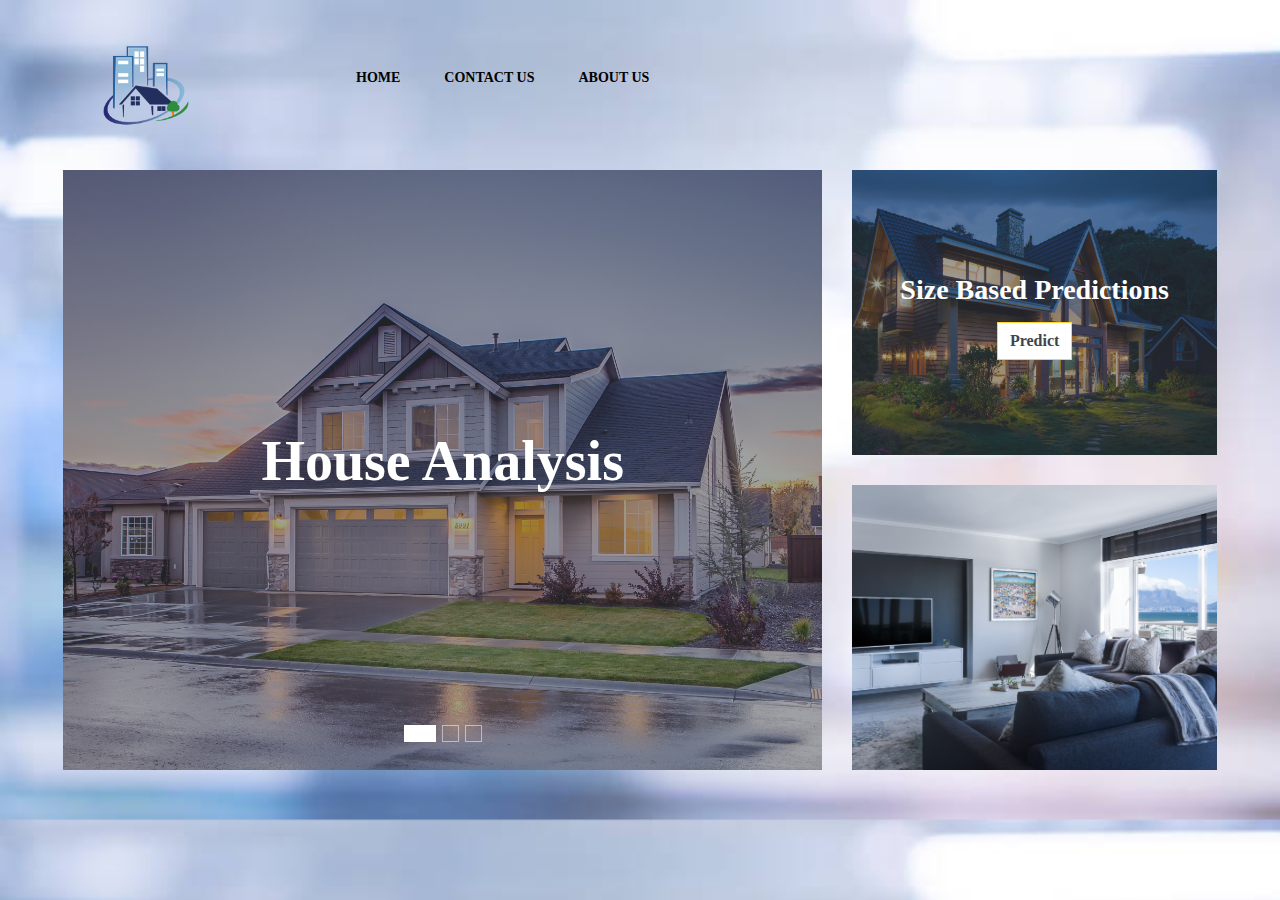
==== HousePricing/templates/index.html @ 4bc09750 "Add files via upload" ====
<!DOCTYPE html>
<html lang="en">

<head>
    <meta charset="utf-8">
    <title>House Rent Prediction</title>
  

    <!-- Favicon -->
    <link href="img/favicon.ico" rel="icon">

    <!-- Google Web Fonts -->
    <link rel="preconnect" href="https://fonts.gstatic.com">
    <link href="https://fonts.googleapis.com/css2?family=Roboto:wght@400;500;700&display=swap" rel="stylesheet">  

    <!-- Font Awesome -->
    <link href="https://cdnjs.cloudflare.com/ajax/libs/font-awesome/5.10.0/css/all.min.css" rel="stylesheet">

    <!-- Libraries Stylesheet -->
    <link href="../static/lib/animate/animate.min.css" rel="stylesheet">
    <link href="../static/lib/owlcarousel/assets/owl.carousel.min.css" rel="stylesheet">

    <!-- Customized Bootstrap Stylesheet -->
    <link href="../static/css/style.css" rel="stylesheet">
    <link rel="stylesheet" href="../static/css/payment.css">
</head>

<body style="background-image: url('../static/images/bg3.jpg'); background-size: cover; background-position: center;">
    <!-- Navbar Start -->
        <div class="navbar">
        <a href="#" style="float: right"> <img src="../static/images/logo1.png" class="logo" style="max-width: 50%">
            <ul style="color: #000000; font-weight: bold">
                <li><a href="#" style="color: #000000">HOME</a></li>
                <li><a href="#" style="color: #000000">CONTACT US</a></li>
                <li><a href="#" style="color: #000000">ABOUT US</a></li>
            </ul>
        </a>   
        </div>		
    
    <!-- Navbar End -->


    <!-- Carousel Start -->
    <div class="container-fluid mb-3" style="height: 600px;">
        <div class="row px-xl-5">
            <div class="col-lg-8">
                <div id="header-carousel" class="carousel slide carousel-fade mb-30 mb-lg-0" data-ride="carousel">
                    <ol class="carousel-indicators">
                        <li data-target="#header-carousel" data-slide-to="0" class="active"></li>
                        <li data-target="#header-carousel" data-slide-to="1"></li>
                        <li data-target="#header-carousel" data-slide-to="2"></li>
                    </ol>
                    <div class="carousel-inner">
                        <div class="carousel-item position-relative active" style="height: 600px;">
                            <img class="position-absolute w-100 h-100" src="../static/images/img2.jpg" style="object-fit: cover;">
                            <div class="carousel-caption d-flex flex-column align-items-center justify-content-center">
                                <div class="p-3" style="max-width: 700px;">
                                    <h1 class="display-4 text-white mb-3 animate__animated animate__fadeInDown" style="font-weight: bold">House Analysis</h1>
                                </div>
                            </div>
                        </div>
                        <div class="carousel-item position-relative" style="height: 600px;">
                            <img class="position-absolute w-100 h-100" src="../static/images/img4.jpg" style="object-fit: cover;">
                            <div class="carousel-caption d-flex flex-column align-items-center justify-content-center">
                                <div class="p-3" style="max-width: 700px;">
                                    <h1 class="display-4 text-white mb-3 animate__animated animate__fadeInDown" style="font-weight: bold">House Prediction</h1>
                                </div>
                            </div>
                        </div>
                    </div>
                </div>
            </div>
            <div class="col-lg-4">
                <div class="product-offer mb-30" style="height: 285px;">
                    <img class="img-fluid" src="../static/images/classif.jpg" alt="">
                    <div class="offer-text">
                        <h6 class="text-white text-uppercase"></h6>
                        <h3 class="text-white mb-3">Size Based Predictions</h3>
                        <a href="reg.html" class="btn btn-primary" style="background-color: white; font-weight: bold">Predict</a>
                    </div>
                </div>
                <div class="product-offer mb-30" style="height: 285px;">
                    <img class="img-fluid" src="../static/images/interior.jpg" alt="">
                    
                </div>
            </div>
        </div>
    </div>
    <!-- Carousel End -->
	
    <!-- Back to Top -->
    <a href="#" class="btn btn-primary back-to-top"><i class="fa fa-angle-double-up"></i></a>


    <!-- JavaScript Libraries -->
    <script src="https://code.jquery.com/jquery-3.4.1.min.js"></script>
    <script src="https://stackpath.bootstrapcdn.com/bootstrap/4.4.1/js/bootstrap.bundle.min.js"></script>
    <script src="lib/easing/easing.min.js"></script>
    <script src="lib/owlcarousel/owl.carousel.min.js"></script>

    <!-- Contact Javascript File -->
    <script src="mail/jqBootstrapValidation.min.js"></script>
    <script src="mail/contact.js"></script>

    <!-- Template Javascript -->
    <script src="../static/js/main.js"></script>
</body>

</html>
---- HousePricing/static/css/style.css ----
/******* Bootstrap Theming ********/
/*!
 * Bootstrap v4.5.3 (https://getbootstrap.com/)
 * Copyright 2011-2020 The Bootstrap Authors
 * Copyright 2011-2020 Twitter, Inc.
 * Licensed under MIT (https://github.com/twbs/bootstrap/blob/main/LICENSE)
 */
:root {
  --blue: #007bff;
  --indigo: #6610f2;
  --purple: #6f42c1;
  --pink: #e83e8c;
  --red: #dc3545;
  --orange: #fd7e14;
  --yellow: #ffc107;
  --green: #28a745;
  --teal: #20c997;
  --cyan: #17a2b8;
  --white: #fff;
  --gray: #6c757d;
  --gray-dark: #343a40;
  --primary: #FFD333;
  --secondary: #F5F5F5;
  --success: #28a745;
  --info: #17a2b8;
  --warning: #ffc107;
  --danger: #dc3545;
  --light: #FFFFFF;
  --dark: #3D464D;
  --breakpoint-xs: 0;
  --breakpoint-sm: 576px;
  --breakpoint-md: 768px;
  --breakpoint-lg: 992px;
  --breakpoint-xl: 1200px;
  --font-family-sans-serif: "Roboto", sans-serif;
  --font-family-monospace: SFMono-Regular, Menlo, Monaco, Consolas, "Liberation Mono", "Courier New", monospace;
}

*,
*::before,
*::after {
  box-sizing: border-box;
}

html {
  font-family: sans-serif;
  line-height: 1.15;
  -webkit-text-size-adjust: 100%;
  -webkit-tap-highlight-color: rgba(0, 0, 0, 0);
}

article, aside, figcaption, figure, footer, header, hgroup, main, nav, section {
  display: block;
}

body {
  margin: 0;
  font-family: "Roboto", sans-serif;
  font-size: 1rem;
  font-weight: 400;
  line-height: 1.5;
  color: #6C757D;
  text-align: left;
  background-color: #F5F5F5;
}

[tabindex="-1"]:focus:not(:focus-visible) {
  outline: 0 !important;
}

hr {
  box-sizing: content-box;
  height: 0;
  overflow: visible;
}

h1, h2, h3, h4, h5, h6 {
  margin-top: 0;
  margin-bottom: 0.5rem;
}

p {
  margin-top: 0;
  margin-bottom: 1rem;
}

abbr[title],
abbr[data-original-title] {
  text-decoration: underline;
  text-decoration: underline dotted;
  cursor: help;
  border-bottom: 0;
  text-decoration-skip-ink: none;
}

address {
  margin-bottom: 1rem;
  font-style: normal;
  line-height: inherit;
}

ol,
ul,
dl {
  margin-top: 0;
  margin-bottom: 1rem;
}

ol ol,
ul ul,
ol ul,
ul ol {
  margin-bottom: 0;
}

dt {
  font-weight: 700;
}

dd {
  margin-bottom: .5rem;
  margin-left: 0;
}

blockquote {
  margin: 0 0 1rem;
}

b,
strong {
  font-weight: bolder;
}

small {
  font-size: 80%;
}

sub,
sup {
  position: relative;
  font-size: 75%;
  line-height: 0;
  vertical-align: baseline;
}

sub {
  bottom: -.25em;
}

sup {
  top: -.5em;
}

a {
  color: #FFD333;
  text-decoration: none;
  background-color: transparent;
}

a:hover {
  color: #e6b400;
  text-decoration: underline;
}

a:not([href]):not([class]) {
  color: inherit;
  text-decoration: none;
}

a:not([href]):not([class]):hover {
  color: inherit;
  text-decoration: none;
}

pre,
code,
kbd,
samp {
  font-family: SFMono-Regular, Menlo, Monaco, Consolas, "Liberation Mono", "Courier New", monospace;
  font-size: 1em;
}

pre {
  margin-top: 0;
  margin-bottom: 1rem;
  overflow: auto;
  -ms-overflow-style: scrollbar;
}

figure {
  margin: 0 0 1rem;
}

img {
  vertical-align: middle;
  border-style: none;
}

svg {
  overflow: hidden;
  vertical-align: middle;
}

table {
  border-collapse: collapse;
}

caption {
  padding-top: 0.75rem;
  padding-bottom: 0.75rem;
  color: #6c757d;
  text-align: left;
  caption-side: bottom;
}

th {
  text-align: inherit;
  text-align: -webkit-match-parent;
}

label {
  display: inline-block;
  margin-bottom: 0.5rem;
}

button {
  border-radius: 0;
}

button:focus {
  outline: 1px dotted;
  outline: 5px auto -webkit-focus-ring-color;
}

input,
button,
select,
optgroup,
textarea {
  margin: 0;
  font-family: inherit;
  font-size: inherit;
  line-height: inherit;
}

button,
input {
  overflow: visible;
}

button,
select {
  text-transform: none;
}

[role="button"] {
  cursor: pointer;
}

select {
  word-wrap: normal;
}

button,
[type="button"],
[type="reset"],
[type="submit"] {
  -webkit-appearance: button;
}

button:not(:disabled),
[type="button"]:not(:disabled),
[type="reset"]:not(:disabled),
[type="submit"]:not(:disabled) {
  cursor: pointer;
}

button::-moz-focus-inner,
[type="button"]::-moz-focus-inner,
[type="reset"]::-moz-focus-inner,
[type="submit"]::-moz-focus-inner {
  padding: 0;
  border-style: none;
}

input[type="radio"],
input[type="checkbox"] {
  box-sizing: border-box;
  padding: 0;
}

textarea {
  overflow: auto;
  resize: vertical;
}

fieldset {
  min-width: 0;
  padding: 0;
  margin: 0;
  border: 0;
}

legend {
  display: block;
  width: 100%;
  max-width: 100%;
  padding: 0;
  margin-bottom: .5rem;
  font-size: 1.5rem;
  line-height: inherit;
  color: inherit;
  white-space: normal;
}

@media (max-width: 1200px) {
  legend {
    font-size: calc(1.275rem + 0.3vw) ;
  }
}

progress {
  vertical-align: baseline;
}

[type="number"]::-webkit-inner-spin-button,
[type="number"]::-webkit-outer-spin-button {
  height: auto;
}

[type="search"] {
  outline-offset: -2px;
  -webkit-appearance: none;
}

[type="search"]::-webkit-search-decoration {
  -webkit-appearance: none;
}

::-webkit-file-upload-button {
  font: inherit;
  -webkit-appearance: button;
}

output {
  display: inline-block;
}

summary {
  display: list-item;
  cursor: pointer;
}

template {
  display: none;
}

[hidden] {
  display: none !important;
}

h1, h2, h3, h4, h5, h6,
.h1, .h2, .h3, .h4, .h5, .h6 {
  margin-bottom: 0.5rem;
  font-weight: 500;
  line-height: 1.2;
  color: #3D464D;
}

h1, .h1 {
  font-size: 2.5rem;
}

@media (max-width: 1200px) {
  h1, .h1 {
    font-size: calc(1.375rem + 1.5vw) ;
  }
}

h2, .h2 {
  font-size: 2rem;
}

@media (max-width: 1200px) {
  h2, .h2 {
    font-size: calc(1.325rem + 0.9vw) ;
  }
}

h3, .h3 {
  font-size: 1.75rem;
}

@media (max-width: 1200px) {
  h3, .h3 {
    font-size: calc(1.3rem + 0.6vw) ;
  }
}

h4, .h4 {
  font-size: 1.5rem;
}

@media (max-width: 1200px) {
  h4, .h4 {
    font-size: calc(1.275rem + 0.3vw) ;
  }
}

h5, .h5 {
  font-size: 1.25rem;
}

h6, .h6 {
  font-size: 1rem;
}

.lead {
  font-size: 1.25rem;
  font-weight: 300;
}

.display-1 {
  font-size: 6rem;
  font-weight: 300;
  line-height: 1.2;
}

@media (max-width: 1200px) {
  .display-1 {
    font-size: calc(1.725rem + 5.7vw) ;
  }
}

.display-2 {
  font-size: 5.5rem;
  font-weight: 300;
  line-height: 1.2;
}

@media (max-width: 1200px) {
  .display-2 {
    font-size: calc(1.675rem + 5.1vw) ;
  }
}

.display-3 {
  font-size: 4.5rem;
  font-weight: 300;
  line-height: 1.2;
}

@media (max-width: 1200px) {
  .display-3 {
    font-size: calc(1.575rem + 3.9vw) ;
  }
}

.display-4 {
  font-size: 3.5rem;
  font-weight: 300;
  line-height: 1.2;
}

@media (max-width: 1200px) {
  .display-4 {
    font-size: calc(1.475rem + 2.7vw) ;
  }
}

hr {
  margin-top: 1rem;
  margin-bottom: 1rem;
  border: 0;
  border-top: 1px solid rgba(0, 0, 0, 0.1);
}

small,
.small {
  font-size: 80%;
  font-weight: 400;
}

mark,
.mark {
  padding: 0.2em;
  background-color: #fcf8e3;
}

.list-unstyled {
  padding-left: 0;
  list-style: none;
}

.list-inline {
  padding-left: 0;
  list-style: none;
}

.list-inline-item {
  display: inline-block;
}

.list-inline-item:not(:last-child) {
  margin-right: 0.5rem;
}

.initialism {
  font-size: 90%;
  text-transform: uppercase;
}

.blockquote {
  margin-bottom: 1rem;
  font-size: 1.25rem;
}

.blockquote-footer {
  display: block;
  font-size: 80%;
  color: #6c757d;
}

.blockquote-footer::before {
  content: "\2014\00A0";
}

.img-fluid {
  max-width: 100%;
  height: auto;
}

.img-thumbnail {
  padding: 0.25rem;
  background-color: #F5F5F5;
  border: 1px solid #dee2e6;
  max-width: 100%;
  height: auto;
}

.figure {
  display: inline-block;
}

.figure-img {
  margin-bottom: 0.5rem;
  line-height: 1;
}

.figure-caption {
  font-size: 90%;
  color: #6c757d;
}

code {
  font-size: 87.5%;
  color: #e83e8c;
  word-wrap: break-word;
}

a > code {
  color: inherit;
}

kbd {
  padding: 0.2rem 0.4rem;
  font-size: 87.5%;
  color: #fff;
  background-color: #212529;
}

kbd kbd {
  padding: 0;
  font-size: 100%;
  font-weight: 700;
}

pre {
  display: block;
  font-size: 87.5%;
  color: #212529;
}

pre code {
  font-size: inherit;
  color: inherit;
  word-break: normal;
}

.pre-scrollable {
  max-height: 340px;
  overflow-y: scroll;
}

.container,
.container-fluid,
.container-sm,
.container-md,
.container-lg,
.container-xl {
  width: 100%;
  padding-right: 15px;
  padding-left: 15px;
  margin-right: auto;
  margin-left: auto;
}

@media (min-width: 576px) {
  .container, .container-sm {
    max-width: 540px;
  }
}

@media (min-width: 768px) {
  .container, .container-sm, .container-md {
    max-width: 720px;
  }
}

@media (min-width: 992px) {
  .container, .container-sm, .container-md, .container-lg {
    max-width: 960px;
  }
}

@media (min-width: 1200px) {
  .container, .container-sm, .container-md, .container-lg, .container-xl {
    max-width: 1140px;
  }
}

.row {
  display: flex;
  flex-wrap: wrap;
  margin-right: -15px;
  margin-left: -15px;
}

.no-gutters {
  margin-right: 0;
  margin-left: 0;
}

.no-gutters > .col,
.no-gutters > [class*="col-"] {
  padding-right: 0;
  padding-left: 0;
}

.col-1, .col-2, .col-3, .col-4, .col-5, .col-6, .col-7, .col-8, .col-9, .col-10, .col-11, .col-12, .col,
.col-auto, .col-sm-1, .col-sm-2, .col-sm-3, .col-sm-4, .col-sm-5, .col-sm-6, .col-sm-7, .col-sm-8, .col-sm-9, .col-sm-10, .col-sm-11, .col-sm-12, .col-sm,
.col-sm-auto, .col-md-1, .col-md-2, .col-md-3, .col-md-4, .col-md-5, .col-md-6, .col-md-7, .col-md-8, .col-md-9, .col-md-10, .col-md-11, .col-md-12, .col-md,
.col-md-auto, .col-lg-1, .col-lg-2, .col-lg-3, .col-lg-4, .col-lg-5, .col-lg-6, .col-lg-7, .col-lg-8, .col-lg-9, .col-lg-10, .col-lg-11, .col-lg-12, .col-lg,
.col-lg-auto, .col-xl-1, .col-xl-2, .col-xl-3, .col-xl-4, .col-xl-5, .col-xl-6, .col-xl-7, .col-xl-8, .col-xl-9, .col-xl-10, .col-xl-11, .col-xl-12, .col-xl,
.col-xl-auto {
  position: relative;
  width: 100%;
  padding-right: 15px;
  padding-left: 15px;
}

.col {
  flex-basis: 0;
  flex-grow: 1;
  max-width: 100%;
}

.row-cols-1 > * {
  flex: 0 0 100%;
  max-width: 100%;
}

.row-cols-2 > * {
  flex: 0 0 50%;
  max-width: 50%;
}

.row-cols-3 > * {
  flex: 0 0 33.33333%;
  max-width: 33.33333%;
}

.row-cols-4 > * {
  flex: 0 0 25%;
  max-width: 25%;
}

.row-cols-5 > * {
  flex: 0 0 20%;
  max-width: 20%;
}

.row-cols-6 > * {
  flex: 0 0 16.66667%;
  max-width: 16.66667%;
}

.col-auto {
  flex: 0 0 auto;
  width: auto;
  max-width: 100%;
}

.col-1 {
  flex: 0 0 8.33333%;
  max-width: 8.33333%;
}

.col-2 {
  flex: 0 0 16.66667%;
  max-width: 16.66667%;
}

.col-3 {
  flex: 0 0 25%;
  max-width: 25%;
}

.col-4 {
  flex: 0 0 33.33333%;
  max-width: 33.33333%;
}

.col-5 {
  flex: 0 0 41.66667%;
  max-width: 41.66667%;
}

.col-6 {
  flex: 0 0 50%;
  max-width: 50%;
}

.col-7 {
  flex: 0 0 58.33333%;
  max-width: 58.33333%;
}

.col-8 {
  flex: 0 0 66.66667%;
  max-width: 66.66667%;
}

.col-9 {
  flex: 0 0 75%;
  max-width: 75%;
}

.col-10 {
  flex: 0 0 83.33333%;
  max-width: 83.33333%;
}

.col-11 {
  flex: 0 0 91.66667%;
  max-width: 91.66667%;
}

.col-12 {
  flex: 0 0 100%;
  max-width: 100%;
}

.order-first {
  order: -1;
}

.order-last {
  order: 13;
}

.order-0 {
  order: 0;
}

.order-1 {
  order: 1;
}

.order-2 {
  order: 2;
}

.order-3 {
  order: 3;
}

.order-4 {
  order: 4;
}

.order-5 {
  order: 5;
}

.order-6 {
  order: 6;
}

.order-7 {
  order: 7;
}

.order-8 {
  order: 8;
}

.order-9 {
  order: 9;
}

.order-10 {
  order: 10;
}

.order-11 {
  order: 11;
}

.order-12 {
  order: 12;
}

.offset-1 {
  margin-left: 8.33333%;
}

.offset-2 {
  margin-left: 16.66667%;
}

.offset-3 {
  margin-left: 25%;
}

.offset-4 {
  margin-left: 33.33333%;
}

.offset-5 {
  margin-left: 41.66667%;
}

.offset-6 {
  margin-left: 50%;
}

.offset-7 {
  margin-left: 58.33333%;
}

.offset-8 {
  margin-left: 66.66667%;
}

.offset-9 {
  margin-left: 75%;
}

.offset-10 {
  margin-left: 83.33333%;
}

.offset-11 {
  margin-left: 91.66667%;
}

@media (min-width: 576px) {
  .col-sm {
    flex-basis: 0;
    flex-grow: 1;
    max-width: 100%;
  }
  .row-cols-sm-1 > * {
    flex: 0 0 100%;
    max-width: 100%;
  }
  .row-cols-sm-2 > * {
    flex: 0 0 50%;
    max-width: 50%;
  }
  .row-cols-sm-3 > * {
    flex: 0 0 33.33333%;
    max-width: 33.33333%;
  }
  .row-cols-sm-4 > * {
    flex: 0 0 25%;
    max-width: 25%;
  }
  .row-cols-sm-5 > * {
    flex: 0 0 20%;
    max-width: 20%;
  }
  .row-cols-sm-6 > * {
    flex: 0 0 16.66667%;
    max-width: 16.66667%;
  }
  .col-sm-auto {
    flex: 0 0 auto;
    width: auto;
    max-width: 100%;
  }
  .col-sm-1 {
    flex: 0 0 8.33333%;
    max-width: 8.33333%;
  }
  .col-sm-2 {
    flex: 0 0 16.66667%;
    max-width: 16.66667%;
  }
  .col-sm-3 {
    flex: 0 0 25%;
    max-width: 25%;
  }
  .col-sm-4 {
    flex: 0 0 33.33333%;
    max-width: 33.33333%;
  }
  .col-sm-5 {
    flex: 0 0 41.66667%;
    max-width: 41.66667%;
  }
  .col-sm-6 {
    flex: 0 0 50%;
    max-width: 50%;
  }
  .col-sm-7 {
    flex: 0 0 58.33333%;
    max-width: 58.33333%;
  }
  .col-sm-8 {
    flex: 0 0 66.66667%;
    max-width: 66.66667%;
  }
  .col-sm-9 {
    flex: 0 0 75%;
    max-width: 75%;
  }
  .col-sm-10 {
    flex: 0 0 83.33333%;
    max-width: 83.33333%;
  }
  .col-sm-11 {
    flex: 0 0 91.66667%;
    max-width: 91.66667%;
  }
  .col-sm-12 {
    flex: 0 0 100%;
    max-width: 100%;
  }
  .order-sm-first {
    order: -1;
  }
  .order-sm-last {
    order: 13;
  }
  .order-sm-0 {
    order: 0;
  }
  .order-sm-1 {
    order: 1;
  }
  .order-sm-2 {
    order: 2;
  }
  .order-sm-3 {
    order: 3;
  }
  .order-sm-4 {
    order: 4;
  }
  .order-sm-5 {
    order: 5;
  }
  .order-sm-6 {
    order: 6;
  }
  .order-sm-7 {
    order: 7;
  }
  .order-sm-8 {
    order: 8;
  }
  .order-sm-9 {
    order: 9;
  }
  .order-sm-10 {
    order: 10;
  }
  .order-sm-11 {
    order: 11;
  }
  .order-sm-12 {
    order: 12;
  }
  .offset-sm-0 {
    margin-left: 0;
  }
  .offset-sm-1 {
    margin-left: 8.33333%;
  }
  .offset-sm-2 {
    margin-left: 16.66667%;
  }
  .offset-sm-3 {
    margin-left: 25%;
  }
  .offset-sm-4 {
    margin-left: 33.33333%;
  }
  .offset-sm-5 {
    margin-left: 41.66667%;
  }
  .offset-sm-6 {
    margin-left: 50%;
  }
  .offset-sm-7 {
    margin-left: 58.33333%;
  }
  .offset-sm-8 {
    margin-left: 66.66667%;
  }
  .offset-sm-9 {
    margin-left: 75%;
  }
  .offset-sm-10 {
    margin-left: 83.33333%;
  }
  .offset-sm-11 {
    margin-left: 91.66667%;
  }
}

@media (min-width: 768px) {
  .col-md {
    flex-basis: 0;
    flex-grow: 1;
    max-width: 100%;
  }
  .row-cols-md-1 > * {
    flex: 0 0 100%;
    max-width: 100%;
  }
  .row-cols-md-2 > * {
    flex: 0 0 50%;
    max-width: 50%;
  }
  .row-cols-md-3 > * {
    flex: 0 0 33.33333%;
    max-width: 33.33333%;
  }
  .row-cols-md-4 > * {
    flex: 0 0 25%;
    max-width: 25%;
  }
  .row-cols-md-5 > * {
    flex: 0 0 20%;
    max-width: 20%;
  }
  .row-cols-md-6 > * {
    flex: 0 0 16.66667%;
    max-width: 16.66667%;
  }
  .col-md-auto {
    flex: 0 0 auto;
    width: auto;
    max-width: 100%;
  }
  .col-md-1 {
    flex: 0 0 8.33333%;
    max-width: 8.33333%;
  }
  .col-md-2 {
    flex: 0 0 16.66667%;
    max-width: 16.66667%;
  }
  .col-md-3 {
    flex: 0 0 25%;
    max-width: 25%;
  }
  .col-md-4 {
    flex: 0 0 33.33333%;
    max-width: 33.33333%;
  }
  .col-md-5 {
    flex: 0 0 41.66667%;
    max-width: 41.66667%;
  }
  .col-md-6 {
    flex: 0 0 50%;
    max-width: 50%;
  }
  .col-md-7 {
    flex: 0 0 58.33333%;
    max-width: 58.33333%;
  }
  .col-md-8 {
    flex: 0 0 66.66667%;
    max-width: 66.66667%;
  }
  .col-md-9 {
    flex: 0 0 75%;
    max-width: 75%;
  }
  .col-md-10 {
    flex: 0 0 83.33333%;
    max-width: 83.33333%;
  }
  .col-md-11 {
    flex: 0 0 91.66667%;
    max-width: 91.66667%;
  }
  .col-md-12 {
    flex: 0 0 100%;
    max-width: 100%;
  }
  .order-md-first {
    order: -1;
  }
  .order-md-last {
    order: 13;
  }
  .order-md-0 {
    order: 0;
  }
  .order-md-1 {
    order: 1;
  }
  .order-md-2 {
    order: 2;
  }
  .order-md-3 {
    order: 3;
  }
  .order-md-4 {
    order: 4;
  }
  .order-md-5 {
    order: 5;
  }
  .order-md-6 {
    order: 6;
  }
  .order-md-7 {
    order: 7;
  }
  .order-md-8 {
    order: 8;
  }
  .order-md-9 {
    order: 9;
  }
  .order-md-10 {
    order: 10;
  }
  .order-md-11 {
    order: 11;
  }
  .order-md-12 {
    order: 12;
  }
  .offset-md-0 {
    margin-left: 0;
  }
  .offset-md-1 {
    margin-left: 8.33333%;
  }
  .offset-md-2 {
    margin-left: 16.66667%;
  }
  .offset-md-3 {
    margin-left: 25%;
  }
  .offset-md-4 {
    margin-left: 33.33333%;
  }
  .offset-md-5 {
    margin-left: 41.66667%;
  }
  .offset-md-6 {
    margin-left: 50%;
  }
  .offset-md-7 {
    margin-left: 58.33333%;
  }
  .offset-md-8 {
    margin-left: 66.66667%;
  }
  .offset-md-9 {
    margin-left: 75%;
  }
  .offset-md-10 {
    margin-left: 83.33333%;
  }
  .offset-md-11 {
    margin-left: 91.66667%;
  }
}

@media (min-width: 992px) {
  .col-lg {
    flex-basis: 0;
    flex-grow: 1;
    max-width: 100%;
  }
  .row-cols-lg-1 > * {
    flex: 0 0 100%;
    max-width: 100%;
  }
  .row-cols-lg-2 > * {
    flex: 0 0 50%;
    max-width: 50%;
  }
  .row-cols-lg-3 > * {
    flex: 0 0 33.33333%;
    max-width: 33.33333%;
  }
  .row-cols-lg-4 > * {
    flex: 0 0 25%;
    max-width: 25%;
  }
  .row-cols-lg-5 > * {
    flex: 0 0 20%;
    max-width: 20%;
  }
  .row-cols-lg-6 > * {
    flex: 0 0 16.66667%;
    max-width: 16.66667%;
  }
  .col-lg-auto {
    flex: 0 0 auto;
    width: auto;
    max-width: 100%;
  }
  .col-lg-1 {
    flex: 0 0 8.33333%;
    max-width: 8.33333%;
  }
  .col-lg-2 {
    flex: 0 0 16.66667%;
    max-width: 16.66667%;
  }
  .col-lg-3 {
    flex: 0 0 25%;
    max-width: 25%;
  }
  .col-lg-4 {
    flex: 0 0 33.33333%;
    max-width: 33.33333%;
  }
  .col-lg-5 {
    flex: 0 0 41.66667%;
    max-width: 41.66667%;
  }
  .col-lg-6 {
    flex: 0 0 50%;
    max-width: 50%;
  }
  .col-lg-7 {
    flex: 0 0 58.33333%;
    max-width: 58.33333%;
  }
  .col-lg-8 {
    flex: 0 0 66.66667%;
    max-width: 66.66667%;
  }
  .col-lg-9 {
    flex: 0 0 75%;
    max-width: 75%;
  }
  .col-lg-10 {
    flex: 0 0 83.33333%;
    max-width: 83.33333%;
  }
  .col-lg-11 {
    flex: 0 0 91.66667%;
    max-width: 91.66667%;
  }
  .col-lg-12 {
    flex: 0 0 100%;
    max-width: 100%;
  }
  .order-lg-first {
    order: -1;
  }
  .order-lg-last {
    order: 13;
  }
  .order-lg-0 {
    order: 0;
  }
  .order-lg-1 {
    order: 1;
  }
  .order-lg-2 {
    order: 2;
  }
  .order-lg-3 {
    order: 3;
  }
  .order-lg-4 {
    order: 4;
  }
  .order-lg-5 {
    order: 5;
  }
  .order-lg-6 {
    order: 6;
  }
  .order-lg-7 {
    order: 7;
  }
  .order-lg-8 {
    order: 8;
  }
  .order-lg-9 {
    order: 9;
  }
  .order-lg-10 {
    order: 10;
  }
  .order-lg-11 {
    order: 11;
  }
  .order-lg-12 {
    order: 12;
  }
  .offset-lg-0 {
    margin-left: 0;
  }
  .offset-lg-1 {
    margin-left: 8.33333%;
  }
  .offset-lg-2 {
    margin-left: 16.66667%;
  }
  .offset-lg-3 {
    margin-left: 25%;
  }
  .offset-lg-4 {
    margin-left: 33.33333%;
  }
  .offset-lg-5 {
    margin-left: 41.66667%;
  }
  .offset-lg-6 {
    margin-left: 50%;
  }
  .offset-lg-7 {
    margin-left: 58.33333%;
  }
  .offset-lg-8 {
    margin-left: 66.66667%;
  }
  .offset-lg-9 {
    margin-left: 75%;
  }
  .offset-lg-10 {
    margin-left: 83.33333%;
  }
  .offset-lg-11 {
    margin-left: 91.66667%;
  }
}

@media (min-width: 1200px) {
  .col-xl {
    flex-basis: 0;
    flex-grow: 1;
    max-width: 100%;
  }
  .row-cols-xl-1 > * {
    flex: 0 0 100%;
    max-width: 100%;
  }
  .row-cols-xl-2 > * {
    flex: 0 0 50%;
    max-width: 50%;
  }
  .row-cols-xl-3 > * {
    flex: 0 0 33.33333%;
    max-width: 33.33333%;
  }
  .row-cols-xl-4 > * {
    flex: 0 0 25%;
    max-width: 25%;
  }
  .row-cols-xl-5 > * {
    flex: 0 0 20%;
    max-width: 20%;
  }
  .row-cols-xl-6 > * {
    flex: 0 0 16.66667%;
    max-width: 16.66667%;
  }
  .col-xl-auto {
    flex: 0 0 auto;
    width: auto;
    max-width: 100%;
  }
  .col-xl-1 {
    flex: 0 0 8.33333%;
    max-width: 8.33333%;
  }
  .col-xl-2 {
    flex: 0 0 16.66667%;
    max-width: 16.66667%;
  }
  .col-xl-3 {
    flex: 0 0 25%;
    max-width: 25%;
  }
  .col-xl-4 {
    flex: 0 0 33.33333%;
    max-width: 33.33333%;
  }
  .col-xl-5 {
    flex: 0 0 41.66667%;
    max-width: 41.66667%;
  }
  .col-xl-6 {
    flex: 0 0 50%;
    max-width: 50%;
  }
  .col-xl-7 {
    flex: 0 0 58.33333%;
    max-width: 58.33333%;
  }
  .col-xl-8 {
    flex: 0 0 66.66667%;
    max-width: 66.66667%;
  }
  .col-xl-9 {
    flex: 0 0 75%;
    max-width: 75%;
  }
  .col-xl-10 {
    flex: 0 0 83.33333%;
    max-width: 83.33333%;
  }
  .col-xl-11 {
    flex: 0 0 91.66667%;
    max-width: 91.66667%;
  }
  .col-xl-12 {
    flex: 0 0 100%;
    max-width: 100%;
  }
  .order-xl-first {
    order: -1;
  }
  .order-xl-last {
    order: 13;
  }
  .order-xl-0 {
    order: 0;
  }
  .order-xl-1 {
    order: 1;
  }
  .order-xl-2 {
    order: 2;
  }
  .order-xl-3 {
    order: 3;
  }
  .order-xl-4 {
    order: 4;
  }
  .order-xl-5 {
    order: 5;
  }
  .order-xl-6 {
    order: 6;
  }
  .order-xl-7 {
    order: 7;
  }
  .order-xl-8 {
    order: 8;
  }
  .order-xl-9 {
    order: 9;
  }
  .order-xl-10 {
    order: 10;
  }
  .order-xl-11 {
    order: 11;
  }
  .order-xl-12 {
    order: 12;
  }
  .offset-xl-0 {
    margin-left: 0;
  }
  .offset-xl-1 {
    margin-left: 8.33333%;
  }
  .offset-xl-2 {
    margin-left: 16.66667%;
  }
  .offset-xl-3 {
    margin-left: 25%;
  }
  .offset-xl-4 {
    margin-left: 33.33333%;
  }
  .offset-xl-5 {
    margin-left: 41.66667%;
  }
  .offset-xl-6 {
    margin-left: 50%;
  }
  .offset-xl-7 {
    margin-left: 58.33333%;
  }
  .offset-xl-8 {
    margin-left: 66.66667%;
  }
  .offset-xl-9 {
    margin-left: 75%;
  }
  .offset-xl-10 {
    margin-left: 83.33333%;
  }
  .offset-xl-11 {
    margin-left: 91.66667%;
  }
}

.table {
  width: 100%;
  margin-bottom: 1rem;
  color: #6C757D;
}

.table th,
.table td {
  padding: 0.75rem;
  vertical-align: top;
  border-top: 1px solid #dee2e6;
}

.table thead th {
  vertical-align: bottom;
  border-bottom: 2px solid #dee2e6;
}

.table tbody + tbody {
  border-top: 2px solid #dee2e6;
}

.table-sm th,
.table-sm td {
  padding: 0.3rem;
}

.table-bordered {
  border: 1px solid #dee2e6;
}

.table-bordered th,
.table-bordered td {
  border: 1px solid #dee2e6;
}

.table-bordered thead th,
.table-bordered thead td {
  border-bottom-width: 2px;
}

.table-borderless th,
.table-borderless td,
.table-borderless thead th,
.table-borderless tbody + tbody {
  border: 0;
}

.table-striped tbody tr:nth-of-type(odd) {
  background-color: rgba(0, 0, 0, 0.05);
}

.table-hover tbody tr:hover {
  color: #6C757D;
  background-color: rgba(0, 0, 0, 0.075);
}

.table-primary,
.table-primary > th,
.table-primary > td {
  background-color: #fff3c6;
}

.table-primary th,
.table-primary td,
.table-primary thead th,
.table-primary tbody + tbody {
  border-color: #ffe895;
}

.table-hover .table-primary:hover {
  background-color: #ffeead;
}

.table-hover .table-primary:hover > td,
.table-hover .table-primary:hover > th {
  background-color: #ffeead;
}

.table-secondary,
.table-secondary > th,
.table-secondary > td {
  background-color: #fcfcfc;
}

.table-secondary th,
.table-secondary td,
.table-secondary thead th,
.table-secondary tbody + tbody {
  border-color: #fafafa;
}

.table-hover .table-secondary:hover {
  background-color: #efefef;
}

.table-hover .table-secondary:hover > td,
.table-hover .table-secondary:hover > th {
  background-color: #efefef;
}

.table-success,
.table-success > th,
.table-success > td {
  background-color: #c3e6cb;
}

.table-success th,
.table-success td,
.table-success thead th,
.table-success tbody + tbody {
  border-color: #8fd19e;
}

.table-hover .table-success:hover {
  background-color: #b1dfbb;
}

.table-hover .table-success:hover > td,
.table-hover .table-success:hover > th {
  background-color: #b1dfbb;
}

.table-info,
.table-info > th,
.table-info > td {
  background-color: #bee5eb;
}

.table-info th,
.table-info td,
.table-info thead th,
.table-info tbody + tbody {
  border-color: #86cfda;
}

.table-hover .table-info:hover {
  background-color: #abdde5;
}

.table-hover .table-info:hover > td,
.table-hover .table-info:hover > th {
  background-color: #abdde5;
}

.table-warning,
.table-warning > th,
.table-warning > td {
  background-color: #ffeeba;
}

.table-warning th,
.table-warning td,
.table-warning thead th,
.table-warning tbody + tbody {
  border-color: #ffdf7e;
}

.table-hover .table-warning:hover {
  background-color: #ffe8a1;
}

.table-hover .table-warning:hover > td,
.table-hover .table-warning:hover > th {
  background-color: #ffe8a1;
}

.table-danger,
.table-danger > th,
.table-danger > td {
  background-color: #f5c6cb;
}

.table-danger th,
.table-danger td,
.table-danger thead th,
.table-danger tbody + tbody {
  border-color: #ed969e;
}

.table-hover .table-danger:hover {
  background-color: #f1b0b7;
}

.table-hover .table-danger:hover > td,
.table-hover .table-danger:hover > th {
  background-color: #f1b0b7;
}

.table-light,
.table-light > th,
.table-light > td {
  background-color: white;
}

.table-light th,
.table-light td,
.table-light thead th,
.table-light tbody + tbody {
  border-color: white;
}

.table-hover .table-light:hover {
  background-color: #f2f2f2;
}

.table-hover .table-light:hover > td,
.table-hover .table-light:hover > th {
  background-color: #f2f2f2;
}

.table-dark,
.table-dark > th,
.table-dark > td {
  background-color: #c9cbcd;
}

.table-dark th,
.table-dark td,
.table-dark thead th,
.table-dark tbody + tbody {
  border-color: #9a9fa2;
}

.table-hover .table-dark:hover {
  background-color: #bcbec1;
}

.table-hover .table-dark:hover > td,
.table-hover .table-dark:hover > th {
  background-color: #bcbec1;
}

.table-active,
.table-active > th,
.table-active > td {
  background-color: rgba(0, 0, 0, 0.075);
}

.table-hover .table-active:hover {
  background-color: rgba(0, 0, 0, 0.075);
}

.table-hover .table-active:hover > td,
.table-hover .table-active:hover > th {
  background-color: rgba(0, 0, 0, 0.075);
}

.table .thead-dark th {
  color: #fff;
  background-color: #343a40;
  border-color: #454d55;
}

.table .thead-light th {
  color: #495057;
  background-color: #e9ecef;
  border-color: #dee2e6;
}

.table-dark {
  color: #fff;
  background-color: #343a40;
}

.table-dark th,
.table-dark td,
.table-dark thead th {
  border-color: #454d55;
}

.table-dark.table-bordered {
  border: 0;
}

.table-dark.table-striped tbody tr:nth-of-type(odd) {
  background-color: rgba(255, 255, 255, 0.05);
}

.table-dark.table-hover tbody tr:hover {
  color: #fff;
  background-color: rgba(255, 255, 255, 0.075);
}

@media (max-width: 575.98px) {
  .table-responsive-sm {
    display: block;
    width: 100%;
    overflow-x: auto;
    -webkit-overflow-scrolling: touch;
  }
  .table-responsive-sm > .table-bordered {
    border: 0;
  }
}

@media (max-width: 767.98px) {
  .table-responsive-md {
    display: block;
    width: 100%;
    overflow-x: auto;
    -webkit-overflow-scrolling: touch;
  }
  .table-responsive-md > .table-bordered {
    border: 0;
  }
}

@media (max-width: 991.98px) {
  .table-responsive-lg {
    display: block;
    width: 100%;
    overflow-x: auto;
    -webkit-overflow-scrolling: touch;
  }
  .table-responsive-lg > .table-bordered {
    border: 0;
  }
}

@media (max-width: 1199.98px) {
  .table-responsive-xl {
    display: block;
    width: 100%;
    overflow-x: auto;
    -webkit-overflow-scrolling: touch;
  }
  .table-responsive-xl > .table-bordered {
    border: 0;
  }
}

.table-responsive {
  display: block;
  width: 100%;
  overflow-x: auto;
  -webkit-overflow-scrolling: touch;
}

.table-responsive > .table-bordered {
  border: 0;
}

.form-control {
  display: block;
  width: 100%;
  height: calc(1.5em + 0.75rem + 2px);
  padding: 0.375rem 0.75rem;
  font-size: 1rem;
  font-weight: 400;
  line-height: 1.5;
  color: #495057;
  background-color: #fff;
  background-clip: padding-box;
  border: 1px solid #ced4da;
  border-radius: 0;
  transition: border-color 0.15s ease-in-out, box-shadow 0.15s ease-in-out;
}

@media (prefers-reduced-motion: reduce) {
  .form-control {
    transition: none;
  }
}

.form-control::-ms-expand {
  background-color: transparent;
  border: 0;
}

.form-control:-moz-focusring {
  color: transparent;
  text-shadow: 0 0 0 #495057;
}

.form-control:focus {
  color: #495057;
  background-color: #fff;
  border-color: #ffefb3;
  outline: 0;
  box-shadow: none;
}

.form-control::placeholder {
  color: #999999;
  opacity: 1;
}

.form-control:disabled, .form-control[readonly] {
  background-color: #e9ecef;
  opacity: 1;
}

input[type="date"].form-control,
input[type="time"].form-control,
input[type="datetime-local"].form-control,
input[type="month"].form-control {
  appearance: none;
}

select.form-control:focus::-ms-value {
  color: #495057;
  background-color: #fff;
}

.form-control-file,
.form-control-range {
  display: block;
  width: 100%;
}

.col-form-label {
  padding-top: calc(0.375rem + 1px);
  padding-bottom: calc(0.375rem + 1px);
  margin-bottom: 0;
  font-size: inherit;
  line-height: 1.5;
}

.col-form-label-lg {
  padding-top: calc(0.5rem + 1px);
  padding-bottom: calc(0.5rem + 1px);
  font-size: 1.25rem;
  line-height: 1.5;
}

.col-form-label-sm {
  padding-top: calc(0.25rem + 1px);
  padding-bottom: calc(0.25rem + 1px);
  font-size: 0.875rem;
  line-height: 1.5;
}

.form-control-plaintext {
  display: block;
  width: 100%;
  padding: 0.375rem 0;
  margin-bottom: 0;
  font-size: 1rem;
  line-height: 1.5;
  color: #6C757D;
  background-color: transparent;
  border: solid transparent;
  border-width: 1px 0;
}

.form-control-plaintext.form-control-sm, .form-control-plaintext.form-control-lg {
  padding-right: 0;
  padding-left: 0;
}

.form-control-sm {
  height: calc(1.5em + 0.5rem + 2px);
  padding: 0.25rem 0.5rem;
  font-size: 0.875rem;
  line-height: 1.5;
}

.form-control-lg {
  height: calc(1.5em + 1rem + 2px);
  padding: 0.5rem 1rem;
  font-size: 1.25rem;
  line-height: 1.5;
}

select.form-control[size], select.form-control[multiple] {
  height: auto;
}

textarea.form-control {
  height: auto;
}

.form-group {
  margin-bottom: 1rem;
}

.form-text {
  display: block;
  margin-top: 0.25rem;
}

.form-row {
  display: flex;
  flex-wrap: wrap;
  margin-right: -5px;
  margin-left: -5px;
}

.form-row > .col,
.form-row > [class*="col-"] {
  padding-right: 5px;
  padding-left: 5px;
}

.form-check {
  position: relative;
  display: block;
  padding-left: 1.25rem;
}

.form-check-input {
  position: absolute;
  margin-top: 0.3rem;
  margin-left: -1.25rem;
}

.form-check-input[disabled] ~ .form-check-label,
.form-check-input:disabled ~ .form-check-label {
  color: #6c757d;
}

.form-check-label {
  margin-bottom: 0;
}

.form-check-inline {
  display: inline-flex;
  align-items: center;
  padding-left: 0;
  margin-right: 0.75rem;
}

.form-check-inline .form-check-input {
  position: static;
  margin-top: 0;
  margin-right: 0.3125rem;
  margin-left: 0;
}

.valid-feedback {
  display: none;
  width: 100%;
  margin-top: 0.25rem;
  font-size: 80%;
  color: #28a745;
}

.valid-tooltip {
  position: absolute;
  top: 100%;
  left: 0;
  z-index: 5;
  display: none;
  max-width: 100%;
  padding: 0.25rem 0.5rem;
  margin-top: .1rem;
  font-size: 0.875rem;
  line-height: 1.5;
  color: #fff;
  background-color: rgba(40, 167, 69, 0.9);
}

.was-validated :valid ~ .valid-feedback,
.was-validated :valid ~ .valid-tooltip,
.is-valid ~ .valid-feedback,
.is-valid ~ .valid-tooltip {
  display: block;
}

.was-validated .form-control:valid, .form-control.is-valid {
  border-color: #28a745;
  padding-right: calc(1.5em + 0.75rem);
  background-image: url("data:image/svg+xml,%3csvg xmlns='http://www.w3.org/2000/svg' width='8' height='8' viewBox='0 0 8 8'%3e%3cpath fill='%2328a745' d='M2.3 6.73L.6 4.53c-.4-1.04.46-1.4 1.1-.8l1.1 1.4 3.4-3.8c.6-.63 1.6-.27 1.2.7l-4 4.6c-.43.5-.8.4-1.1.1z'/%3e%3c/svg%3e");
  background-repeat: no-repeat;
  background-position: right calc(0.375em + 0.1875rem) center;
  background-size: calc(0.75em + 0.375rem) calc(0.75em + 0.375rem);
}

.was-validated .form-control:valid:focus, .form-control.is-valid:focus {
  border-color: #28a745;
  box-shadow: 0 0 0 0.2rem rgba(40, 167, 69, 0.25);
}

.was-validated textarea.form-control:valid, textarea.form-control.is-valid {
  padding-right: calc(1.5em + 0.75rem);
  background-position: top calc(0.375em + 0.1875rem) right calc(0.375em + 0.1875rem);
}

.was-validated .custom-select:valid, .custom-select.is-valid {
  border-color: #28a745;
  padding-right: calc(0.75em + 2.3125rem);
  background: url("data:image/svg+xml,%3csvg xmlns='http://www.w3.org/2000/svg' width='4' height='5' viewBox='0 0 4 5'%3e%3cpath fill='%23343a40' d='M2 0L0 2h4zm0 5L0 3h4z'/%3e%3c/svg%3e") no-repeat right 0.75rem center/8px 10px, url("data:image/svg+xml,%3csvg xmlns='http://www.w3.org/2000/svg' width='8' height='8' viewBox='0 0 8 8'%3e%3cpath fill='%2328a745' d='M2.3 6.73L.6 4.53c-.4-1.04.46-1.4 1.1-.8l1.1 1.4 3.4-3.8c.6-.63 1.6-.27 1.2.7l-4 4.6c-.43.5-.8.4-1.1.1z'/%3e%3c/svg%3e") #fff no-repeat center right 1.75rem/calc(0.75em + 0.375rem) calc(0.75em + 0.375rem);
}

.was-validated .custom-select:valid:focus, .custom-select.is-valid:focus {
  border-color: #28a745;
  box-shadow: 0 0 0 0.2rem rgba(40, 167, 69, 0.25);
}

.was-validated .form-check-input:valid ~ .form-check-label, .form-check-input.is-valid ~ .form-check-label {
  color: #28a745;
}

.was-validated .form-check-input:valid ~ .valid-feedback,
.was-validated .form-check-input:valid ~ .valid-tooltip, .form-check-input.is-valid ~ .valid-feedback,
.form-check-input.is-valid ~ .valid-tooltip {
  display: block;
}

.was-validated .custom-control-input:valid ~ .custom-control-label, .custom-control-input.is-valid ~ .custom-control-label {
  color: #28a745;
}

.was-validated .custom-control-input:valid ~ .custom-control-label::before, .custom-control-input.is-valid ~ .custom-control-label::before {
  border-color: #28a745;
}

.was-validated .custom-control-input:valid:checked ~ .custom-control-label::before, .custom-control-input.is-valid:checked ~ .custom-control-label::before {
  border-color: #34ce57;
  background-color: #34ce57;
}

.was-validated .custom-control-input:valid:focus ~ .custom-control-label::before, .custom-control-input.is-valid:focus ~ .custom-control-label::before {
  box-shadow: 0 0 0 0.2rem rgba(40, 167, 69, 0.25);
}

.was-validated .custom-control-input:valid:focus:not(:checked) ~ .custom-control-label::before, .custom-control-input.is-valid:focus:not(:checked) ~ .custom-control-label::before {
  border-color: #28a745;
}

.was-validated .custom-file-input:valid ~ .custom-file-label, .custom-file-input.is-valid ~ .custom-file-label {
  border-color: #28a745;
}

.was-validated .custom-file-input:valid:focus ~ .custom-file-label, .custom-file-input.is-valid:focus ~ .custom-file-label {
  border-color: #28a745;
  box-shadow: 0 0 0 0.2rem rgba(40, 167, 69, 0.25);
}

.invalid-feedback {
  display: none;
  width: 100%;
  margin-top: 0.25rem;
  font-size: 80%;
  color: #dc3545;
}

.invalid-tooltip {
  position: absolute;
  top: 100%;
  left: 0;
  z-index: 5;
  display: none;
  max-width: 100%;
  padding: 0.25rem 0.5rem;
  margin-top: .1rem;
  font-size: 0.875rem;
  line-height: 1.5;
  color: #fff;
  background-color: rgba(220, 53, 69, 0.9);
}

.was-validated :invalid ~ .invalid-feedback,
.was-validated :invalid ~ .invalid-tooltip,
.is-invalid ~ .invalid-feedback,
.is-invalid ~ .invalid-tooltip {
  display: block;
}

.was-validated .form-control:invalid, .form-control.is-invalid {
  border-color: #dc3545;
  padding-right: calc(1.5em + 0.75rem);
  background-image: url("data:image/svg+xml,%3csvg xmlns='http://www.w3.org/2000/svg' width='12' height='12' fill='none' stroke='%23dc3545' viewBox='0 0 12 12'%3e%3ccircle cx='6' cy='6' r='4.5'/%3e%3cpath stroke-linejoin='round' d='M5.8 3.6h.4L6 6.5z'/%3e%3ccircle cx='6' cy='8.2' r='.6' fill='%23dc3545' stroke='none'/%3e%3c/svg%3e");
  background-repeat: no-repeat;
  background-position: right calc(0.375em + 0.1875rem) center;
  background-size: calc(0.75em + 0.375rem) calc(0.75em + 0.375rem);
}

.was-validated .form-control:invalid:focus, .form-control.is-invalid:focus {
  border-color: #dc3545;
  box-shadow: 0 0 0 0.2rem rgba(220, 53, 69, 0.25);
}

.was-validated textarea.form-control:invalid, textarea.form-control.is-invalid {
  padding-right: calc(1.5em + 0.75rem);
  background-position: top calc(0.375em + 0.1875rem) right calc(0.375em + 0.1875rem);
}

.was-validated .custom-select:invalid, .custom-select.is-invalid {
  border-color: #dc3545;
  padding-right: calc(0.75em + 2.3125rem);
  background: url("data:image/svg+xml,%3csvg xmlns='http://www.w3.org/2000/svg' width='4' height='5' viewBox='0 0 4 5'%3e%3cpath fill='%23343a40' d='M2 0L0 2h4zm0 5L0 3h4z'/%3e%3c/svg%3e") no-repeat right 0.75rem center/8px 10px, url("data:image/svg+xml,%3csvg xmlns='http://www.w3.org/2000/svg' width='12' height='12' fill='none' stroke='%23dc3545' viewBox='0 0 12 12'%3e%3ccircle cx='6' cy='6' r='4.5'/%3e%3cpath stroke-linejoin='round' d='M5.8 3.6h.4L6 6.5z'/%3e%3ccircle cx='6' cy='8.2' r='.6' fill='%23dc3545' stroke='none'/%3e%3c/svg%3e") #fff no-repeat center right 1.75rem/calc(0.75em + 0.375rem) calc(0.75em + 0.375rem);
}

.was-validated .custom-select:invalid:focus, .custom-select.is-invalid:focus {
  border-color: #dc3545;
  box-shadow: 0 0 0 0.2rem rgba(220, 53, 69, 0.25);
}

.was-validated .form-check-input:invalid ~ .form-check-label, .form-check-input.is-invalid ~ .form-check-label {
  color: #dc3545;
}

.was-validated .form-check-input:invalid ~ .invalid-feedback,
.was-validated .form-check-input:invalid ~ .invalid-tooltip, .form-check-input.is-invalid ~ .invalid-feedback,
.form-check-input.is-invalid ~ .invalid-tooltip {
  display: block;
}

.was-validated .custom-control-input:invalid ~ .custom-control-label, .custom-control-input.is-invalid ~ .custom-control-label {
  color: #dc3545;
}

.was-validated .custom-control-input:invalid ~ .custom-control-label::before, .custom-control-input.is-invalid ~ .custom-control-label::before {
  border-color: #dc3545;
}

.was-validated .custom-control-input:invalid:checked ~ .custom-control-label::before, .custom-control-input.is-invalid:checked ~ .custom-control-label::before {
  border-color: #e4606d;
  background-color: #e4606d;
}

.was-validated .custom-control-input:invalid:focus ~ .custom-control-label::before, .custom-control-input.is-invalid:focus ~ .custom-control-label::before {
  box-shadow: 0 0 0 0.2rem rgba(220, 53, 69, 0.25);
}

.was-validated .custom-control-input:invalid:focus:not(:checked) ~ .custom-control-label::before, .custom-control-input.is-invalid:focus:not(:checked) ~ .custom-control-label::before {
  border-color: #dc3545;
}

.was-validated .custom-file-input:invalid ~ .custom-file-label, .custom-file-input.is-invalid ~ .custom-file-label {
  border-color: #dc3545;
}

.was-validated .custom-file-input:invalid:focus ~ .custom-file-label, .custom-file-input.is-invalid:focus ~ .custom-file-label {
  border-color: #dc3545;
  box-shadow: 0 0 0 0.2rem rgba(220, 53, 69, 0.25);
}

.form-inline {
  display: flex;
  flex-flow: row wrap;
  align-items: center;
}

.form-inline .form-check {
  width: 100%;
}

@media (min-width: 576px) {
  .form-inline label {
    display: flex;
    align-items: center;
    justify-content: center;
    margin-bottom: 0;
  }
  .form-inline .form-group {
    display: flex;
    flex: 0 0 auto;
    flex-flow: row wrap;
    align-items: center;
    margin-bottom: 0;
  }
  .form-inline .form-control {
    display: inline-block;
    width: auto;
    vertical-align: middle;
  }
  .form-inline .form-control-plaintext {
    display: inline-block;
  }
  .form-inline .input-group,
  .form-inline .custom-select {
    width: auto;
  }
  .form-inline .form-check {
    display: flex;
    align-items: center;
    justify-content: center;
    width: auto;
    padding-left: 0;
  }
  .form-inline .form-check-input {
    position: relative;
    flex-shrink: 0;
    margin-top: 0;
    margin-right: 0.25rem;
    margin-left: 0;
  }
  .form-inline .custom-control {
    align-items: center;
    justify-content: center;
  }
  .form-inline .custom-control-label {
    margin-bottom: 0;
  }
}

.btn {
  display: inline-block;
  font-weight: 400;
  color: #6C757D;
  text-align: center;
  vertical-align: middle;
  user-select: none;
  background-color: transparent;
  border: 1px solid transparent;
  padding: 0.375rem 0.75rem;
  font-size: 1rem;
  line-height: 1.5;
  border-radius: 0;
  transition: color 0.15s ease-in-out, background-color 0.15s ease-in-out, border-color 0.15s ease-in-out, box-shadow 0.15s ease-in-out;
}

@media (prefers-reduced-motion: reduce) {
  .btn {
    transition: none;
  }
}

.btn:hover {
  color: #6C757D;
  text-decoration: none;
}

.btn:focus, .btn.focus {
  outline: 0;
  box-shadow: none;
}

.btn.disabled, .btn:disabled {
  opacity: 0.65;
}

.btn:not(:disabled):not(.disabled) {
  cursor: pointer;
}

a.btn.disabled,
fieldset:disabled a.btn {
  pointer-events: none;
}

.btn-primary {
  color: #212529;
  background-color: #FFD333;
  border-color: #FFD333;
}

.btn-primary:hover {
  color: #212529;
  background-color: #ffcb0d;
  border-color: #ffc800;
}

.btn-primary:focus, .btn-primary.focus {
  color: #212529;
  background-color: #ffcb0d;
  border-color: #ffc800;
  box-shadow: 0 0 0 0.2rem rgba(222, 185, 50, 0.5);
}

.btn-primary.disabled, .btn-primary:disabled {
  color: #212529;
  background-color: #FFD333;
  border-color: #FFD333;
}

.btn-primary:not(:disabled):not(.disabled):active, .btn-primary:not(:disabled):not(.disabled).active,
.show > .btn-primary.dropdown-toggle {
  color: #212529;
  background-color: #ffc800;
  border-color: #f2be00;
}

.btn-primary:not(:disabled):not(.disabled):active:focus, .btn-primary:not(:disabled):not(.disabled).active:focus,
.show > .btn-primary.dropdown-toggle:focus {
  box-shadow: 0 0 0 0.2rem rgba(222, 185, 50, 0.5);
}

.btn-secondary {
  color: #212529;
  background-color: #F5F5F5;
  border-color: #F5F5F5;
}

.btn-secondary:hover {
  color: #212529;
  background-color: #e2e2e2;
  border-color: gainsboro;
}

.btn-secondary:focus, .btn-secondary.focus {
  color: #212529;
  background-color: #e2e2e2;
  border-color: gainsboro;
  box-shadow: 0 0 0 0.2rem rgba(213, 214, 214, 0.5);
}

.btn-secondary.disabled, .btn-secondary:disabled {
  color: #212529;
  background-color: #F5F5F5;
  border-color: #F5F5F5;
}

.btn-secondary:not(:disabled):not(.disabled):active, .btn-secondary:not(:disabled):not(.disabled).active,
.show > .btn-secondary.dropdown-toggle {
  color: #212529;
  background-color: gainsboro;
  border-color: #d5d5d5;
}

.btn-secondary:not(:disabled):not(.disabled):active:focus, .btn-secondary:not(:disabled):not(.disabled).active:focus,
.show > .btn-secondary.dropdown-toggle:focus {
  box-shadow: 0 0 0 0.2rem rgba(213, 214, 214, 0.5);
}

.btn-success {
  color: #fff;
  background-color: #28a745;
  border-color: #28a745;
}

.btn-success:hover {
  color: #fff;
  background-color: #218838;
  border-color: #1e7e34;
}

.btn-success:focus, .btn-success.focus {
  color: #fff;
  background-color: #218838;
  border-color: #1e7e34;
  box-shadow: 0 0 0 0.2rem rgba(72, 180, 97, 0.5);
}

.btn-success.disabled, .btn-success:disabled {
  color: #fff;
  background-color: #28a745;
  border-color: #28a745;
}

.btn-success:not(:disabled):not(.disabled):active, .btn-success:not(:disabled):not(.disabled).active,
.show > .btn-success.dropdown-toggle {
  color: #fff;
  background-color: #1e7e34;
  border-color: #1c7430;
}

.btn-success:not(:disabled):not(.disabled):active:focus, .btn-success:not(:disabled):not(.disabled).active:focus,
.show > .btn-success.dropdown-toggle:focus {
  box-shadow: 0 0 0 0.2rem rgba(72, 180, 97, 0.5);
}

.btn-info {
  color: #fff;
  background-color: #17a2b8;
  border-color: #17a2b8;
}

.btn-info:hover {
  color: #fff;
  background-color: #138496;
  border-color: #117a8b;
}

.btn-info:focus, .btn-info.focus {
  color: #fff;
  background-color: #138496;
  border-color: #117a8b;
  box-shadow: 0 0 0 0.2rem rgba(58, 176, 195, 0.5);
}

.btn-info.disabled, .btn-info:disabled {
  color: #fff;
  background-color: #17a2b8;
  border-color: #17a2b8;
}

.btn-info:not(:disabled):not(.disabled):active, .btn-info:not(:disabled):not(.disabled).active,
.show > .btn-info.dropdown-toggle {
  color: #fff;
  background-color: #117a8b;
  border-color: #10707f;
}

.btn-info:not(:disabled):not(.disabled):active:focus, .btn-info:not(:disabled):not(.disabled).active:focus,
.show > .btn-info.dropdown-toggle:focus {
  box-shadow: 0 0 0 0.2rem rgba(58, 176, 195, 0.5);
}

.btn-warning {
  color: #212529;
  background-color: #ffc107;
  border-color: #ffc107;
}

.btn-warning:hover {
  color: #212529;
  background-color: #e0a800;
  border-color: #d39e00;
}

.btn-warning:focus, .btn-warning.focus {
  color: #212529;
  background-color: #e0a800;
  border-color: #d39e00;
  box-shadow: 0 0 0 0.2rem rgba(222, 170, 12, 0.5);
}

.btn-warning.disabled, .btn-warning:disabled {
  color: #212529;
  background-color: #ffc107;
  border-color: #ffc107;
}

.btn-warning:not(:disabled):not(.disabled):active, .btn-warning:not(:disabled):not(.disabled).active,
.show > .btn-warning.dropdown-toggle {
  color: #212529;
  background-color: #d39e00;
  border-color: #c69500;
}

.btn-warning:not(:disabled):not(.disabled):active:focus, .btn-warning:not(:disabled):not(.disabled).active:focus,
.show > .btn-warning.dropdown-toggle:focus {
  box-shadow: 0 0 0 0.2rem rgba(222, 170, 12, 0.5);
}

.btn-danger {
  color: #fff;
  background-color: #dc3545;
  border-color: #dc3545;
}

.btn-danger:hover {
  color: #fff;
  background-color: #c82333;
  border-color: #bd2130;
}

.btn-danger:focus, .btn-danger.focus {
  color: #fff;
  background-color: #c82333;
  border-color: #bd2130;
  box-shadow: 0 0 0 0.2rem rgba(225, 83, 97, 0.5);
}

.btn-danger.disabled, .btn-danger:disabled {
  color: #fff;
  background-color: #dc3545;
  border-color: #dc3545;
}

.btn-danger:not(:disabled):not(.disabled):active, .btn-danger:not(:disabled):not(.disabled).active,
.show > .btn-danger.dropdown-toggle {
  color: #fff;
  background-color: #bd2130;
  border-color: #b21f2d;
}

.btn-danger:not(:disabled):not(.disabled):active:focus, .btn-danger:not(:disabled):not(.disabled).active:focus,
.show > .btn-danger.dropdown-toggle:focus {
  box-shadow: 0 0 0 0.2rem rgba(225, 83, 97, 0.5);
}

.btn-light {
  color: #212529;
  background-color: #FFFFFF;
  border-color: #FFFFFF;
}

.btn-light:hover {
  color: #212529;
  background-color: #ececec;
  border-color: #e6e6e6;
}

.btn-light:focus, .btn-light.focus {
  color: #212529;
  background-color: #ececec;
  border-color: #e6e6e6;
  box-shadow: 0 0 0 0.2rem rgba(222, 222, 223, 0.5);
}

.btn-light.disabled, .btn-light:disabled {
  color: #212529;
  background-color: #FFFFFF;
  border-color: #FFFFFF;
}

.btn-light:not(:disabled):not(.disabled):active, .btn-light:not(:disabled):not(.disabled).active,
.show > .btn-light.dropdown-toggle {
  color: #212529;
  background-color: #e6e6e6;
  border-color: #dfdfdf;
}

.btn-light:not(:disabled):not(.disabled):active:focus, .btn-light:not(:disabled):not(.disabled).active:focus,
.show > .btn-light.dropdown-toggle:focus {
  box-shadow: 0 0 0 0.2rem rgba(222, 222, 223, 0.5);
}

.btn-dark {
  color: #fff;
  background-color: #3D464D;
  border-color: #3D464D;
}

.btn-dark:hover {
  color: #fff;
  background-color: #2c3338;
  border-color: #262c31;
}

.btn-dark:focus, .btn-dark.focus {
  color: #fff;
  background-color: #2c3338;
  border-color: #262c31;
  box-shadow: 0 0 0 0.2rem rgba(90, 98, 104, 0.5);
}

.btn-dark.disabled, .btn-dark:disabled {
  color: #fff;
  background-color: #3D464D;
  border-color: #3D464D;
}

.btn-dark:not(:disabled):not(.disabled):active, .btn-dark:not(:disabled):not(.disabled).active,
.show > .btn-dark.dropdown-toggle {
  color: #fff;
  background-color: #262c31;
  border-color: #212629;
}

.btn-dark:not(:disabled):not(.disabled):active:focus, .btn-dark:not(:disabled):not(.disabled).active:focus,
.show > .btn-dark.dropdown-toggle:focus {
  box-shadow: 0 0 0 0.2rem rgba(90, 98, 104, 0.5);
}

.btn-outline-primary {
  color: #FFD333;
  border-color: #FFD333;
}

.btn-outline-primary:hover {
  color: #212529;
  background-color: #FFD333;
  border-color: #FFD333;
}

.btn-outline-primary:focus, .btn-outline-primary.focus {
  box-shadow: 0 0 0 0.2rem rgba(255, 211, 51, 0.5);
}

.btn-outline-primary.disabled, .btn-outline-primary:disabled {
  color: #FFD333;
  background-color: transparent;
}

.btn-outline-primary:not(:disabled):not(.disabled):active, .btn-outline-primary:not(:disabled):not(.disabled).active,
.show > .btn-outline-primary.dropdown-toggle {
  color: #212529;
  background-color: #FFD333;
  border-color: #FFD333;
}

.btn-outline-primary:not(:disabled):not(.disabled):active:focus, .btn-outline-primary:not(:disabled):not(.disabled).active:focus,
.show > .btn-outline-primary.dropdown-toggle:focus {
  box-shadow: 0 0 0 0.2rem rgba(255, 211, 51, 0.5);
}

.btn-outline-secondary {
  color: #F5F5F5;
  border-color: #F5F5F5;
}

.btn-outline-secondary:hover {
  color: #212529;
  background-color: #F5F5F5;
  border-color: #F5F5F5;
}

.btn-outline-secondary:focus, .btn-outline-secondary.focus {
  box-shadow: 0 0 0 0.2rem rgba(245, 245, 245, 0.5);
}

.btn-outline-secondary.disabled, .btn-outline-secondary:disabled {
  color: #F5F5F5;
  background-color: transparent;
}

.btn-outline-secondary:not(:disabled):not(.disabled):active, .btn-outline-secondary:not(:disabled):not(.disabled).active,
.show > .btn-outline-secondary.dropdown-toggle {
  color: #212529;
  background-color: #F5F5F5;
  border-color: #F5F5F5;
}

.btn-outline-secondary:not(:disabled):not(.disabled):active:focus, .btn-outline-secondary:not(:disabled):not(.disabled).active:focus,
.show > .btn-outline-secondary.dropdown-toggle:focus {
  box-shadow: 0 0 0 0.2rem rgba(245, 245, 245, 0.5);
}

.btn-outline-success {
  color: #28a745;
  border-color: #28a745;
}

.btn-outline-success:hover {
  color: #fff;
  background-color: #28a745;
  border-color: #28a745;
}

.btn-outline-success:focus, .btn-outline-success.focus {
  box-shadow: 0 0 0 0.2rem rgba(40, 167, 69, 0.5);
}

.btn-outline-success.disabled, .btn-outline-success:disabled {
  color: #28a745;
  background-color: transparent;
}

.btn-outline-success:not(:disabled):not(.disabled):active, .btn-outline-success:not(:disabled):not(.disabled).active,
.show > .btn-outline-success.dropdown-toggle {
  color: #fff;
  background-color: #28a745;
  border-color: #28a745;
}

.btn-outline-success:not(:disabled):not(.disabled):active:focus, .btn-outline-success:not(:disabled):not(.disabled).active:focus,
.show > .btn-outline-success.dropdown-toggle:focus {
  box-shadow: 0 0 0 0.2rem rgba(40, 167, 69, 0.5);
}

.btn-outline-info {
  color: #17a2b8;
  border-color: #17a2b8;
}

.btn-outline-info:hover {
  color: #fff;
  background-color: #17a2b8;
  border-color: #17a2b8;
}

.btn-outline-info:focus, .btn-outline-info.focus {
  box-shadow: 0 0 0 0.2rem rgba(23, 162, 184, 0.5);
}

.btn-outline-info.disabled, .btn-outline-info:disabled {
  color: #17a2b8;
  background-color: transparent;
}

.btn-outline-info:not(:disabled):not(.disabled):active, .btn-outline-info:not(:disabled):not(.disabled).active,
.show > .btn-outline-info.dropdown-toggle {
  color: #fff;
  background-color: #17a2b8;
  border-color: #17a2b8;
}

.btn-outline-info:not(:disabled):not(.disabled):active:focus, .btn-outline-info:not(:disabled):not(.disabled).active:focus,
.show > .btn-outline-info.dropdown-toggle:focus {
  box-shadow: 0 0 0 0.2rem rgba(23, 162, 184, 0.5);
}

.btn-outline-warning {
  color: #ffc107;
  border-color: #ffc107;
}

.btn-outline-warning:hover {
  color: #212529;
  background-color: #ffc107;
  border-color: #ffc107;
}

.btn-outline-warning:focus, .btn-outline-warning.focus {
  box-shadow: 0 0 0 0.2rem rgba(255, 193, 7, 0.5);
}

.btn-outline-warning.disabled, .btn-outline-warning:disabled {
  color: #ffc107;
  background-color: transparent;
}

.btn-outline-warning:not(:disabled):not(.disabled):active, .btn-outline-warning:not(:disabled):not(.disabled).active,
.show > .btn-outline-warning.dropdown-toggle {
  color: #212529;
  background-color: #ffc107;
  border-color: #ffc107;
}

.btn-outline-warning:not(:disabled):not(.disabled):active:focus, .btn-outline-warning:not(:disabled):not(.disabled).active:focus,
.show > .btn-outline-warning.dropdown-toggle:focus {
  box-shadow: 0 0 0 0.2rem rgba(255, 193, 7, 0.5);
}

.btn-outline-danger {
  color: #dc3545;
  border-color: #dc3545;
}

.btn-outline-danger:hover {
  color: #fff;
  background-color: #dc3545;
  border-color: #dc3545;
}

.btn-outline-danger:focus, .btn-outline-danger.focus {
  box-shadow: 0 0 0 0.2rem rgba(220, 53, 69, 0.5);
}

.btn-outline-danger.disabled, .btn-outline-danger:disabled {
  color: #dc3545;
  background-color: transparent;
}

.btn-outline-danger:not(:disabled):not(.disabled):active, .btn-outline-danger:not(:disabled):not(.disabled).active,
.show > .btn-outline-danger.dropdown-toggle {
  color: #fff;
  background-color: #dc3545;
  border-color: #dc3545;
}

.btn-outline-danger:not(:disabled):not(.disabled):active:focus, .btn-outline-danger:not(:disabled):not(.disabled).active:focus,
.show > .btn-outline-danger.dropdown-toggle:focus {
  box-shadow: 0 0 0 0.2rem rgba(220, 53, 69, 0.5);
}

.btn-outline-light {
  color: #FFFFFF;
  border-color: #FFFFFF;
}

.btn-outline-light:hover {
  color: #212529;
  background-color: #FFFFFF;
  border-color: #FFFFFF;
}

.btn-outline-light:focus, .btn-outline-light.focus {
  box-shadow: 0 0 0 0.2rem rgba(255, 255, 255, 0.5);
}

.btn-outline-light.disabled, .btn-outline-light:disabled {
  color: #FFFFFF;
  background-color: transparent;
}

.btn-outline-light:not(:disabled):not(.disabled):active, .btn-outline-light:not(:disabled):not(.disabled).active,
.show > .btn-outline-light.dropdown-toggle {
  color: #212529;
  background-color: #FFFFFF;
  border-color: #FFFFFF;
}

.btn-outline-light:not(:disabled):not(.disabled):active:focus, .btn-outline-light:not(:disabled):not(.disabled).active:focus,
.show > .btn-outline-light.dropdown-toggle:focus {
  box-shadow: 0 0 0 0.2rem rgba(255, 255, 255, 0.5);
}

.btn-outline-dark {
  color: #3D464D;
  border-color: #3D464D;
}

.btn-outline-dark:hover {
  color: #fff;
  background-color: #3D464D;
  border-color: #3D464D;
}

.btn-outline-dark:focus, .btn-outline-dark.focus {
  box-shadow: 0 0 0 0.2rem rgba(61, 70, 77, 0.5);
}

.btn-outline-dark.disabled, .btn-outline-dark:disabled {
  color: #3D464D;
  background-color: transparent;
}

.btn-outline-dark:not(:disabled):not(.disabled):active, .btn-outline-dark:not(:disabled):not(.disabled).active,
.show > .btn-outline-dark.dropdown-toggle {
  color: #fff;
  background-color: #3D464D;
  border-color: #3D464D;
}

.btn-outline-dark:not(:disabled):not(.disabled):active:focus, .btn-outline-dark:not(:disabled):not(.disabled).active:focus,
.show > .btn-outline-dark.dropdown-toggle:focus {
  box-shadow: 0 0 0 0.2rem rgba(61, 70, 77, 0.5);
}

.btn-link {
  font-weight: 400;
  color: #FFD333;
  text-decoration: none;
}

.btn-link:hover {
  color: #e6b400;
  text-decoration: underline;
}

.btn-link:focus, .btn-link.focus {
  text-decoration: underline;
}

.btn-link:disabled, .btn-link.disabled {
  color: #6c757d;
  pointer-events: none;
}

.btn-lg, .btn-group-lg > .btn {
  padding: 0.5rem 1rem;
  font-size: 1.25rem;
  line-height: 1.5;
  border-radius: 0;
}

.btn-sm, .btn-group-sm > .btn {
  padding: 0.25rem 0.5rem;
  font-size: 0.875rem;
  line-height: 1.5;
  border-radius: 0;
}

.btn-block {
  display: block;
  width: 100%;
}

.btn-block + .btn-block {
  margin-top: 0.5rem;
}

input[type="submit"].btn-block,
input[type="reset"].btn-block,
input[type="button"].btn-block {
  width: 100%;
}

.fade {
  transition: opacity 0.15s linear;
}

@media (prefers-reduced-motion: reduce) {
  .fade {
    transition: none;
  }
}

.fade:not(.show) {
  opacity: 0;
}

.collapse:not(.show) {
  display: none;
}

.collapsing {
  position: relative;
  height: 0;
  overflow: hidden;
  transition: height 0.35s ease;
}

@media (prefers-reduced-motion: reduce) {
  .collapsing {
    transition: none;
  }
}

.dropup,
.dropright,
.dropdown,
.dropleft {
  position: relative;
}

.dropdown-toggle {
  white-space: nowrap;
}

.dropdown-toggle::after {
  display: inline-block;
  margin-left: 0.255em;
  vertical-align: 0.255em;
  content: "";
  border-top: 0.3em solid;
  border-right: 0.3em solid transparent;
  border-bottom: 0;
  border-left: 0.3em solid transparent;
}

.dropdown-toggle:empty::after {
  margin-left: 0;
}

.dropdown-menu {
  position: absolute;
  top: 100%;
  left: 0;
  z-index: 1000;
  display: none;
  float: left;
  min-width: 10rem;
  padding: 0.5rem 0;
  margin: 0.125rem 0 0;
  font-size: 1rem;
  color: #6C757D;
  text-align: left;
  list-style: none;
  background-color: #fff;
  background-clip: padding-box;
  border: 1px solid rgba(0, 0, 0, 0.15);
}

.dropdown-menu-left {
  right: auto;
  left: 0;
}

.dropdown-menu-right {
  right: 0;
  left: auto;
}

@media (min-width: 576px) {
  .dropdown-menu-sm-left {
    right: auto;
    left: 0;
  }
  .dropdown-menu-sm-right {
    right: 0;
    left: auto;
  }
}

@media (min-width: 768px) {
  .dropdown-menu-md-left {
    right: auto;
    left: 0;
  }
  .dropdown-menu-md-right {
    right: 0;
    left: auto;
  }
}

@media (min-width: 992px) {
  .dropdown-menu-lg-left {
    right: auto;
    left: 0;
  }
  .dropdown-menu-lg-right {
    right: 0;
    left: auto;
  }
}

@media (min-width: 1200px) {
  .dropdown-menu-xl-left {
    right: auto;
    left: 0;
  }
  .dropdown-menu-xl-right {
    right: 0;
    left: auto;
  }
}

.dropup .dropdown-menu {
  top: auto;
  bottom: 100%;
  margin-top: 0;
  margin-bottom: 0.125rem;
}

.dropup .dropdown-toggle::after {
  display: inline-block;
  margin-left: 0.255em;
  vertical-align: 0.255em;
  content: "";
  border-top: 0;
  border-right: 0.3em solid transparent;
  border-bottom: 0.3em solid;
  border-left: 0.3em solid transparent;
}

.dropup .dropdown-toggle:empty::after {
  margin-left: 0;
}

.dropright .dropdown-menu {
  top: 0;
  right: auto;
  left: 100%;
  margin-top: 0;
  margin-left: 0.125rem;
}

.dropright .dropdown-toggle::after {
  display: inline-block;
  margin-left: 0.255em;
  vertical-align: 0.255em;
  content: "";
  border-top: 0.3em solid transparent;
  border-right: 0;
  border-bottom: 0.3em solid transparent;
  border-left: 0.3em solid;
}

.dropright .dropdown-toggle:empty::after {
  margin-left: 0;
}

.dropright .dropdown-toggle::after {
  vertical-align: 0;
}

.dropleft .dropdown-menu {
  top: 0;
  right: 100%;
  left: auto;
  margin-top: 0;
  margin-right: 0.125rem;
}

.dropleft .dropdown-toggle::after {
  display: inline-block;
  margin-left: 0.255em;
  vertical-align: 0.255em;
  content: "";
}

.dropleft .dropdown-toggle::after {
  display: none;
}

.dropleft .dropdown-toggle::before {
  display: inline-block;
  margin-right: 0.255em;
  vertical-align: 0.255em;
  content: "";
  border-top: 0.3em solid transparent;
  border-right: 0.3em solid;
  border-bottom: 0.3em solid transparent;
}

.dropleft .dropdown-toggle:empty::after {
  margin-left: 0;
}

.dropleft .dropdown-toggle::before {
  vertical-align: 0;
}

.dropdown-menu[x-placement^="top"], .dropdown-menu[x-placement^="right"], .dropdown-menu[x-placement^="bottom"], .dropdown-menu[x-placement^="left"] {
  right: auto;
  bottom: auto;
}

.dropdown-divider {
  height: 0;
  margin: 0.5rem 0;
  overflow: hidden;
  border-top: 1px solid #e9ecef;
}

.dropdown-item {
  display: block;
  width: 100%;
  padding: 0.25rem 1.5rem;
  clear: both;
  font-weight: 400;
  color: #212529;
  text-align: inherit;
  white-space: nowrap;
  background-color: transparent;
  border: 0;
}

.dropdown-item:hover, .dropdown-item:focus {
  color: #16181b;
  text-decoration: none;
  background-color: #f8f9fa;
}

.dropdown-item.active, .dropdown-item:active {
  color: #fff;
  text-decoration: none;
  background-color: #FFD333;
}

.dropdown-item.disabled, .dropdown-item:disabled {
  color: #6c757d;
  pointer-events: none;
  background-color: transparent;
}

.dropdown-menu.show {
  display: block;
}

.dropdown-header {
  display: block;
  padding: 0.5rem 1.5rem;
  margin-bottom: 0;
  font-size: 0.875rem;
  color: #6c757d;
  white-space: nowrap;
}

.dropdown-item-text {
  display: block;
  padding: 0.25rem 1.5rem;
  color: #212529;
}

.btn-group,
.btn-group-vertical {
  position: relative;
  display: inline-flex;
  vertical-align: middle;
}

.btn-group > .btn,
.btn-group-vertical > .btn {
  position: relative;
  flex: 1 1 auto;
}

.btn-group > .btn:hover,
.btn-group-vertical > .btn:hover {
  z-index: 1;
}

.btn-group > .btn:focus, .btn-group > .btn:active, .btn-group > .btn.active,
.btn-group-vertical > .btn:focus,
.btn-group-vertical > .btn:active,
.btn-group-vertical > .btn.active {
  z-index: 1;
}

.btn-toolbar {
  display: flex;
  flex-wrap: wrap;
  justify-content: flex-start;
}

.btn-toolbar .input-group {
  width: auto;
}

.btn-group > .btn:not(:first-child),
.btn-group > .btn-group:not(:first-child) {
  margin-left: -1px;
}

.dropdown-toggle-split {
  padding-right: 0.5625rem;
  padding-left: 0.5625rem;
}

.dropdown-toggle-split::after,
.dropup .dropdown-toggle-split::after,
.dropright .dropdown-toggle-split::after {
  margin-left: 0;
}

.dropleft .dropdown-toggle-split::before {
  margin-right: 0;
}

.btn-sm + .dropdown-toggle-split, .btn-group-sm > .btn + .dropdown-toggle-split {
  padding-right: 0.375rem;
  padding-left: 0.375rem;
}

.btn-lg + .dropdown-toggle-split, .btn-group-lg > .btn + .dropdown-toggle-split {
  padding-right: 0.75rem;
  padding-left: 0.75rem;
}

.btn-group-vertical {
  flex-direction: column;
  align-items: flex-start;
  justify-content: center;
}

.btn-group-vertical > .btn,
.btn-group-vertical > .btn-group {
  width: 100%;
}

.btn-group-vertical > .btn:not(:first-child),
.btn-group-vertical > .btn-group:not(:first-child) {
  margin-top: -1px;
}

.btn-group-toggle > .btn,
.btn-group-toggle > .btn-group > .btn {
  margin-bottom: 0;
}

.btn-group-toggle > .btn input[type="radio"],
.btn-group-toggle > .btn input[type="checkbox"],
.btn-group-toggle > .btn-group > .btn input[type="radio"],
.btn-group-toggle > .btn-group > .btn input[type="checkbox"] {
  position: absolute;
  clip: rect(0, 0, 0, 0);
  pointer-events: none;
}

.input-group {
  position: relative;
  display: flex;
  flex-wrap: wrap;
  align-items: stretch;
  width: 100%;
}

.input-group > .form-control,
.input-group > .form-control-plaintext,
.input-group > .custom-select,
.input-group > .custom-file {
  position: relative;
  flex: 1 1 auto;
  width: 1%;
  min-width: 0;
  margin-bottom: 0;
}

.input-group > .form-control + .form-control,
.input-group > .form-control + .custom-select,
.input-group > .form-control + .custom-file,
.input-group > .form-control-plaintext + .form-control,
.input-group > .form-control-plaintext + .custom-select,
.input-group > .form-control-plaintext + .custom-file,
.input-group > .custom-select + .form-control,
.input-group > .custom-select + .custom-select,
.input-group > .custom-select + .custom-file,
.input-group > .custom-file + .form-control,
.input-group > .custom-file + .custom-select,
.input-group > .custom-file + .custom-file {
  margin-left: -1px;
}

.input-group > .form-control:focus,
.input-group > .custom-select:focus,
.input-group > .custom-file .custom-file-input:focus ~ .custom-file-label {
  z-index: 3;
}

.input-group > .custom-file .custom-file-input:focus {
  z-index: 4;
}

.input-group > .custom-file {
  display: flex;
  align-items: center;
}

.input-group-prepend,
.input-group-append {
  display: flex;
}

.input-group-prepend .btn,
.input-group-append .btn {
  position: relative;
  z-index: 2;
}

.input-group-prepend .btn:focus,
.input-group-append .btn:focus {
  z-index: 3;
}

.input-group-prepend .btn + .btn,
.input-group-prepend .btn + .input-group-text,
.input-group-prepend .input-group-text + .input-group-text,
.input-group-prepend .input-group-text + .btn,
.input-group-append .btn + .btn,
.input-group-append .btn + .input-group-text,
.input-group-append .input-group-text + .input-group-text,
.input-group-append .input-group-text + .btn {
  margin-left: -1px;
}

.input-group-prepend {
  margin-right: -1px;
}

.input-group-append {
  margin-left: -1px;
}

.input-group-text {
  display: flex;
  align-items: center;
  padding: 0.375rem 0.75rem;
  margin-bottom: 0;
  font-size: 1rem;
  font-weight: 400;
  line-height: 1.5;
  color: #495057;
  text-align: center;
  white-space: nowrap;
  background-color: #e9ecef;
  border: 1px solid #ced4da;
}

.input-group-text input[type="radio"],
.input-group-text input[type="checkbox"] {
  margin-top: 0;
}

.input-group-lg > .form-control:not(textarea),
.input-group-lg > .custom-select {
  height: calc(1.5em + 1rem + 2px);
}

.input-group-lg > .form-control,
.input-group-lg > .custom-select,
.input-group-lg > .input-group-prepend > .input-group-text,
.input-group-lg > .input-group-append > .input-group-text,
.input-group-lg > .input-group-prepend > .btn,
.input-group-lg > .input-group-append > .btn {
  padding: 0.5rem 1rem;
  font-size: 1.25rem;
  line-height: 1.5;
}

.input-group-sm > .form-control:not(textarea),
.input-group-sm > .custom-select {
  height: calc(1.5em + 0.5rem + 2px);
}

.input-group-sm > .form-control,
.input-group-sm > .custom-select,
.input-group-sm > .input-group-prepend > .input-group-text,
.input-group-sm > .input-group-append > .input-group-text,
.input-group-sm > .input-group-prepend > .btn,
.input-group-sm > .input-group-append > .btn {
  padding: 0.25rem 0.5rem;
  font-size: 0.875rem;
  line-height: 1.5;
}

.input-group-lg > .custom-select,
.input-group-sm > .custom-select {
  padding-right: 1.75rem;
}

.custom-control {
  position: relative;
  z-index: 1;
  display: block;
  min-height: 1.5rem;
  padding-left: 1.5rem;
  color-adjust: exact;
}

.custom-control-inline {
  display: inline-flex;
  margin-right: 1rem;
}

.custom-control-input {
  position: absolute;
  left: 0;
  z-index: -1;
  width: 1rem;
  height: 1.25rem;
  opacity: 0;
}

.custom-control-input:checked ~ .custom-control-label::before {
  color: #fff;
  border-color: #FFD333;
  background-color: #FFD333;
}

.custom-control-input:focus ~ .custom-control-label::before {
  box-shadow: none;
}

.custom-control-input:focus:not(:checked) ~ .custom-control-label::before {
  border-color: #ffefb3;
}

.custom-control-input:not(:disabled):active ~ .custom-control-label::before {
  color: #fff;
  background-color: #fffae6;
  border-color: #fffae6;
}

.custom-control-input[disabled] ~ .custom-control-label, .custom-control-input:disabled ~ .custom-control-label {
  color: #6c757d;
}

.custom-control-input[disabled] ~ .custom-control-label::before, .custom-control-input:disabled ~ .custom-control-label::before {
  background-color: #e9ecef;
}

.custom-control-label {
  position: relative;
  margin-bottom: 0;
  vertical-align: top;
}

.custom-control-label::before {
  position: absolute;
  top: 0.25rem;
  left: -1.5rem;
  display: block;
  width: 1rem;
  height: 1rem;
  pointer-events: none;
  content: "";
  background-color: #fff;
  border: #adb5bd solid 1px;
}

.custom-control-label::after {
  position: absolute;
  top: 0.25rem;
  left: -1.5rem;
  display: block;
  width: 1rem;
  height: 1rem;
  content: "";
  background: no-repeat 50% / 50% 50%;
}

.custom-checkbox .custom-control-input:checked ~ .custom-control-label::after {
  background-image: url("data:image/svg+xml,%3csvg xmlns='http://www.w3.org/2000/svg' width='8' height='8' viewBox='0 0 8 8'%3e%3cpath fill='%23fff' d='M6.564.75l-3.59 3.612-1.538-1.55L0 4.26l2.974 2.99L8 2.193z'/%3e%3c/svg%3e");
}

.custom-checkbox .custom-control-input:indeterminate ~ .custom-control-label::before {
  border-color: #FFD333;
  background-color: #FFD333;
}

.custom-checkbox .custom-control-input:indeterminate ~ .custom-control-label::after {
  background-image: url("data:image/svg+xml,%3csvg xmlns='http://www.w3.org/2000/svg' width='4' height='4' viewBox='0 0 4 4'%3e%3cpath stroke='%23fff' d='M0 2h4'/%3e%3c/svg%3e");
}

.custom-checkbox .custom-control-input:disabled:checked ~ .custom-control-label::before {
  background-color: rgba(255, 211, 51, 0.5);
}

.custom-checkbox .custom-control-input:disabled:indeterminate ~ .custom-control-label::before {
  background-color: rgba(255, 211, 51, 0.5);
}

.custom-radio .custom-control-label::before {
  border-radius: 50%;
}

.custom-radio .custom-control-input:checked ~ .custom-control-label::after {
  background-image: url("data:image/svg+xml,%3csvg xmlns='http://www.w3.org/2000/svg' width='12' height='12' viewBox='-4 -4 8 8'%3e%3ccircle r='3' fill='%23fff'/%3e%3c/svg%3e");
}

.custom-radio .custom-control-input:disabled:checked ~ .custom-control-label::before {
  background-color: rgba(255, 211, 51, 0.5);
}

.custom-switch {
  padding-left: 2.25rem;
}

.custom-switch .custom-control-label::before {
  left: -2.25rem;
  width: 1.75rem;
  pointer-events: all;
  border-radius: 0.5rem;
}

.custom-switch .custom-control-label::after {
  top: calc(0.25rem + 2px);
  left: calc(-2.25rem + 2px);
  width: calc(1rem - 4px);
  height: calc(1rem - 4px);
  background-color: #adb5bd;
  border-radius: 0.5rem;
  transition: transform 0.15s ease-in-out, background-color 0.15s ease-in-out, border-color 0.15s ease-in-out, box-shadow 0.15s ease-in-out;
}

@media (prefers-reduced-motion: reduce) {
  .custom-switch .custom-control-label::after {
    transition: none;
  }
}

.custom-switch .custom-control-input:checked ~ .custom-control-label::after {
  background-color: #fff;
  transform: translateX(0.75rem);
}

.custom-switch .custom-control-input:disabled:checked ~ .custom-control-label::before {
  background-color: rgba(255, 211, 51, 0.5);
}

.custom-select {
  display: inline-block;
  width: 100%;
  height: calc(1.5em + 0.75rem + 2px);
  padding: 0.375rem 1.75rem 0.375rem 0.75rem;
  font-size: 1rem;
  font-weight: 400;
  line-height: 1.5;
  color: #495057;
  vertical-align: middle;
  background: #fff url("data:image/svg+xml,%3csvg xmlns='http://www.w3.org/2000/svg' width='4' height='5' viewBox='0 0 4 5'%3e%3cpath fill='%23343a40' d='M2 0L0 2h4zm0 5L0 3h4z'/%3e%3c/svg%3e") no-repeat right 0.75rem center/8px 10px;
  border: 1px solid #ced4da;
  border-radius: 0;
  appearance: none;
}

.custom-select:focus {
  border-color: #ffefb3;
  outline: 0;
  box-shadow: 0 0 0 0.2rem rgba(255, 211, 51, 0.25);
}

.custom-select:focus::-ms-value {
  color: #495057;
  background-color: #fff;
}

.custom-select[multiple], .custom-select[size]:not([size="1"]) {
  height: auto;
  padding-right: 0.75rem;
  background-image: none;
}

.custom-select:disabled {
  color: #6c757d;
  background-color: #e9ecef;
}

.custom-select::-ms-expand {
  display: none;
}

.custom-select:-moz-focusring {
  color: transparent;
  text-shadow: 0 0 0 #495057;
}

.custom-select-sm {
  height: calc(1.5em + 0.5rem + 2px);
  padding-top: 0.25rem;
  padding-bottom: 0.25rem;
  padding-left: 0.5rem;
  font-size: 0.875rem;
}

.custom-select-lg {
  height: calc(1.5em + 1rem + 2px);
  padding-top: 0.5rem;
  padding-bottom: 0.5rem;
  padding-left: 1rem;
  font-size: 1.25rem;
}

.custom-file {
  position: relative;
  display: inline-block;
  width: 100%;
  height: calc(1.5em + 0.75rem + 2px);
  margin-bottom: 0;
}

.custom-file-input {
  position: relative;
  z-index: 2;
  width: 100%;
  height: calc(1.5em + 0.75rem + 2px);
  margin: 0;
  opacity: 0;
}

.custom-file-input:focus ~ .custom-file-label {
  border-color: #ffefb3;
  box-shadow: none;
}

.custom-file-input[disabled] ~ .custom-file-label,
.custom-file-input:disabled ~ .custom-file-label {
  background-color: #e9ecef;
}

.custom-file-input:lang(en) ~ .custom-file-label::after {
  content: "Browse";
}

.custom-file-input ~ .custom-file-label[data-browse]::after {
  content: attr(data-browse);
}

.custom-file-label {
  position: absolute;
  top: 0;
  right: 0;
  left: 0;
  z-index: 1;
  height: calc(1.5em + 0.75rem + 2px);
  padding: 0.375rem 0.75rem;
  font-weight: 400;
  line-height: 1.5;
  color: #495057;
  background-color: #fff;
  border: 1px solid #ced4da;
}

.custom-file-label::after {
  position: absolute;
  top: 0;
  right: 0;
  bottom: 0;
  z-index: 3;
  display: block;
  height: calc(1.5em + 0.75rem);
  padding: 0.375rem 0.75rem;
  line-height: 1.5;
  color: #495057;
  content: "Browse";
  background-color: #e9ecef;
  border-left: inherit;
}

.custom-range {
  width: 100%;
  height: 1.4rem;
  padding: 0;
  background-color: transparent;
  appearance: none;
}

.custom-range:focus {
  outline: none;
}

.custom-range:focus::-webkit-slider-thumb {
  box-shadow: 0 0 0 1px #F5F5F5, none;
}

.custom-range:focus::-moz-range-thumb {
  box-shadow: 0 0 0 1px #F5F5F5, none;
}

.custom-range:focus::-ms-thumb {
  box-shadow: 0 0 0 1px #F5F5F5, none;
}

.custom-range::-moz-focus-outer {
  border: 0;
}

.custom-range::-webkit-slider-thumb {
  width: 1rem;
  height: 1rem;
  margin-top: -0.25rem;
  background-color: #FFD333;
  border: 0;
  transition: background-color 0.15s ease-in-out, border-color 0.15s ease-in-out, box-shadow 0.15s ease-in-out;
  appearance: none;
}

@media (prefers-reduced-motion: reduce) {
  .custom-range::-webkit-slider-thumb {
    transition: none;
  }
}

.custom-range::-webkit-slider-thumb:active {
  background-color: #fffae6;
}

.custom-range::-webkit-slider-runnable-track {
  width: 100%;
  height: 0.5rem;
  color: transparent;
  cursor: pointer;
  background-color: #dee2e6;
  border-color: transparent;
}

.custom-range::-moz-range-thumb {
  width: 1rem;
  height: 1rem;
  background-color: #FFD333;
  border: 0;
  transition: background-color 0.15s ease-in-out, border-color 0.15s ease-in-out, box-shadow 0.15s ease-in-out;
  appearance: none;
}

@media (prefers-reduced-motion: reduce) {
  .custom-range::-moz-range-thumb {
    transition: none;
  }
}

.custom-range::-moz-range-thumb:active {
  background-color: #fffae6;
}

.custom-range::-moz-range-track {
  width: 100%;
  height: 0.5rem;
  color: transparent;
  cursor: pointer;
  background-color: #dee2e6;
  border-color: transparent;
}

.custom-range::-ms-thumb {
  width: 1rem;
  height: 1rem;
  margin-top: 0;
  margin-right: 0.2rem;
  margin-left: 0.2rem;
  background-color: #FFD333;
  border: 0;
  transition: background-color 0.15s ease-in-out, border-color 0.15s ease-in-out, box-shadow 0.15s ease-in-out;
  appearance: none;
}

@media (prefers-reduced-motion: reduce) {
  .custom-range::-ms-thumb {
    transition: none;
  }
}

.custom-range::-ms-thumb:active {
  background-color: #fffae6;
}

.custom-range::-ms-track {
  width: 100%;
  height: 0.5rem;
  color: transparent;
  cursor: pointer;
  background-color: transparent;
  border-color: transparent;
  border-width: 0.5rem;
}

.custom-range::-ms-fill-lower {
  background-color: #dee2e6;
}

.custom-range::-ms-fill-upper {
  margin-right: 15px;
  background-color: #dee2e6;
}

.custom-range:disabled::-webkit-slider-thumb {
  background-color: #adb5bd;
}

.custom-range:disabled::-webkit-slider-runnable-track {
  cursor: default;
}

.custom-range:disabled::-moz-range-thumb {
  background-color: #adb5bd;
}

.custom-range:disabled::-moz-range-track {
  cursor: default;
}

.custom-range:disabled::-ms-thumb {
  background-color: #adb5bd;
}

.custom-control-label::before,
.custom-file-label,
.custom-select {
  transition: background-color 0.15s ease-in-out, border-color 0.15s ease-in-out, box-shadow 0.15s ease-in-out;
}

@media (prefers-reduced-motion: reduce) {
  .custom-control-label::before,
  .custom-file-label,
  .custom-select {
    transition: none;
  }
}

.nav {
  display: flex;
  flex-wrap: wrap;
  padding-left: 0;
  margin-bottom: 0;
  list-style: none;
}

.nav-link {
  display: block;
  padding: 0.5rem 1rem;
}

.nav-link:hover, .nav-link:focus {
  text-decoration: none;
}

.nav-link.disabled {
  color: #6c757d;
  pointer-events: none;
  cursor: default;
}

.nav-tabs {
  border-bottom: 1px solid #dee2e6;
}

.nav-tabs .nav-item {
  margin-bottom: -1px;
}

.nav-tabs .nav-link {
  border: 1px solid transparent;
}

.nav-tabs .nav-link:hover, .nav-tabs .nav-link:focus {
  border-color: #e9ecef #e9ecef #dee2e6;
}

.nav-tabs .nav-link.disabled {
  color: #6c757d;
  background-color: transparent;
  border-color: transparent;
}

.nav-tabs .nav-link.active,
.nav-tabs .nav-item.show .nav-link {
  color: #495057;
  background-color: #F5F5F5;
  border-color: #dee2e6 #dee2e6 #F5F5F5;
}

.nav-tabs .dropdown-menu {
  margin-top: -1px;
}

.nav-pills .nav-link.active,
.nav-pills .show > .nav-link {
  color: #fff;
  background-color: #FFD333;
}

.nav-fill > .nav-link,
.nav-fill .nav-item {
  flex: 1 1 auto;
  text-align: center;
}

.nav-justified > .nav-link,
.nav-justified .nav-item {
  flex-basis: 0;
  flex-grow: 1;
  text-align: center;
}

.tab-content > .tab-pane {
  display: none;
}

.tab-content > .active {
  display: block;
}

.navbar {
  position: relative;
  display: flex;
  flex-wrap: wrap;
  align-items: center;
  justify-content: space-between;
  padding: 0.5rem 1rem;
}

.navbar .container,
.navbar .container-fluid, .navbar .container-sm, .navbar .container-md, .navbar .container-lg, .navbar .container-xl {
  display: flex;
  flex-wrap: wrap;
  align-items: center;
  justify-content: space-between;
}

.navbar-brand {
  display: inline-block;
  padding-top: 0.3125rem;
  padding-bottom: 0.3125rem;
  margin-right: 1rem;
  font-size: 1.25rem;
  line-height: inherit;
  white-space: nowrap;
}

.navbar-brand:hover, .navbar-brand:focus {
  text-decoration: none;
}

.navbar-nav {
  display: flex;
  flex-direction: column;
  padding-left: 0;
  margin-bottom: 0;
  list-style: none;
}

.navbar-nav .nav-link {
  padding-right: 0;
  padding-left: 0;
}

.navbar-nav .dropdown-menu {
  position: static;
  float: none;
}

.navbar-text {
  display: inline-block;
  padding-top: 0.5rem;
  padding-bottom: 0.5rem;
}

.navbar-collapse {
  flex-basis: 100%;
  flex-grow: 1;
  align-items: center;
}

.navbar-toggler {
  padding: 0.25rem 0.75rem;
  font-size: 1.25rem;
  line-height: 1;
  background-color: transparent;
  border: 1px solid transparent;
}

.navbar-toggler:hover, .navbar-toggler:focus {
  text-decoration: none;
}

.navbar-toggler-icon {
  display: inline-block;
  width: 1.5em;
  height: 1.5em;
  vertical-align: middle;
  content: "";
  background: no-repeat center center;
  background-size: 100% 100%;
}

@media (max-width: 575.98px) {
  .navbar-expand-sm > .container,
  .navbar-expand-sm > .container-fluid, .navbar-expand-sm > .container-sm, .navbar-expand-sm > .container-md, .navbar-expand-sm > .container-lg, .navbar-expand-sm > .container-xl {
    padding-right: 0;
    padding-left: 0;
  }
}

@media (min-width: 576px) {
  .navbar-expand-sm {
    flex-flow: row nowrap;
    justify-content: flex-start;
  }
  .navbar-expand-sm .navbar-nav {
    flex-direction: row;
  }
  .navbar-expand-sm .navbar-nav .dropdown-menu {
    position: absolute;
  }
  .navbar-expand-sm .navbar-nav .nav-link {
    padding-right: 0.5rem;
    padding-left: 0.5rem;
  }
  .navbar-expand-sm > .container,
  .navbar-expand-sm > .container-fluid, .navbar-expand-sm > .container-sm, .navbar-expand-sm > .container-md, .navbar-expand-sm > .container-lg, .navbar-expand-sm > .container-xl {
    flex-wrap: nowrap;
  }
  .navbar-expand-sm .navbar-collapse {
    display: flex !important;
    flex-basis: auto;
  }
  .navbar-expand-sm .navbar-toggler {
    display: none;
  }
}

@media (max-width: 767.98px) {
  .navbar-expand-md > .container,
  .navbar-expand-md > .container-fluid, .navbar-expand-md > .container-sm, .navbar-expand-md > .container-md, .navbar-expand-md > .container-lg, .navbar-expand-md > .container-xl {
    padding-right: 0;
    padding-left: 0;
  }
}

@media (min-width: 768px) {
  .navbar-expand-md {
    flex-flow: row nowrap;
    justify-content: flex-start;
  }
  .navbar-expand-md .navbar-nav {
    flex-direction: row;
  }
  .navbar-expand-md .navbar-nav .dropdown-menu {
    position: absolute;
  }
  .navbar-expand-md .navbar-nav .nav-link {
    padding-right: 0.5rem;
    padding-left: 0.5rem;
  }
  .navbar-expand-md > .container,
  .navbar-expand-md > .container-fluid, .navbar-expand-md > .container-sm, .navbar-expand-md > .container-md, .navbar-expand-md > .container-lg, .navbar-expand-md > .container-xl {
    flex-wrap: nowrap;
  }
  .navbar-expand-md .navbar-collapse {
    display: flex !important;
    flex-basis: auto;
  }
  .navbar-expand-md .navbar-toggler {
    display: none;
  }
}

@media (max-width: 991.98px) {
  .navbar-expand-lg > .container,
  .navbar-expand-lg > .container-fluid, .navbar-expand-lg > .container-sm, .navbar-expand-lg > .container-md, .navbar-expand-lg > .container-lg, .navbar-expand-lg > .container-xl {
    padding-right: 0;
    padding-left: 0;
  }
}

@media (min-width: 992px) {
  .navbar-expand-lg {
    flex-flow: row nowrap;
    justify-content: flex-start;
  }
  .navbar-expand-lg .navbar-nav {
    flex-direction: row;
  }
  .navbar-expand-lg .navbar-nav .dropdown-menu {
    position: absolute;
  }
  .navbar-expand-lg .navbar-nav .nav-link {
    padding-right: 0.5rem;
    padding-left: 0.5rem;
  }
  .navbar-expand-lg > .container,
  .navbar-expand-lg > .container-fluid, .navbar-expand-lg > .container-sm, .navbar-expand-lg > .container-md, .navbar-expand-lg > .container-lg, .navbar-expand-lg > .container-xl {
    flex-wrap: nowrap;
  }
  .navbar-expand-lg .navbar-collapse {
    display: flex !important;
    flex-basis: auto;
  }
  .navbar-expand-lg .navbar-toggler {
    display: none;
  }
}

@media (max-width: 1199.98px) {
  .navbar-expand-xl > .container,
  .navbar-expand-xl > .container-fluid, .navbar-expand-xl > .container-sm, .navbar-expand-xl > .container-md, .navbar-expand-xl > .container-lg, .navbar-expand-xl > .container-xl {
    padding-right: 0;
    padding-left: 0;
  }
}

@media (min-width: 1200px) {
  .navbar-expand-xl {
    flex-flow: row nowrap;
    justify-content: flex-start;
  }
  .navbar-expand-xl .navbar-nav {
    flex-direction: row;
  }
  .navbar-expand-xl .navbar-nav .dropdown-menu {
    position: absolute;
  }
  .navbar-expand-xl .navbar-nav .nav-link {
    padding-right: 0.5rem;
    padding-left: 0.5rem;
  }
  .navbar-expand-xl > .container,
  .navbar-expand-xl > .container-fluid, .navbar-expand-xl > .container-sm, .navbar-expand-xl > .container-md, .navbar-expand-xl > .container-lg, .navbar-expand-xl > .container-xl {
    flex-wrap: nowrap;
  }
  .navbar-expand-xl .navbar-collapse {
    display: flex !important;
    flex-basis: auto;
  }
  .navbar-expand-xl .navbar-toggler {
    display: none;
  }
}

.navbar-expand {
  flex-flow: row nowrap;
  justify-content: flex-start;
}

.navbar-expand > .container,
.navbar-expand > .container-fluid, .navbar-expand > .container-sm, .navbar-expand > .container-md, .navbar-expand > .container-lg, .navbar-expand > .container-xl {
  padding-right: 0;
  padding-left: 0;
}

.navbar-expand .navbar-nav {
  flex-direction: row;
}

.navbar-expand .navbar-nav .dropdown-menu {
  position: absolute;
}

.navbar-expand .navbar-nav .nav-link {
  padding-right: 0.5rem;
  padding-left: 0.5rem;
}

.navbar-expand > .container,
.navbar-expand > .container-fluid, .navbar-expand > .container-sm, .navbar-expand > .container-md, .navbar-expand > .container-lg, .navbar-expand > .container-xl {
  flex-wrap: nowrap;
}

.navbar-expand .navbar-collapse {
  display: flex !important;
  flex-basis: auto;
}

.navbar-expand .navbar-toggler {
  display: none;
}

.navbar-light .navbar-brand {
  color: rgba(0, 0, 0, 0.9);
}

.navbar-light .navbar-brand:hover, .navbar-light .navbar-brand:focus {
  color: rgba(0, 0, 0, 0.9);
}

.navbar-light .navbar-nav .nav-link {
  color: rgba(0, 0, 0, 0.5);
}

.navbar-light .navbar-nav .nav-link:hover, .navbar-light .navbar-nav .nav-link:focus {
  color: rgba(0, 0, 0, 0.7);
}

.navbar-light .navbar-nav .nav-link.disabled {
  color: rgba(0, 0, 0, 0.3);
}

.navbar-light .navbar-nav .show > .nav-link,
.navbar-light .navbar-nav .active > .nav-link,
.navbar-light .navbar-nav .nav-link.show,
.navbar-light .navbar-nav .nav-link.active {
  color: rgba(0, 0, 0, 0.9);
}

.navbar-light .navbar-toggler {
  color: rgba(0, 0, 0, 0.5);
  border-color: rgba(0, 0, 0, 0.1);
}

.navbar-light .navbar-toggler-icon {
  background-image: url("data:image/svg+xml,%3csvg xmlns='http://www.w3.org/2000/svg' width='30' height='30' viewBox='0 0 30 30'%3e%3cpath stroke='rgba%280, 0, 0, 0.5%29' stroke-linecap='round' stroke-miterlimit='10' stroke-width='2' d='M4 7h22M4 15h22M4 23h22'/%3e%3c/svg%3e");
}

.navbar-light .navbar-text {
  color: rgba(0, 0, 0, 0.5);
}

.navbar-light .navbar-text a {
  color: rgba(0, 0, 0, 0.9);
}

.navbar-light .navbar-text a:hover, .navbar-light .navbar-text a:focus {
  color: rgba(0, 0, 0, 0.9);
}

.navbar-dark .navbar-brand {
  color: #fff;
}

.navbar-dark .navbar-brand:hover, .navbar-dark .navbar-brand:focus {
  color: #fff;
}

.navbar-dark .navbar-nav .nav-link {
  color: rgba(255, 255, 255, 0.5);
}

.navbar-dark .navbar-nav .nav-link:hover, .navbar-dark .navbar-nav .nav-link:focus {
  color: rgba(255, 255, 255, 0.75);
}

.navbar-dark .navbar-nav .nav-link.disabled {
  color: rgba(255, 255, 255, 0.25);
}

.navbar-dark .navbar-nav .show > .nav-link,
.navbar-dark .navbar-nav .active > .nav-link,
.navbar-dark .navbar-nav .nav-link.show,
.navbar-dark .navbar-nav .nav-link.active {
  color: #fff;
}

.navbar-dark .navbar-toggler {
  color: rgba(255, 255, 255, 0.5);
  border-color: rgba(255, 255, 255, 0.1);
}

.navbar-dark .navbar-toggler-icon {
  background-image: url("data:image/svg+xml,%3csvg xmlns='http://www.w3.org/2000/svg' width='30' height='30' viewBox='0 0 30 30'%3e%3cpath stroke='rgba%28255, 255, 255, 0.5%29' stroke-linecap='round' stroke-miterlimit='10' stroke-width='2' d='M4 7h22M4 15h22M4 23h22'/%3e%3c/svg%3e");
}

.navbar-dark .navbar-text {
  color: rgba(255, 255, 255, 0.5);
}

.navbar-dark .navbar-text a {
  color: #fff;
}

.navbar-dark .navbar-text a:hover, .navbar-dark .navbar-text a:focus {
  color: #fff;
}

.card {
  position: relative;
  display: flex;
  flex-direction: column;
  min-width: 0;
  word-wrap: break-word;
  background-color: #fff;
  background-clip: border-box;
  border: 1px solid rgba(0, 0, 0, 0.125);
}

.card > hr {
  margin-right: 0;
  margin-left: 0;
}

.card > .list-group {
  border-top: inherit;
  border-bottom: inherit;
}

.card > .list-group:first-child {
  border-top-width: 0;
}

.card > .list-group:last-child {
  border-bottom-width: 0;
}

.card > .card-header + .list-group,
.card > .list-group + .card-footer {
  border-top: 0;
}

.card-body {
  flex: 1 1 auto;
  min-height: 1px;
  padding: 1.25rem;
}

.card-title {
  margin-bottom: 0.75rem;
}

.card-subtitle {
  margin-top: -0.375rem;
  margin-bottom: 0;
}

.card-text:last-child {
  margin-bottom: 0;
}

.card-link:hover {
  text-decoration: none;
}

.card-link + .card-link {
  margin-left: 1.25rem;
}

.card-header {
  padding: 0.75rem 1.25rem;
  margin-bottom: 0;
  background-color: rgba(0, 0, 0, 0.03);
  border-bottom: 1px solid rgba(0, 0, 0, 0.125);
}

.card-footer {
  padding: 0.75rem 1.25rem;
  background-color: rgba(0, 0, 0, 0.03);
  border-top: 1px solid rgba(0, 0, 0, 0.125);
}

.card-header-tabs {
  margin-right: -0.625rem;
  margin-bottom: -0.75rem;
  margin-left: -0.625rem;
  border-bottom: 0;
}

.card-header-pills {
  margin-right: -0.625rem;
  margin-left: -0.625rem;
}

.card-img-overlay {
  position: absolute;
  top: 0;
  right: 0;
  bottom: 0;
  left: 0;
  padding: 1.25rem;
}

.card-img,
.card-img-top,
.card-img-bottom {
  flex-shrink: 0;
  width: 100%;
}

.card-deck .card {
  margin-bottom: 15px;
}

@media (min-width: 576px) {
  .card-deck {
    display: flex;
    flex-flow: row wrap;
    margin-right: -15px;
    margin-left: -15px;
  }
  .card-deck .card {
    flex: 1 0 0%;
    margin-right: 15px;
    margin-bottom: 0;
    margin-left: 15px;
  }
}

.card-group > .card {
  margin-bottom: 15px;
}

@media (min-width: 576px) {
  .card-group {
    display: flex;
    flex-flow: row wrap;
  }
  .card-group > .card {
    flex: 1 0 0%;
    margin-bottom: 0;
  }
  .card-group > .card + .card {
    margin-left: 0;
    border-left: 0;
  }
}

.card-columns .card {
  margin-bottom: 0.75rem;
}

@media (min-width: 576px) {
  .card-columns {
    column-count: 3;
    column-gap: 1.25rem;
    orphans: 1;
    widows: 1;
  }
  .card-columns .card {
    display: inline-block;
    width: 100%;
  }
}

.accordion {
  overflow-anchor: none;
}

.accordion > .card {
  overflow: hidden;
}

.accordion > .card:not(:last-of-type) {
  border-bottom: 0;
}

.accordion > .card > .card-header {
  margin-bottom: -1px;
}

.breadcrumb {
  display: flex;
  flex-wrap: wrap;
  padding: 0.75rem 1rem;
  margin-bottom: 1rem;
  list-style: none;
  background-color: #e9ecef;
}

.breadcrumb-item {
  display: flex;
}

.breadcrumb-item + .breadcrumb-item {
  padding-left: 0.5rem;
}

.breadcrumb-item + .breadcrumb-item::before {
  display: inline-block;
  padding-right: 0.5rem;
  color: #6c757d;
  content: "/";
}

.breadcrumb-item + .breadcrumb-item:hover::before {
  text-decoration: underline;
}

.breadcrumb-item + .breadcrumb-item:hover::before {
  text-decoration: none;
}

.breadcrumb-item.active {
  color: #6c757d;
}

.pagination {
  display: flex;
  padding-left: 0;
  list-style: none;
}

.page-link {
  position: relative;
  display: block;
  padding: 0.5rem 0.75rem;
  margin-left: -1px;
  line-height: 1.25;
  color: #FFD333;
  background-color: #fff;
  border: 1px solid #dee2e6;
}

.page-link:hover {
  z-index: 2;
  color: #e6b400;
  text-decoration: none;
  background-color: #e9ecef;
  border-color: #dee2e6;
}

.page-link:focus {
  z-index: 3;
  outline: 0;
  box-shadow: none;
}

.page-item:first-child .page-link {
  margin-left: 0;
}

.page-item.active .page-link {
  z-index: 3;
  color: #fff;
  background-color: #FFD333;
  border-color: #FFD333;
}

.page-item.disabled .page-link {
  color: #6c757d;
  pointer-events: none;
  cursor: auto;
  background-color: #fff;
  border-color: #dee2e6;
}

.pagination-lg .page-link {
  padding: 0.75rem 1.5rem;
  font-size: 1.25rem;
  line-height: 1.5;
}

.pagination-sm .page-link {
  padding: 0.25rem 0.5rem;
  font-size: 0.875rem;
  line-height: 1.5;
}

.badge {
  display: inline-block;
  padding: 0.25em 0.4em;
  font-size: 75%;
  font-weight: 700;
  line-height: 1;
  text-align: center;
  white-space: nowrap;
  vertical-align: baseline;
  transition: color 0.15s ease-in-out, background-color 0.15s ease-in-out, border-color 0.15s ease-in-out, box-shadow 0.15s ease-in-out;
}

@media (prefers-reduced-motion: reduce) {
  .badge {
    transition: none;
  }
}

a.badge:hover, a.badge:focus {
  text-decoration: none;
}

.badge:empty {
  display: none;
}

.btn .badge {
  position: relative;
  top: -1px;
}

.badge-pill {
  padding-right: 0.6em;
  padding-left: 0.6em;
}

.badge-primary {
  color: #212529;
  background-color: #FFD333;
}

a.badge-primary:hover, a.badge-primary:focus {
  color: #212529;
  background-color: #ffc800;
}

a.badge-primary:focus, a.badge-primary.focus {
  outline: 0;
  box-shadow: 0 0 0 0.2rem rgba(255, 211, 51, 0.5);
}

.badge-secondary {
  color: #212529;
  background-color: #F5F5F5;
}

a.badge-secondary:hover, a.badge-secondary:focus {
  color: #212529;
  background-color: gainsboro;
}

a.badge-secondary:focus, a.badge-secondary.focus {
  outline: 0;
  box-shadow: 0 0 0 0.2rem rgba(245, 245, 245, 0.5);
}

.badge-success {
  color: #fff;
  background-color: #28a745;
}

a.badge-success:hover, a.badge-success:focus {
  color: #fff;
  background-color: #1e7e34;
}

a.badge-success:focus, a.badge-success.focus {
  outline: 0;
  box-shadow: 0 0 0 0.2rem rgba(40, 167, 69, 0.5);
}

.badge-info {
  color: #fff;
  background-color: #17a2b8;
}

a.badge-info:hover, a.badge-info:focus {
  color: #fff;
  background-color: #117a8b;
}

a.badge-info:focus, a.badge-info.focus {
  outline: 0;
  box-shadow: 0 0 0 0.2rem rgba(23, 162, 184, 0.5);
}

.badge-warning {
  color: #212529;
  background-color: #ffc107;
}

a.badge-warning:hover, a.badge-warning:focus {
  color: #212529;
  background-color: #d39e00;
}

a.badge-warning:focus, a.badge-warning.focus {
  outline: 0;
  box-shadow: 0 0 0 0.2rem rgba(255, 193, 7, 0.5);
}

.badge-danger {
  color: #fff;
  background-color: #dc3545;
}

a.badge-danger:hover, a.badge-danger:focus {
  color: #fff;
  background-color: #bd2130;
}

a.badge-danger:focus, a.badge-danger.focus {
  outline: 0;
  box-shadow: 0 0 0 0.2rem rgba(220, 53, 69, 0.5);
}

.badge-light {
  color: #212529;
  background-color: #FFFFFF;
}

a.badge-light:hover, a.badge-light:focus {
  color: #212529;
  background-color: #e6e6e6;
}

a.badge-light:focus, a.badge-light.focus {
  outline: 0;
  box-shadow: 0 0 0 0.2rem rgba(255, 255, 255, 0.5);
}

.badge-dark {
  color: #fff;
  background-color: #3D464D;
}

a.badge-dark:hover, a.badge-dark:focus {
  color: #fff;
  background-color: #262c31;
}

a.badge-dark:focus, a.badge-dark.focus {
  outline: 0;
  box-shadow: 0 0 0 0.2rem rgba(61, 70, 77, 0.5);
}

.jumbotron {
  padding: 2rem 1rem;
  margin-bottom: 2rem;
  background-color: #e9ecef;
}

@media (min-width: 576px) {
  .jumbotron {
    padding: 4rem 2rem;
  }
}

.jumbotron-fluid {
  padding-right: 0;
  padding-left: 0;
}

.alert {
  position: relative;
  padding: 0.75rem 1.25rem;
  margin-bottom: 1rem;
  border: 1px solid transparent;
}

.alert-heading {
  color: inherit;
}

.alert-link {
  font-weight: 700;
}

.alert-dismissible {
  padding-right: 4rem;
}

.alert-dismissible .close {
  position: absolute;
  top: 0;
  right: 0;
  z-index: 2;
  padding: 0.75rem 1.25rem;
  color: inherit;
}

.alert-primary {
  color: #856e1b;
  background-color: #fff6d6;
  border-color: #fff3c6;
}

.alert-primary hr {
  border-top-color: #ffeead;
}

.alert-primary .alert-link {
  color: #5b4b12;
}

.alert-secondary {
  color: #7f7f7f;
  background-color: #fdfdfd;
  border-color: #fcfcfc;
}

.alert-secondary hr {
  border-top-color: #efefef;
}

.alert-secondary .alert-link {
  color: #666666;
}

.alert-success {
  color: #155724;
  background-color: #d4edda;
  border-color: #c3e6cb;
}

.alert-success hr {
  border-top-color: #b1dfbb;
}

.alert-success .alert-link {
  color: #0b2e13;
}

.alert-info {
  color: #0c5460;
  background-color: #d1ecf1;
  border-color: #bee5eb;
}

.alert-info hr {
  border-top-color: #abdde5;
}

.alert-info .alert-link {
  color: #062c33;
}

.alert-warning {
  color: #856404;
  background-color: #fff3cd;
  border-color: #ffeeba;
}

.alert-warning hr {
  border-top-color: #ffe8a1;
}

.alert-warning .alert-link {
  color: #533f03;
}

.alert-danger {
  color: #721c24;
  background-color: #f8d7da;
  border-color: #f5c6cb;
}

.alert-danger hr {
  border-top-color: #f1b0b7;
}

.alert-danger .alert-link {
  color: #491217;
}

.alert-light {
  color: #858585;
  background-color: white;
  border-color: white;
}

.alert-light hr {
  border-top-color: #f2f2f2;
}

.alert-light .alert-link {
  color: #6c6c6c;
}

.alert-dark {
  color: #202428;
  background-color: #d8dadb;
  border-color: #c9cbcd;
}

.alert-dark hr {
  border-top-color: #bcbec1;
}

.alert-dark .alert-link {
  color: #090b0c;
}

@keyframes progress-bar-stripes {
  from {
    background-position: 1rem 0;
  }
  to {
    background-position: 0 0;
  }
}

.progress {
  display: flex;
  height: 1rem;
  overflow: hidden;
  line-height: 0;
  font-size: 0.75rem;
  background-color: #e9ecef;
}

.progress-bar {
  display: flex;
  flex-direction: column;
  justify-content: center;
  overflow: hidden;
  color: #fff;
  text-align: center;
  white-space: nowrap;
  background-color: #FFD333;
  transition: width 0.6s ease;
}

@media (prefers-reduced-motion: reduce) {
  .progress-bar {
    transition: none;
  }
}

.progress-bar-striped {
  background-image: linear-gradient(45deg, rgba(255, 255, 255, 0.15) 25%, transparent 25%, transparent 50%, rgba(255, 255, 255, 0.15) 50%, rgba(255, 255, 255, 0.15) 75%, transparent 75%, transparent);
  background-size: 1rem 1rem;
}

.progress-bar-animated {
  animation: progress-bar-stripes 1s linear infinite;
}

@media (prefers-reduced-motion: reduce) {
  .progress-bar-animated {
    animation: none;
  }
}

.media {
  display: flex;
  align-items: flex-start;
}

.media-body {
  flex: 1;
}

.list-group {
  display: flex;
  flex-direction: column;
  padding-left: 0;
  margin-bottom: 0;
}

.list-group-item-action {
  width: 100%;
  color: #495057;
  text-align: inherit;
}

.list-group-item-action:hover, .list-group-item-action:focus {
  z-index: 1;
  color: #495057;
  text-decoration: none;
  background-color: #f8f9fa;
}

.list-group-item-action:active {
  color: #6C757D;
  background-color: #e9ecef;
}

.list-group-item {
  position: relative;
  display: block;
  padding: 0.75rem 1.25rem;
  background-color: #fff;
  border: 1px solid rgba(0, 0, 0, 0.125);
}

.list-group-item.disabled, .list-group-item:disabled {
  color: #6c757d;
  pointer-events: none;
  background-color: #fff;
}

.list-group-item.active {
  z-index: 2;
  color: #fff;
  background-color: #FFD333;
  border-color: #FFD333;
}

.list-group-item + .list-group-item {
  border-top-width: 0;
}

.list-group-item + .list-group-item.active {
  margin-top: -1px;
  border-top-width: 1px;
}

.list-group-horizontal {
  flex-direction: row;
}

.list-group-horizontal > .list-group-item.active {
  margin-top: 0;
}

.list-group-horizontal > .list-group-item + .list-group-item {
  border-top-width: 1px;
  border-left-width: 0;
}

.list-group-horizontal > .list-group-item + .list-group-item.active {
  margin-left: -1px;
  border-left-width: 1px;
}

@media (min-width: 576px) {
  .list-group-horizontal-sm {
    flex-direction: row;
  }
  .list-group-horizontal-sm > .list-group-item.active {
    margin-top: 0;
  }
  .list-group-horizontal-sm > .list-group-item + .list-group-item {
    border-top-width: 1px;
    border-left-width: 0;
  }
  .list-group-horizontal-sm > .list-group-item + .list-group-item.active {
    margin-left: -1px;
    border-left-width: 1px;
  }
}

@media (min-width: 768px) {
  .list-group-horizontal-md {
    flex-direction: row;
  }
  .list-group-horizontal-md > .list-group-item.active {
    margin-top: 0;
  }
  .list-group-horizontal-md > .list-group-item + .list-group-item {
    border-top-width: 1px;
    border-left-width: 0;
  }
  .list-group-horizontal-md > .list-group-item + .list-group-item.active {
    margin-left: -1px;
    border-left-width: 1px;
  }
}

@media (min-width: 992px) {
  .list-group-horizontal-lg {
    flex-direction: row;
  }
  .list-group-horizontal-lg > .list-group-item.active {
    margin-top: 0;
  }
  .list-group-horizontal-lg > .list-group-item + .list-group-item {
    border-top-width: 1px;
    border-left-width: 0;
  }
  .list-group-horizontal-lg > .list-group-item + .list-group-item.active {
    margin-left: -1px;
    border-left-width: 1px;
  }
}

@media (min-width: 1200px) {
  .list-group-horizontal-xl {
    flex-direction: row;
  }
  .list-group-horizontal-xl > .list-group-item.active {
    margin-top: 0;
  }
  .list-group-horizontal-xl > .list-group-item + .list-group-item {
    border-top-width: 1px;
    border-left-width: 0;
  }
  .list-group-horizontal-xl > .list-group-item + .list-group-item.active {
    margin-left: -1px;
    border-left-width: 1px;
  }
}

.list-group-flush > .list-group-item {
  border-width: 0 0 1px;
}

.list-group-flush > .list-group-item:last-child {
  border-bottom-width: 0;
}

.list-group-item-primary {
  color: #856e1b;
  background-color: #fff3c6;
}

.list-group-item-primary.list-group-item-action:hover, .list-group-item-primary.list-group-item-action:focus {
  color: #856e1b;
  background-color: #ffeead;
}

.list-group-item-primary.list-group-item-action.active {
  color: #fff;
  background-color: #856e1b;
  border-color: #856e1b;
}

.list-group-item-secondary {
  color: #7f7f7f;
  background-color: #fcfcfc;
}

.list-group-item-secondary.list-group-item-action:hover, .list-group-item-secondary.list-group-item-action:focus {
  color: #7f7f7f;
  background-color: #efefef;
}

.list-group-item-secondary.list-group-item-action.active {
  color: #fff;
  background-color: #7f7f7f;
  border-color: #7f7f7f;
}

.list-group-item-success {
  color: #155724;
  background-color: #c3e6cb;
}

.list-group-item-success.list-group-item-action:hover, .list-group-item-success.list-group-item-action:focus {
  color: #155724;
  background-color: #b1dfbb;
}

.list-group-item-success.list-group-item-action.active {
  color: #fff;
  background-color: #155724;
  border-color: #155724;
}

.list-group-item-info {
  color: #0c5460;
  background-color: #bee5eb;
}

.list-group-item-info.list-group-item-action:hover, .list-group-item-info.list-group-item-action:focus {
  color: #0c5460;
  background-color: #abdde5;
}

.list-group-item-info.list-group-item-action.active {
  color: #fff;
  background-color: #0c5460;
  border-color: #0c5460;
}

.list-group-item-warning {
  color: #856404;
  background-color: #ffeeba;
}

.list-group-item-warning.list-group-item-action:hover, .list-group-item-warning.list-group-item-action:focus {
  color: #856404;
  background-color: #ffe8a1;
}

.list-group-item-warning.list-group-item-action.active {
  color: #fff;
  background-color: #856404;
  border-color: #856404;
}

.list-group-item-danger {
  color: #721c24;
  background-color: #f5c6cb;
}

.list-group-item-danger.list-group-item-action:hover, .list-group-item-danger.list-group-item-action:focus {
  color: #721c24;
  background-color: #f1b0b7;
}

.list-group-item-danger.list-group-item-action.active {
  color: #fff;
  background-color: #721c24;
  border-color: #721c24;
}

.list-group-item-light {
  color: #858585;
  background-color: white;
}

.list-group-item-light.list-group-item-action:hover, .list-group-item-light.list-group-item-action:focus {
  color: #858585;
  background-color: #f2f2f2;
}

.list-group-item-light.list-group-item-action.active {
  color: #fff;
  background-color: #858585;
  border-color: #858585;
}

.list-group-item-dark {
  color: #202428;
  background-color: #c9cbcd;
}

.list-group-item-dark.list-group-item-action:hover, .list-group-item-dark.list-group-item-action:focus {
  color: #202428;
  background-color: #bcbec1;
}

.list-group-item-dark.list-group-item-action.active {
  color: #fff;
  background-color: #202428;
  border-color: #202428;
}

.close {
  float: right;
  font-size: 1.5rem;
  font-weight: 700;
  line-height: 1;
  color: #000;
  text-shadow: 0 1px 0 #fff;
  opacity: .5;
}

@media (max-width: 1200px) {
  .close {
    font-size: calc(1.275rem + 0.3vw) ;
  }
}

.close:hover {
  color: #000;
  text-decoration: none;
}

.close:not(:disabled):not(.disabled):hover, .close:not(:disabled):not(.disabled):focus {
  opacity: .75;
}

button.close {
  padding: 0;
  background-color: transparent;
  border: 0;
}

a.close.disabled {
  pointer-events: none;
}

.toast {
  flex-basis: 350px;
  max-width: 350px;
  font-size: 0.875rem;
  background-color: rgba(255, 255, 255, 0.85);
  background-clip: padding-box;
  border: 1px solid rgba(0, 0, 0, 0.1);
  box-shadow: 0 0.25rem 0.75rem rgba(0, 0, 0, 0.1);
  opacity: 0;
}

.toast:not(:last-child) {
  margin-bottom: 0.75rem;
}

.toast.showing {
  opacity: 1;
}

.toast.show {
  display: block;
  opacity: 1;
}

.toast.hide {
  display: none;
}

.toast-header {
  display: flex;
  align-items: center;
  padding: 0.25rem 0.75rem;
  color: #6c757d;
  background-color: rgba(255, 255, 255, 0.85);
  background-clip: padding-box;
  border-bottom: 1px solid rgba(0, 0, 0, 0.05);
}

.toast-body {
  padding: 0.75rem;
}

.modal-open {
  overflow: hidden;
}

.modal-open .modal {
  overflow-x: hidden;
  overflow-y: auto;
}

.modal {
  position: fixed;
  top: 0;
  left: 0;
  z-index: 1050;
  display: none;
  width: 100%;
  height: 100%;
  overflow: hidden;
  outline: 0;
}

.modal-dialog {
  position: relative;
  width: auto;
  margin: 0.5rem;
  pointer-events: none;
}

.modal.fade .modal-dialog {
  transition: transform 0.3s ease-out;
  transform: translate(0, -50px);
}

@media (prefers-reduced-motion: reduce) {
  .modal.fade .modal-dialog {
    transition: none;
  }
}

.modal.show .modal-dialog {
  transform: none;
}

.modal.modal-static .modal-dialog {
  transform: scale(1.02);
}

.modal-dialog-scrollable {
  display: flex;
  max-height: calc(100% - 1rem);
}

.modal-dialog-scrollable .modal-content {
  max-height: calc(100vh - 1rem);
  overflow: hidden;
}

.modal-dialog-scrollable .modal-header,
.modal-dialog-scrollable .modal-footer {
  flex-shrink: 0;
}

.modal-dialog-scrollable .modal-body {
  overflow-y: auto;
}

.modal-dialog-centered {
  display: flex;
  align-items: center;
  min-height: calc(100% - 1rem);
}

.modal-dialog-centered::before {
  display: block;
  height: calc(100vh - 1rem);
  height: min-content;
  content: "";
}

.modal-dialog-centered.modal-dialog-scrollable {
  flex-direction: column;
  justify-content: center;
  height: 100%;
}

.modal-dialog-centered.modal-dialog-scrollable .modal-content {
  max-height: none;
}

.modal-dialog-centered.modal-dialog-scrollable::before {
  content: none;
}

.modal-content {
  position: relative;
  display: flex;
  flex-direction: column;
  width: 100%;
  pointer-events: auto;
  background-color: #fff;
  background-clip: padding-box;
  border: 1px solid rgba(0, 0, 0, 0.2);
  outline: 0;
}

.modal-backdrop {
  position: fixed;
  top: 0;
  left: 0;
  z-index: 1040;
  width: 100vw;
  height: 100vh;
  background-color: #000;
}

.modal-backdrop.fade {
  opacity: 0;
}

.modal-backdrop.show {
  opacity: 0.5;
}

.modal-header {
  display: flex;
  align-items: flex-start;
  justify-content: space-between;
  padding: 1rem 1rem;
  border-bottom: 1px solid #dee2e6;
}

.modal-header .close {
  padding: 1rem 1rem;
  margin: -1rem -1rem -1rem auto;
}

.modal-title {
  margin-bottom: 0;
  line-height: 1.5;
}

.modal-body {
  position: relative;
  flex: 1 1 auto;
  padding: 1rem;
}

.modal-footer {
  display: flex;
  flex-wrap: wrap;
  align-items: center;
  justify-content: flex-end;
  padding: 0.75rem;
  border-top: 1px solid #dee2e6;
}

.modal-footer > * {
  margin: 0.25rem;
}

.modal-scrollbar-measure {
  position: absolute;
  top: -9999px;
  width: 50px;
  height: 50px;
  overflow: scroll;
}

@media (min-width: 576px) {
  .modal-dialog {
    max-width: 500px;
    margin: 1.75rem auto;
  }
  .modal-dialog-scrollable {
    max-height: calc(100% - 3.5rem);
  }
  .modal-dialog-scrollable .modal-content {
    max-height: calc(100vh - 3.5rem);
  }
  .modal-dialog-centered {
    min-height: calc(100% - 3.5rem);
  }
  .modal-dialog-centered::before {
    height: calc(100vh - 3.5rem);
    height: min-content;
  }
  .modal-sm {
    max-width: 300px;
  }
}

@media (min-width: 992px) {
  .modal-lg,
  .modal-xl {
    max-width: 800px;
  }
}

@media (min-width: 1200px) {
  .modal-xl {
    max-width: 1140px;
  }
}

.tooltip {
  position: absolute;
  z-index: 1070;
  display: block;
  margin: 0;
  font-family: "Roboto", sans-serif;
  font-style: normal;
  font-weight: 400;
  line-height: 1.5;
  text-align: left;
  text-align: start;
  text-decoration: none;
  text-shadow: none;
  text-transform: none;
  letter-spacing: normal;
  word-break: normal;
  word-spacing: normal;
  white-space: normal;
  line-break: auto;
  font-size: 0.875rem;
  word-wrap: break-word;
  opacity: 0;
}

.tooltip.show {
  opacity: 0.9;
}

.tooltip .arrow {
  position: absolute;
  display: block;
  width: 0.8rem;
  height: 0.4rem;
}

.tooltip .arrow::before {
  position: absolute;
  content: "";
  border-color: transparent;
  border-style: solid;
}

.bs-tooltip-top, .bs-tooltip-auto[x-placement^="top"] {
  padding: 0.4rem 0;
}

.bs-tooltip-top .arrow, .bs-tooltip-auto[x-placement^="top"] .arrow {
  bottom: 0;
}

.bs-tooltip-top .arrow::before, .bs-tooltip-auto[x-placement^="top"] .arrow::before {
  top: 0;
  border-width: 0.4rem 0.4rem 0;
  border-top-color: #000;
}

.bs-tooltip-right, .bs-tooltip-auto[x-placement^="right"] {
  padding: 0 0.4rem;
}

.bs-tooltip-right .arrow, .bs-tooltip-auto[x-placement^="right"] .arrow {
  left: 0;
  width: 0.4rem;
  height: 0.8rem;
}

.bs-tooltip-right .arrow::before, .bs-tooltip-auto[x-placement^="right"] .arrow::before {
  right: 0;
  border-width: 0.4rem 0.4rem 0.4rem 0;
  border-right-color: #000;
}

.bs-tooltip-bottom, .bs-tooltip-auto[x-placement^="bottom"] {
  padding: 0.4rem 0;
}

.bs-tooltip-bottom .arrow, .bs-tooltip-auto[x-placement^="bottom"] .arrow {
  top: 0;
}

.bs-tooltip-bottom .arrow::before, .bs-tooltip-auto[x-placement^="bottom"] .arrow::before {
  bottom: 0;
  border-width: 0 0.4rem 0.4rem;
  border-bottom-color: #000;
}

.bs-tooltip-left, .bs-tooltip-auto[x-placement^="left"] {
  padding: 0 0.4rem;
}

.bs-tooltip-left .arrow, .bs-tooltip-auto[x-placement^="left"] .arrow {
  right: 0;
  width: 0.4rem;
  height: 0.8rem;
}

.bs-tooltip-left .arrow::before, .bs-tooltip-auto[x-placement^="left"] .arrow::before {
  left: 0;
  border-width: 0.4rem 0 0.4rem 0.4rem;
  border-left-color: #000;
}

.tooltip-inner {
  max-width: 200px;
  padding: 0.25rem 0.5rem;
  color: #fff;
  text-align: center;
  background-color: #000;
}

.popover {
  position: absolute;
  top: 0;
  left: 0;
  z-index: 1060;
  display: block;
  max-width: 276px;
  font-family: "Roboto", sans-serif;
  font-style: normal;
  font-weight: 400;
  line-height: 1.5;
  text-align: left;
  text-align: start;
  text-decoration: none;
  text-shadow: none;
  text-transform: none;
  letter-spacing: normal;
  word-break: normal;
  word-spacing: normal;
  white-space: normal;
  line-break: auto;
  font-size: 0.875rem;
  word-wrap: break-word;
  background-color: #fff;
  background-clip: padding-box;
  border: 1px solid rgba(0, 0, 0, 0.2);
}

.popover .arrow {
  position: absolute;
  display: block;
  width: 1rem;
  height: 0.5rem;
  margin: 0 0.3rem;
}

.popover .arrow::before, .popover .arrow::after {
  position: absolute;
  display: block;
  content: "";
  border-color: transparent;
  border-style: solid;
}

.bs-popover-top, .bs-popover-auto[x-placement^="top"] {
  margin-bottom: 0.5rem;
}

.bs-popover-top > .arrow, .bs-popover-auto[x-placement^="top"] > .arrow {
  bottom: calc(-0.5rem - 1px);
}

.bs-popover-top > .arrow::before, .bs-popover-auto[x-placement^="top"] > .arrow::before {
  bottom: 0;
  border-width: 0.5rem 0.5rem 0;
  border-top-color: rgba(0, 0, 0, 0.25);
}

.bs-popover-top > .arrow::after, .bs-popover-auto[x-placement^="top"] > .arrow::after {
  bottom: 1px;
  border-width: 0.5rem 0.5rem 0;
  border-top-color: #fff;
}

.bs-popover-right, .bs-popover-auto[x-placement^="right"] {
  margin-left: 0.5rem;
}

.bs-popover-right > .arrow, .bs-popover-auto[x-placement^="right"] > .arrow {
  left: calc(-0.5rem - 1px);
  width: 0.5rem;
  height: 1rem;
  margin: 0.3rem 0;
}

.bs-popover-right > .arrow::before, .bs-popover-auto[x-placement^="right"] > .arrow::before {
  left: 0;
  border-width: 0.5rem 0.5rem 0.5rem 0;
  border-right-color: rgba(0, 0, 0, 0.25);
}

.bs-popover-right > .arrow::after, .bs-popover-auto[x-placement^="right"] > .arrow::after {
  left: 1px;
  border-width: 0.5rem 0.5rem 0.5rem 0;
  border-right-color: #fff;
}

.bs-popover-bottom, .bs-popover-auto[x-placement^="bottom"] {
  margin-top: 0.5rem;
}

.bs-popover-bottom > .arrow, .bs-popover-auto[x-placement^="bottom"] > .arrow {
  top: calc(-0.5rem - 1px);
}

.bs-popover-bottom > .arrow::before, .bs-popover-auto[x-placement^="bottom"] > .arrow::before {
  top: 0;
  border-width: 0 0.5rem 0.5rem 0.5rem;
  border-bottom-color: rgba(0, 0, 0, 0.25);
}

.bs-popover-bottom > .arrow::after, .bs-popover-auto[x-placement^="bottom"] > .arrow::after {
  top: 1px;
  border-width: 0 0.5rem 0.5rem 0.5rem;
  border-bottom-color: #fff;
}

.bs-popover-bottom .popover-header::before, .bs-popover-auto[x-placement^="bottom"] .popover-header::before {
  position: absolute;
  top: 0;
  left: 50%;
  display: block;
  width: 1rem;
  margin-left: -0.5rem;
  content: "";
  border-bottom: 1px solid #f7f7f7;
}

.bs-popover-left, .bs-popover-auto[x-placement^="left"] {
  margin-right: 0.5rem;
}

.bs-popover-left > .arrow, .bs-popover-auto[x-placement^="left"] > .arrow {
  right: calc(-0.5rem - 1px);
  width: 0.5rem;
  height: 1rem;
  margin: 0.3rem 0;
}

.bs-popover-left > .arrow::before, .bs-popover-auto[x-placement^="left"] > .arrow::before {
  right: 0;
  border-width: 0.5rem 0 0.5rem 0.5rem;
  border-left-color: rgba(0, 0, 0, 0.25);
}

.bs-popover-left > .arrow::after, .bs-popover-auto[x-placement^="left"] > .arrow::after {
  right: 1px;
  border-width: 0.5rem 0 0.5rem 0.5rem;
  border-left-color: #fff;
}

.popover-header {
  padding: 0.5rem 0.75rem;
  margin-bottom: 0;
  font-size: 1rem;
  color: #3D464D;
  background-color: #f7f7f7;
  border-bottom: 1px solid #ebebeb;
}

.popover-header:empty {
  display: none;
}

.popover-body {
  padding: 0.5rem 0.75rem;
  color: #6C757D;
}

.carousel {
  position: relative;
}

.carousel.pointer-event {
  touch-action: pan-y;
}

.carousel-inner {
  position: relative;
  width: 100%;
  overflow: hidden;
}

.carousel-inner::after {
  display: block;
  clear: both;
  content: "";
}

.carousel-item {
  position: relative;
  display: none;
  float: left;
  width: 100%;
  margin-right: -100%;
  backface-visibility: hidden;
  transition: transform 0.6s ease-in-out;
}

@media (prefers-reduced-motion: reduce) {
  .carousel-item {
    transition: none;
  }
}

.carousel-item.active,
.carousel-item-next,
.carousel-item-prev {
  display: block;
}

.carousel-item-next:not(.carousel-item-left),
.active.carousel-item-right {
  transform: translateX(100%);
}

.carousel-item-prev:not(.carousel-item-right),
.active.carousel-item-left {
  transform: translateX(-100%);
}

.carousel-fade .carousel-item {
  opacity: 0;
  transition-property: opacity;
  transform: none;
}

.carousel-fade .carousel-item.active,
.carousel-fade .carousel-item-next.carousel-item-left,
.carousel-fade .carousel-item-prev.carousel-item-right {
  z-index: 1;
  opacity: 1;
}

.carousel-fade .active.carousel-item-left,
.carousel-fade .active.carousel-item-right {
  z-index: 0;
  opacity: 0;
  transition: opacity 0s 0.6s;
}

@media (prefers-reduced-motion: reduce) {
  .carousel-fade .active.carousel-item-left,
  .carousel-fade .active.carousel-item-right {
    transition: none;
  }
}

.carousel-control-prev,
.carousel-control-next {
  position: absolute;
  top: 0;
  bottom: 0;
  z-index: 1;
  display: flex;
  align-items: center;
  justify-content: center;
  width: 15%;
  color: #fff;
  text-align: center;
  opacity: 0.5;
  transition: opacity 0.15s ease;
}

@media (prefers-reduced-motion: reduce) {
  .carousel-control-prev,
  .carousel-control-next {
    transition: none;
  }
}

.carousel-control-prev:hover, .carousel-control-prev:focus,
.carousel-control-next:hover,
.carousel-control-next:focus {
  color: #fff;
  text-decoration: none;
  outline: 0;
  opacity: 0.9;
}

.carousel-control-prev {
  left: 0;
}

.carousel-control-next {
  right: 0;
}

.carousel-control-prev-icon,
.carousel-control-next-icon {
  display: inline-block;
  width: 20px;
  height: 20px;
  background: no-repeat 50% / 100% 100%;
}

.carousel-control-prev-icon {
  background-image: url("data:image/svg+xml,%3csvg xmlns='http://www.w3.org/2000/svg' fill='%23fff' width='8' height='8' viewBox='0 0 8 8'%3e%3cpath d='M5.25 0l-4 4 4 4 1.5-1.5L4.25 4l2.5-2.5L5.25 0z'/%3e%3c/svg%3e");
}

.carousel-control-next-icon {
  background-image: url("data:image/svg+xml,%3csvg xmlns='http://www.w3.org/2000/svg' fill='%23fff' width='8' height='8' viewBox='0 0 8 8'%3e%3cpath d='M2.75 0l-1.5 1.5L3.75 4l-2.5 2.5L2.75 8l4-4-4-4z'/%3e%3c/svg%3e");
}

.carousel-indicators {
  position: absolute;
  right: 0;
  bottom: 0;
  left: 0;
  z-index: 15;
  display: flex;
  justify-content: center;
  padding-left: 0;
  margin-right: 15%;
  margin-left: 15%;
  list-style: none;
}

.carousel-indicators li {
  box-sizing: content-box;
  flex: 0 1 auto;
  width: 30px;
  height: 3px;
  margin-right: 3px;
  margin-left: 3px;
  text-indent: -999px;
  cursor: pointer;
  background-color: #fff;
  background-clip: padding-box;
  border-top: 10px solid transparent;
  border-bottom: 10px solid transparent;
  opacity: .5;
  transition: opacity 0.6s ease;
}

@media (prefers-reduced-motion: reduce) {
  .carousel-indicators li {
    transition: none;
  }
}

.carousel-indicators .active {
  opacity: 1;
}

.carousel-caption {
  position: absolute;
  right: 15%;
  bottom: 20px;
  left: 15%;
  z-index: 10;
  padding-top: 20px;
  padding-bottom: 20px;
  color: #fff;
  text-align: center;
}

@keyframes spinner-border {
  to {
    transform: rotate(360deg);
  }
}

.spinner-border {
  display: inline-block;
  width: 2rem;
  height: 2rem;
  vertical-align: text-bottom;
  border: 0.25em solid currentColor;
  border-right-color: transparent;
  border-radius: 50%;
  animation: spinner-border .75s linear infinite;
}

.spinner-border-sm {
  width: 1rem;
  height: 1rem;
  border-width: 0.2em;
}

@keyframes spinner-grow {
  0% {
    transform: scale(0);
  }
  50% {
    opacity: 1;
    transform: none;
  }
}

.spinner-grow {
  display: inline-block;
  width: 2rem;
  height: 2rem;
  vertical-align: text-bottom;
  background-color: currentColor;
  border-radius: 50%;
  opacity: 0;
  animation: spinner-grow .75s linear infinite;
}

.spinner-grow-sm {
  width: 1rem;
  height: 1rem;
}

.align-baseline {
  vertical-align: baseline !important;
}

.align-top {
  vertical-align: top !important;
}

.align-middle {
  vertical-align: middle !important;
}

.align-bottom {
  vertical-align: bottom !important;
}

.align-text-bottom {
  vertical-align: text-bottom !important;
}

.align-text-top {
  vertical-align: text-top !important;
}

.bg-primary {
  background-color: #FFD333 !important;
}

a.bg-primary:hover, a.bg-primary:focus,
button.bg-primary:hover,
button.bg-primary:focus {
  background-color: #ffc800 !important;
}

.bg-secondary {
  background-color: #F5F5F5 !important;
}

a.bg-secondary:hover, a.bg-secondary:focus,
button.bg-secondary:hover,
button.bg-secondary:focus {
  background-color: gainsboro !important;
}

.bg-success {
  background-color: #28a745 !important;
}

a.bg-success:hover, a.bg-success:focus,
button.bg-success:hover,
button.bg-success:focus {
  background-color: #1e7e34 !important;
}

.bg-info {
  background-color: #17a2b8 !important;
}

a.bg-info:hover, a.bg-info:focus,
button.bg-info:hover,
button.bg-info:focus {
  background-color: #117a8b !important;
}

.bg-warning {
  background-color: #ffc107 !important;
}

a.bg-warning:hover, a.bg-warning:focus,
button.bg-warning:hover,
button.bg-warning:focus {
  background-color: #d39e00 !important;
}

.bg-danger {
  background-color: #dc3545 !important;
}

a.bg-danger:hover, a.bg-danger:focus,
button.bg-danger:hover,
button.bg-danger:focus {
  background-color: #bd2130 !important;
}

.bg-light {
  background-color: #FFFFFF !important;
}

a.bg-light:hover, a.bg-light:focus,
button.bg-light:hover,
button.bg-light:focus {
  background-color: #e6e6e6 !important;
}

.bg-dark {
  background-color: #3D464D !important;
}

a.bg-dark:hover, a.bg-dark:focus,
button.bg-dark:hover,
button.bg-dark:focus {
  background-color: #262c31 !important;
}

.bg-white {
  background-color: #fff !important;
}

.bg-transparent {
  background-color: transparent !important;
}

.border {
  border: 1px solid #dee2e6 !important;
}

.border-top {
  border-top: 1px solid #dee2e6 !important;
}

.border-right {
  border-right: 1px solid #dee2e6 !important;
}

.border-bottom {
  border-bottom: 1px solid #dee2e6 !important;
}

.border-left {
  border-left: 1px solid #dee2e6 !important;
}

.border-0 {
  border: 0 !important;
}

.border-top-0 {
  border-top: 0 !important;
}

.border-right-0 {
  border-right: 0 !important;
}

.border-bottom-0 {
  border-bottom: 0 !important;
}

.border-left-0 {
  border-left: 0 !important;
}

.border-primary {
  border-color: #FFD333 !important;
}

.border-secondary {
  border-color: #F5F5F5 !important;
}

.border-success {
  border-color: #28a745 !important;
}

.border-info {
  border-color: #17a2b8 !important;
}

.border-warning {
  border-color: #ffc107 !important;
}

.border-danger {
  border-color: #dc3545 !important;
}

.border-light {
  border-color: #FFFFFF !important;
}

.border-dark {
  border-color: #3D464D !important;
}

.border-white {
  border-color: #fff !important;
}

.rounded-sm {
  border-radius: 0.2rem !important;
}

.rounded {
  border-radius: 0.25rem !important;
}

.rounded-top {
  border-top-left-radius: 0.25rem !important;
  border-top-right-radius: 0.25rem !important;
}

.rounded-right {
  border-top-right-radius: 0.25rem !important;
  border-bottom-right-radius: 0.25rem !important;
}

.rounded-bottom {
  border-bottom-right-radius: 0.25rem !important;
  border-bottom-left-radius: 0.25rem !important;
}

.rounded-left {
  border-top-left-radius: 0.25rem !important;
  border-bottom-left-radius: 0.25rem !important;
}

.rounded-lg {
  border-radius: 0.3rem !important;
}

.rounded-circle {
  border-radius: 50% !important;
}

.rounded-pill {
  border-radius: 50rem !important;
}

.rounded-0 {
  border-radius: 0 !important;
}

.clearfix::after {
  display: block;
  clear: both;
  content: "";
}

.d-none {
  display: none !important;
}

.d-inline {
  display: inline !important;
}

.d-inline-block {
  display: inline-block !important;
}

.d-block {
  display: block !important;
}

.d-table {
  display: table !important;
}

.d-table-row {
  display: table-row !important;
}

.d-table-cell {
  display: table-cell !important;
}

.d-flex {
  display: flex !important;
}

.d-inline-flex {
  display: inline-flex !important;
}

@media (min-width: 576px) {
  .d-sm-none {
    display: none !important;
  }
  .d-sm-inline {
    display: inline !important;
  }
  .d-sm-inline-block {
    display: inline-block !important;
  }
  .d-sm-block {
    display: block !important;
  }
  .d-sm-table {
    display: table !important;
  }
  .d-sm-table-row {
    display: table-row !important;
  }
  .d-sm-table-cell {
    display: table-cell !important;
  }
  .d-sm-flex {
    display: flex !important;
  }
  .d-sm-inline-flex {
    display: inline-flex !important;
  }
}

@media (min-width: 768px) {
  .d-md-none {
    display: none !important;
  }
  .d-md-inline {
    display: inline !important;
  }
  .d-md-inline-block {
    display: inline-block !important;
  }
  .d-md-block {
    display: block !important;
  }
  .d-md-table {
    display: table !important;
  }
  .d-md-table-row {
    display: table-row !important;
  }
  .d-md-table-cell {
    display: table-cell !important;
  }
  .d-md-flex {
    display: flex !important;
  }
  .d-md-inline-flex {
    display: inline-flex !important;
  }
}

@media (min-width: 992px) {
  .d-lg-none {
    display: none !important;
  }
  .d-lg-inline {
    display: inline !important;
  }
  .d-lg-inline-block {
    display: inline-block !important;
  }
  .d-lg-block {
    display: block !important;
  }
  .d-lg-table {
    display: table !important;
  }
  .d-lg-table-row {
    display: table-row !important;
  }
  .d-lg-table-cell {
    display: table-cell !important;
  }
  .d-lg-flex {
    display: flex !important;
  }
  .d-lg-inline-flex {
    display: inline-flex !important;
  }
}

@media (min-width: 1200px) {
  .d-xl-none {
    display: none !important;
  }
  .d-xl-inline {
    display: inline !important;
  }
  .d-xl-inline-block {
    display: inline-block !important;
  }
  .d-xl-block {
    display: block !important;
  }
  .d-xl-table {
    display: table !important;
  }
  .d-xl-table-row {
    display: table-row !important;
  }
  .d-xl-table-cell {
    display: table-cell !important;
  }
  .d-xl-flex {
    display: flex !important;
  }
  .d-xl-inline-flex {
    display: inline-flex !important;
  }
}

@media print {
  .d-print-none {
    display: none !important;
  }
  .d-print-inline {
    display: inline !important;
  }
  .d-print-inline-block {
    display: inline-block !important;
  }
  .d-print-block {
    display: block !important;
  }
  .d-print-table {
    display: table !important;
  }
  .d-print-table-row {
    display: table-row !important;
  }
  .d-print-table-cell {
    display: table-cell !important;
  }
  .d-print-flex {
    display: flex !important;
  }
  .d-print-inline-flex {
    display: inline-flex !important;
  }
}

.embed-responsive {
  position: relative;
  display: block;
  width: 100%;
  padding: 0;
  overflow: hidden;
}

.embed-responsive::before {
  display: block;
  content: "";
}

.embed-responsive .embed-responsive-item,
.embed-responsive iframe,
.embed-responsive embed,
.embed-responsive object,
.embed-responsive video {
  position: absolute;
  top: 0;
  bottom: 0;
  left: 0;
  width: 100%;
  height: 100%;
  border: 0;
}

.embed-responsive-21by9::before {
  padding-top: 42.85714%;
}

.embed-responsive-16by9::before {
  padding-top: 56.25%;
}

.embed-responsive-4by3::before {
  padding-top: 75%;
}

.embed-responsive-1by1::before {
  padding-top: 100%;
}

.flex-row {
  flex-direction: row !important;
}

.flex-column {
  flex-direction: column !important;
}

.flex-row-reverse {
  flex-direction: row-reverse !important;
}

.flex-column-reverse {
  flex-direction: column-reverse !important;
}

.flex-wrap {
  flex-wrap: wrap !important;
}

.flex-nowrap {
  flex-wrap: nowrap !important;
}

.flex-wrap-reverse {
  flex-wrap: wrap-reverse !important;
}

.flex-fill {
  flex: 1 1 auto !important;
}

.flex-grow-0 {
  flex-grow: 0 !important;
}

.flex-grow-1 {
  flex-grow: 1 !important;
}

.flex-shrink-0 {
  flex-shrink: 0 !important;
}

.flex-shrink-1 {
  flex-shrink: 1 !important;
}

.justify-content-start {
  justify-content: flex-start !important;
}

.justify-content-end {
  justify-content: flex-end !important;
}

.justify-content-center {
  justify-content: center !important;
}

.justify-content-between {
  justify-content: space-between !important;
}

.justify-content-around {
  justify-content: space-around !important;
}

.align-items-start {
  align-items: flex-start !important;
}

.align-items-end {
  align-items: flex-end !important;
}

.align-items-center {
  align-items: center !important;
}

.align-items-baseline {
  align-items: baseline !important;
}

.align-items-stretch {
  align-items: stretch !important;
}

.align-content-start {
  align-content: flex-start !important;
}

.align-content-end {
  align-content: flex-end !important;
}

.align-content-center {
  align-content: center !important;
}

.align-content-between {
  align-content: space-between !important;
}

.align-content-around {
  align-content: space-around !important;
}

.align-content-stretch {
  align-content: stretch !important;
}

.align-self-auto {
  align-self: auto !important;
}

.align-self-start {
  align-self: flex-start !important;
}

.align-self-end {
  align-self: flex-end !important;
}

.align-self-center {
  align-self: center !important;
}

.align-self-baseline {
  align-self: baseline !important;
}

.align-self-stretch {
  align-self: stretch !important;
}

@media (min-width: 576px) {
  .flex-sm-row {
    flex-direction: row !important;
  }
  .flex-sm-column {
    flex-direction: column !important;
  }
  .flex-sm-row-reverse {
    flex-direction: row-reverse !important;
  }
  .flex-sm-column-reverse {
    flex-direction: column-reverse !important;
  }
  .flex-sm-wrap {
    flex-wrap: wrap !important;
  }
  .flex-sm-nowrap {
    flex-wrap: nowrap !important;
  }
  .flex-sm-wrap-reverse {
    flex-wrap: wrap-reverse !important;
  }
  .flex-sm-fill {
    flex: 1 1 auto !important;
  }
  .flex-sm-grow-0 {
    flex-grow: 0 !important;
  }
  .flex-sm-grow-1 {
    flex-grow: 1 !important;
  }
  .flex-sm-shrink-0 {
    flex-shrink: 0 !important;
  }
  .flex-sm-shrink-1 {
    flex-shrink: 1 !important;
  }
  .justify-content-sm-start {
    justify-content: flex-start !important;
  }
  .justify-content-sm-end {
    justify-content: flex-end !important;
  }
  .justify-content-sm-center {
    justify-content: center !important;
  }
  .justify-content-sm-between {
    justify-content: space-between !important;
  }
  .justify-content-sm-around {
    justify-content: space-around !important;
  }
  .align-items-sm-start {
    align-items: flex-start !important;
  }
  .align-items-sm-end {
    align-items: flex-end !important;
  }
  .align-items-sm-center {
    align-items: center !important;
  }
  .align-items-sm-baseline {
    align-items: baseline !important;
  }
  .align-items-sm-stretch {
    align-items: stretch !important;
  }
  .align-content-sm-start {
    align-content: flex-start !important;
  }
  .align-content-sm-end {
    align-content: flex-end !important;
  }
  .align-content-sm-center {
    align-content: center !important;
  }
  .align-content-sm-between {
    align-content: space-between !important;
  }
  .align-content-sm-around {
    align-content: space-around !important;
  }
  .align-content-sm-stretch {
    align-content: stretch !important;
  }
  .align-self-sm-auto {
    align-self: auto !important;
  }
  .align-self-sm-start {
    align-self: flex-start !important;
  }
  .align-self-sm-end {
    align-self: flex-end !important;
  }
  .align-self-sm-center {
    align-self: center !important;
  }
  .align-self-sm-baseline {
    align-self: baseline !important;
  }
  .align-self-sm-stretch {
    align-self: stretch !important;
  }
}

@media (min-width: 768px) {
  .flex-md-row {
    flex-direction: row !important;
  }
  .flex-md-column {
    flex-direction: column !important;
  }
  .flex-md-row-reverse {
    flex-direction: row-reverse !important;
  }
  .flex-md-column-reverse {
    flex-direction: column-reverse !important;
  }
  .flex-md-wrap {
    flex-wrap: wrap !important;
  }
  .flex-md-nowrap {
    flex-wrap: nowrap !important;
  }
  .flex-md-wrap-reverse {
    flex-wrap: wrap-reverse !important;
  }
  .flex-md-fill {
    flex: 1 1 auto !important;
  }
  .flex-md-grow-0 {
    flex-grow: 0 !important;
  }
  .flex-md-grow-1 {
    flex-grow: 1 !important;
  }
  .flex-md-shrink-0 {
    flex-shrink: 0 !important;
  }
  .flex-md-shrink-1 {
    flex-shrink: 1 !important;
  }
  .justify-content-md-start {
    justify-content: flex-start !important;
  }
  .justify-content-md-end {
    justify-content: flex-end !important;
  }
  .justify-content-md-center {
    justify-content: center !important;
  }
  .justify-content-md-between {
    justify-content: space-between !important;
  }
  .justify-content-md-around {
    justify-content: space-around !important;
  }
  .align-items-md-start {
    align-items: flex-start !important;
  }
  .align-items-md-end {
    align-items: flex-end !important;
  }
  .align-items-md-center {
    align-items: center !important;
  }
  .align-items-md-baseline {
    align-items: baseline !important;
  }
  .align-items-md-stretch {
    align-items: stretch !important;
  }
  .align-content-md-start {
    align-content: flex-start !important;
  }
  .align-content-md-end {
    align-content: flex-end !important;
  }
  .align-content-md-center {
    align-content: center !important;
  }
  .align-content-md-between {
    align-content: space-between !important;
  }
  .align-content-md-around {
    align-content: space-around !important;
  }
  .align-content-md-stretch {
    align-content: stretch !important;
  }
  .align-self-md-auto {
    align-self: auto !important;
  }
  .align-self-md-start {
    align-self: flex-start !important;
  }
  .align-self-md-end {
    align-self: flex-end !important;
  }
  .align-self-md-center {
    align-self: center !important;
  }
  .align-self-md-baseline {
    align-self: baseline !important;
  }
  .align-self-md-stretch {
    align-self: stretch !important;
  }
}

@media (min-width: 992px) {
  .flex-lg-row {
    flex-direction: row !important;
  }
  .flex-lg-column {
    flex-direction: column !important;
  }
  .flex-lg-row-reverse {
    flex-direction: row-reverse !important;
  }
  .flex-lg-column-reverse {
    flex-direction: column-reverse !important;
  }
  .flex-lg-wrap {
    flex-wrap: wrap !important;
  }
  .flex-lg-nowrap {
    flex-wrap: nowrap !important;
  }
  .flex-lg-wrap-reverse {
    flex-wrap: wrap-reverse !important;
  }
  .flex-lg-fill {
    flex: 1 1 auto !important;
  }
  .flex-lg-grow-0 {
    flex-grow: 0 !important;
  }
  .flex-lg-grow-1 {
    flex-grow: 1 !important;
  }
  .flex-lg-shrink-0 {
    flex-shrink: 0 !important;
  }
  .flex-lg-shrink-1 {
    flex-shrink: 1 !important;
  }
  .justify-content-lg-start {
    justify-content: flex-start !important;
  }
  .justify-content-lg-end {
    justify-content: flex-end !important;
  }
  .justify-content-lg-center {
    justify-content: center !important;
  }
  .justify-content-lg-between {
    justify-content: space-between !important;
  }
  .justify-content-lg-around {
    justify-content: space-around !important;
  }
  .align-items-lg-start {
    align-items: flex-start !important;
  }
  .align-items-lg-end {
    align-items: flex-end !important;
  }
  .align-items-lg-center {
    align-items: center !important;
  }
  .align-items-lg-baseline {
    align-items: baseline !important;
  }
  .align-items-lg-stretch {
    align-items: stretch !important;
  }
  .align-content-lg-start {
    align-content: flex-start !important;
  }
  .align-content-lg-end {
    align-content: flex-end !important;
  }
  .align-content-lg-center {
    align-content: center !important;
  }
  .align-content-lg-between {
    align-content: space-between !important;
  }
  .align-content-lg-around {
    align-content: space-around !important;
  }
  .align-content-lg-stretch {
    align-content: stretch !important;
  }
  .align-self-lg-auto {
    align-self: auto !important;
  }
  .align-self-lg-start {
    align-self: flex-start !important;
  }
  .align-self-lg-end {
    align-self: flex-end !important;
  }
  .align-self-lg-center {
    align-self: center !important;
  }
  .align-self-lg-baseline {
    align-self: baseline !important;
  }
  .align-self-lg-stretch {
    align-self: stretch !important;
  }
}

@media (min-width: 1200px) {
  .flex-xl-row {
    flex-direction: row !important;
  }
  .flex-xl-column {
    flex-direction: column !important;
  }
  .flex-xl-row-reverse {
    flex-direction: row-reverse !important;
  }
  .flex-xl-column-reverse {
    flex-direction: column-reverse !important;
  }
  .flex-xl-wrap {
    flex-wrap: wrap !important;
  }
  .flex-xl-nowrap {
    flex-wrap: nowrap !important;
  }
  .flex-xl-wrap-reverse {
    flex-wrap: wrap-reverse !important;
  }
  .flex-xl-fill {
    flex: 1 1 auto !important;
  }
  .flex-xl-grow-0 {
    flex-grow: 0 !important;
  }
  .flex-xl-grow-1 {
    flex-grow: 1 !important;
  }
  .flex-xl-shrink-0 {
    flex-shrink: 0 !important;
  }
  .flex-xl-shrink-1 {
    flex-shrink: 1 !important;
  }
  .justify-content-xl-start {
    justify-content: flex-start !important;
  }
  .justify-content-xl-end {
    justify-content: flex-end !important;
  }
  .justify-content-xl-center {
    justify-content: center !important;
  }
  .justify-content-xl-between {
    justify-content: space-between !important;
  }
  .justify-content-xl-around {
    justify-content: space-around !important;
  }
  .align-items-xl-start {
    align-items: flex-start !important;
  }
  .align-items-xl-end {
    align-items: flex-end !important;
  }
  .align-items-xl-center {
    align-items: center !important;
  }
  .align-items-xl-baseline {
    align-items: baseline !important;
  }
  .align-items-xl-stretch {
    align-items: stretch !important;
  }
  .align-content-xl-start {
    align-content: flex-start !important;
  }
  .align-content-xl-end {
    align-content: flex-end !important;
  }
  .align-content-xl-center {
    align-content: center !important;
  }
  .align-content-xl-between {
    align-content: space-between !important;
  }
  .align-content-xl-around {
    align-content: space-around !important;
  }
  .align-content-xl-stretch {
    align-content: stretch !important;
  }
  .align-self-xl-auto {
    align-self: auto !important;
  }
  .align-self-xl-start {
    align-self: flex-start !important;
  }
  .align-self-xl-end {
    align-self: flex-end !important;
  }
  .align-self-xl-center {
    align-self: center !important;
  }
  .align-self-xl-baseline {
    align-self: baseline !important;
  }
  .align-self-xl-stretch {
    align-self: stretch !important;
  }
}

.float-left {
  float: left !important;
}

.float-right {
  float: right !important;
}

.float-none {
  float: none !important;
}

@media (min-width: 576px) {
  .float-sm-left {
    float: left !important;
  }
  .float-sm-right {
    float: right !important;
  }
  .float-sm-none {
    float: none !important;
  }
}

@media (min-width: 768px) {
  .float-md-left {
    float: left !important;
  }
  .float-md-right {
    float: right !important;
  }
  .float-md-none {
    float: none !important;
  }
}

@media (min-width: 992px) {
  .float-lg-left {
    float: left !important;
  }
  .float-lg-right {
    float: right !important;
  }
  .float-lg-none {
    float: none !important;
  }
}

@media (min-width: 1200px) {
  .float-xl-left {
    float: left !important;
  }
  .float-xl-right {
    float: right !important;
  }
  .float-xl-none {
    float: none !important;
  }
}

.user-select-all {
  user-select: all !important;
}

.user-select-auto {
  user-select: auto !important;
}

.user-select-none {
  user-select: none !important;
}

.overflow-auto {
  overflow: auto !important;
}

.overflow-hidden {
  overflow: hidden !important;
}

.position-static {
  position: static !important;
}

.position-relative {
  position: relative !important;
}

.position-absolute {
  position: absolute !important;
}

.position-fixed {
  position: fixed !important;
}

.position-sticky {
  position: sticky !important;
}

.fixed-top {
  position: fixed;
  top: 0;
  right: 0;
  left: 0;
  z-index: 1030;
}

.fixed-bottom {
  position: fixed;
  right: 0;
  bottom: 0;
  left: 0;
  z-index: 1030;
}

@supports (position: sticky) {
  .sticky-top {
    position: sticky;
    top: 0;
    z-index: 1020;
  }
}

.sr-only {
  position: absolute;
  width: 1px;
  height: 1px;
  padding: 0;
  margin: -1px;
  overflow: hidden;
  clip: rect(0, 0, 0, 0);
  white-space: nowrap;
  border: 0;
}

.sr-only-focusable:active, .sr-only-focusable:focus {
  position: static;
  width: auto;
  height: auto;
  overflow: visible;
  clip: auto;
  white-space: normal;
}

.shadow-sm {
  box-shadow: 0 0.125rem 0.25rem rgba(0, 0, 0, 0.075) !important;
}

.shadow {
  box-shadow: 0 0.5rem 1rem rgba(0, 0, 0, 0.15) !important;
}

.shadow-lg {
  box-shadow: 0 1rem 3rem rgba(0, 0, 0, 0.175) !important;
}

.shadow-none {
  box-shadow: none !important;
}

.w-25 {
  width: 25% !important;
}

.w-50 {
  width: 50% !important;
}

.w-75 {
  width: 75% !important;
}

.w-100 {
  width: 100% !important;
}

.w-auto {
  width: auto !important;
}

.h-25 {
  height: 25% !important;
}

.h-50 {
  height: 50% !important;
}

.h-75 {
  height: 75% !important;
}

.h-100 {
  height: 100% !important;
}

.h-auto {
  height: auto !important;
}

.mw-100 {
  max-width: 100% !important;
}

.mh-100 {
  max-height: 100% !important;
}

.min-vw-100 {
  min-width: 100vw !important;
}

.min-vh-100 {
  min-height: 100vh !important;
}

.vw-100 {
  width: 100vw !important;
}

.vh-100 {
  height: 100vh !important;
}

.m-0 {
  margin: 0 !important;
}

.mt-0,
.my-0 {
  margin-top: 0 !important;
}

.mr-0,
.mx-0 {
  margin-right: 0 !important;
}

.mb-0,
.my-0 {
  margin-bottom: 0 !important;
}

.ml-0,
.mx-0 {
  margin-left: 0 !important;
}

.m-1 {
  margin: 0.25rem !important;
}

.mt-1,
.my-1 {
  margin-top: 0.25rem !important;
}

.mr-1,
.mx-1 {
  margin-right: 0.25rem !important;
}

.mb-1,
.my-1 {
  margin-bottom: 0.25rem !important;
}

.ml-1,
.mx-1 {
  margin-left: 0.25rem !important;
}

.m-2 {
  margin: 0.5rem !important;
}

.mt-2,
.my-2 {
  margin-top: 0.5rem !important;
}

.mr-2,
.mx-2 {
  margin-right: 0.5rem !important;
}

.mb-2,
.my-2 {
  margin-bottom: 0.5rem !important;
}

.ml-2,
.mx-2 {
  margin-left: 0.5rem !important;
}

.m-3 {
  margin: 1rem !important;
}

.mt-3,
.my-3 {
  margin-top: 1rem !important;
}

.mr-3,
.mx-3 {
  margin-right: 1rem !important;
}

.mb-3,
.my-3 {
  margin-bottom: 1rem !important;
}

.ml-3,
.mx-3 {
  margin-left: 1rem !important;
}

.m-4 {
  margin: 1.5rem !important;
}

.mt-4,
.my-4 {
  margin-top: 1.5rem !important;
}

.mr-4,
.mx-4 {
  margin-right: 1.5rem !important;
}

.mb-4,
.my-4 {
  margin-bottom: 1.5rem !important;
}

.ml-4,
.mx-4 {
  margin-left: 1.5rem !important;
}

.m-5 {
  margin: 3rem !important;
}

.mt-5,
.my-5 {
  margin-top: 3rem !important;
}

.mr-5,
.mx-5 {
  margin-right: 3rem !important;
}

.mb-5,
.my-5 {
  margin-bottom: 3rem !important;
}

.ml-5,
.mx-5 {
  margin-left: 3rem !important;
}

.p-0 {
  padding: 0 !important;
}

.pt-0,
.py-0 {
  padding-top: 0 !important;
}

.pr-0,
.px-0 {
  padding-right: 0 !important;
}

.pb-0,
.py-0 {
  padding-bottom: 0 !important;
}

.pl-0,
.px-0 {
  padding-left: 0 !important;
}

.p-1 {
  padding: 0.25rem !important;
}

.pt-1,
.py-1 {
  padding-top: 0.25rem !important;
}

.pr-1,
.px-1 {
  padding-right: 0.25rem !important;
}

.pb-1,
.py-1 {
  padding-bottom: 0.25rem !important;
}

.pl-1,
.px-1 {
  padding-left: 0.25rem !important;
}

.p-2 {
  padding: 0.5rem !important;
}

.pt-2,
.py-2 {
  padding-top: 0.5rem !important;
}

.pr-2,
.px-2 {
  padding-right: 0.5rem !important;
}

.pb-2,
.py-2 {
  padding-bottom: 0.5rem !important;
}

.pl-2,
.px-2 {
  padding-left: 0.5rem !important;
}

.p-3 {
  padding: 1rem !important;
}

.pt-3,
.py-3 {
  padding-top: 1rem !important;
}

.pr-3,
.px-3 {
  padding-right: 1rem !important;
}

.pb-3,
.py-3 {
  padding-bottom: 1rem !important;
}

.pl-3,
.px-3 {
  padding-left: 1rem !important;
}

.p-4 {
  padding: 1.5rem !important;
}

.pt-4,
.py-4 {
  padding-top: 1.5rem !important;
}

.pr-4,
.px-4 {
  padding-right: 1.5rem !important;
}

.pb-4,
.py-4 {
  padding-bottom: 1.5rem !important;
}

.pl-4,
.px-4 {
  padding-left: 1.5rem !important;
}

.p-5 {
  padding: 3rem !important;
}

.pt-5,
.py-5 {
  padding-top: 3rem !important;
}

.pr-5,
.px-5 {
  padding-right: 3rem !important;
}

.pb-5,
.py-5 {
  padding-bottom: 3rem !important;
}

.pl-5,
.px-5 {
  padding-left: 3rem !important;
}

.m-n1 {
  margin: -0.25rem !important;
}

.mt-n1,
.my-n1 {
  margin-top: -0.25rem !important;
}

.mr-n1,
.mx-n1 {
  margin-right: -0.25rem !important;
}

.mb-n1,
.my-n1 {
  margin-bottom: -0.25rem !important;
}

.ml-n1,
.mx-n1 {
  margin-left: -0.25rem !important;
}

.m-n2 {
  margin: -0.5rem !important;
}

.mt-n2,
.my-n2 {
  margin-top: -0.5rem !important;
}

.mr-n2,
.mx-n2 {
  margin-right: -0.5rem !important;
}

.mb-n2,
.my-n2 {
  margin-bottom: -0.5rem !important;
}

.ml-n2,
.mx-n2 {
  margin-left: -0.5rem !important;
}

.m-n3 {
  margin: -1rem !important;
}

.mt-n3,
.my-n3 {
  margin-top: -1rem !important;
}

.mr-n3,
.mx-n3 {
  margin-right: -1rem !important;
}

.mb-n3,
.my-n3 {
  margin-bottom: -1rem !important;
}

.ml-n3,
.mx-n3 {
  margin-left: -1rem !important;
}

.m-n4 {
  margin: -1.5rem !important;
}

.mt-n4,
.my-n4 {
  margin-top: -1.5rem !important;
}

.mr-n4,
.mx-n4 {
  margin-right: -1.5rem !important;
}

.mb-n4,
.my-n4 {
  margin-bottom: -1.5rem !important;
}

.ml-n4,
.mx-n4 {
  margin-left: -1.5rem !important;
}

.m-n5 {
  margin: -3rem !important;
}

.mt-n5,
.my-n5 {
  margin-top: -3rem !important;
}

.mr-n5,
.mx-n5 {
  margin-right: -3rem !important;
}

.mb-n5,
.my-n5 {
  margin-bottom: -3rem !important;
}

.ml-n5,
.mx-n5 {
  margin-left: -3rem !important;
}

.m-auto {
  margin: auto !important;
}

.mt-auto,
.my-auto {
  margin-top: auto !important;
}

.mr-auto,
.mx-auto {
  margin-right: auto !important;
}

.mb-auto,
.my-auto {
  margin-bottom: auto !important;
}

.ml-auto,
.mx-auto {
  margin-left: auto !important;
}

@media (min-width: 576px) {
  .m-sm-0 {
    margin: 0 !important;
  }
  .mt-sm-0,
  .my-sm-0 {
    margin-top: 0 !important;
  }
  .mr-sm-0,
  .mx-sm-0 {
    margin-right: 0 !important;
  }
  .mb-sm-0,
  .my-sm-0 {
    margin-bottom: 0 !important;
  }
  .ml-sm-0,
  .mx-sm-0 {
    margin-left: 0 !important;
  }
  .m-sm-1 {
    margin: 0.25rem !important;
  }
  .mt-sm-1,
  .my-sm-1 {
    margin-top: 0.25rem !important;
  }
  .mr-sm-1,
  .mx-sm-1 {
    margin-right: 0.25rem !important;
  }
  .mb-sm-1,
  .my-sm-1 {
    margin-bottom: 0.25rem !important;
  }
  .ml-sm-1,
  .mx-sm-1 {
    margin-left: 0.25rem !important;
  }
  .m-sm-2 {
    margin: 0.5rem !important;
  }
  .mt-sm-2,
  .my-sm-2 {
    margin-top: 0.5rem !important;
  }
  .mr-sm-2,
  .mx-sm-2 {
    margin-right: 0.5rem !important;
  }
  .mb-sm-2,
  .my-sm-2 {
    margin-bottom: 0.5rem !important;
  }
  .ml-sm-2,
  .mx-sm-2 {
    margin-left: 0.5rem !important;
  }
  .m-sm-3 {
    margin: 1rem !important;
  }
  .mt-sm-3,
  .my-sm-3 {
    margin-top: 1rem !important;
  }
  .mr-sm-3,
  .mx-sm-3 {
    margin-right: 1rem !important;
  }
  .mb-sm-3,
  .my-sm-3 {
    margin-bottom: 1rem !important;
  }
  .ml-sm-3,
  .mx-sm-3 {
    margin-left: 1rem !important;
  }
  .m-sm-4 {
    margin: 1.5rem !important;
  }
  .mt-sm-4,
  .my-sm-4 {
    margin-top: 1.5rem !important;
  }
  .mr-sm-4,
  .mx-sm-4 {
    margin-right: 1.5rem !important;
  }
  .mb-sm-4,
  .my-sm-4 {
    margin-bottom: 1.5rem !important;
  }
  .ml-sm-4,
  .mx-sm-4 {
    margin-left: 1.5rem !important;
  }
  .m-sm-5 {
    margin: 3rem !important;
  }
  .mt-sm-5,
  .my-sm-5 {
    margin-top: 3rem !important;
  }
  .mr-sm-5,
  .mx-sm-5 {
    margin-right: 3rem !important;
  }
  .mb-sm-5,
  .my-sm-5 {
    margin-bottom: 3rem !important;
  }
  .ml-sm-5,
  .mx-sm-5 {
    margin-left: 3rem !important;
  }
  .p-sm-0 {
    padding: 0 !important;
  }
  .pt-sm-0,
  .py-sm-0 {
    padding-top: 0 !important;
  }
  .pr-sm-0,
  .px-sm-0 {
    padding-right: 0 !important;
  }
  .pb-sm-0,
  .py-sm-0 {
    padding-bottom: 0 !important;
  }
  .pl-sm-0,
  .px-sm-0 {
    padding-left: 0 !important;
  }
  .p-sm-1 {
    padding: 0.25rem !important;
  }
  .pt-sm-1,
  .py-sm-1 {
    padding-top: 0.25rem !important;
  }
  .pr-sm-1,
  .px-sm-1 {
    padding-right: 0.25rem !important;
  }
  .pb-sm-1,
  .py-sm-1 {
    padding-bottom: 0.25rem !important;
  }
  .pl-sm-1,
  .px-sm-1 {
    padding-left: 0.25rem !important;
  }
  .p-sm-2 {
    padding: 0.5rem !important;
  }
  .pt-sm-2,
  .py-sm-2 {
    padding-top: 0.5rem !important;
  }
  .pr-sm-2,
  .px-sm-2 {
    padding-right: 0.5rem !important;
  }
  .pb-sm-2,
  .py-sm-2 {
    padding-bottom: 0.5rem !important;
  }
  .pl-sm-2,
  .px-sm-2 {
    padding-left: 0.5rem !important;
  }
  .p-sm-3 {
    padding: 1rem !important;
  }
  .pt-sm-3,
  .py-sm-3 {
    padding-top: 1rem !important;
  }
  .pr-sm-3,
  .px-sm-3 {
    padding-right: 1rem !important;
  }
  .pb-sm-3,
  .py-sm-3 {
    padding-bottom: 1rem !important;
  }
  .pl-sm-3,
  .px-sm-3 {
    padding-left: 1rem !important;
  }
  .p-sm-4 {
    padding: 1.5rem !important;
  }
  .pt-sm-4,
  .py-sm-4 {
    padding-top: 1.5rem !important;
  }
  .pr-sm-4,
  .px-sm-4 {
    padding-right: 1.5rem !important;
  }
  .pb-sm-4,
  .py-sm-4 {
    padding-bottom: 1.5rem !important;
  }
  .pl-sm-4,
  .px-sm-4 {
    padding-left: 1.5rem !important;
  }
  .p-sm-5 {
    padding: 3rem !important;
  }
  .pt-sm-5,
  .py-sm-5 {
    padding-top: 3rem !important;
  }
  .pr-sm-5,
  .px-sm-5 {
    padding-right: 3rem !important;
  }
  .pb-sm-5,
  .py-sm-5 {
    padding-bottom: 3rem !important;
  }
  .pl-sm-5,
  .px-sm-5 {
    padding-left: 3rem !important;
  }
  .m-sm-n1 {
    margin: -0.25rem !important;
  }
  .mt-sm-n1,
  .my-sm-n1 {
    margin-top: -0.25rem !important;
  }
  .mr-sm-n1,
  .mx-sm-n1 {
    margin-right: -0.25rem !important;
  }
  .mb-sm-n1,
  .my-sm-n1 {
    margin-bottom: -0.25rem !important;
  }
  .ml-sm-n1,
  .mx-sm-n1 {
    margin-left: -0.25rem !important;
  }
  .m-sm-n2 {
    margin: -0.5rem !important;
  }
  .mt-sm-n2,
  .my-sm-n2 {
    margin-top: -0.5rem !important;
  }
  .mr-sm-n2,
  .mx-sm-n2 {
    margin-right: -0.5rem !important;
  }
  .mb-sm-n2,
  .my-sm-n2 {
    margin-bottom: -0.5rem !important;
  }
  .ml-sm-n2,
  .mx-sm-n2 {
    margin-left: -0.5rem !important;
  }
  .m-sm-n3 {
    margin: -1rem !important;
  }
  .mt-sm-n3,
  .my-sm-n3 {
    margin-top: -1rem !important;
  }
  .mr-sm-n3,
  .mx-sm-n3 {
    margin-right: -1rem !important;
  }
  .mb-sm-n3,
  .my-sm-n3 {
    margin-bottom: -1rem !important;
  }
  .ml-sm-n3,
  .mx-sm-n3 {
    margin-left: -1rem !important;
  }
  .m-sm-n4 {
    margin: -1.5rem !important;
  }
  .mt-sm-n4,
  .my-sm-n4 {
    margin-top: -1.5rem !important;
  }
  .mr-sm-n4,
  .mx-sm-n4 {
    margin-right: -1.5rem !important;
  }
  .mb-sm-n4,
  .my-sm-n4 {
    margin-bottom: -1.5rem !important;
  }
  .ml-sm-n4,
  .mx-sm-n4 {
    margin-left: -1.5rem !important;
  }
  .m-sm-n5 {
    margin: -3rem !important;
  }
  .mt-sm-n5,
  .my-sm-n5 {
    margin-top: -3rem !important;
  }
  .mr-sm-n5,
  .mx-sm-n5 {
    margin-right: -3rem !important;
  }
  .mb-sm-n5,
  .my-sm-n5 {
    margin-bottom: -3rem !important;
  }
  .ml-sm-n5,
  .mx-sm-n5 {
    margin-left: -3rem !important;
  }
  .m-sm-auto {
    margin: auto !important;
  }
  .mt-sm-auto,
  .my-sm-auto {
    margin-top: auto !important;
  }
  .mr-sm-auto,
  .mx-sm-auto {
    margin-right: auto !important;
  }
  .mb-sm-auto,
  .my-sm-auto {
    margin-bottom: auto !important;
  }
  .ml-sm-auto,
  .mx-sm-auto {
    margin-left: auto !important;
  }
}

@media (min-width: 768px) {
  .m-md-0 {
    margin: 0 !important;
  }
  .mt-md-0,
  .my-md-0 {
    margin-top: 0 !important;
  }
  .mr-md-0,
  .mx-md-0 {
    margin-right: 0 !important;
  }
  .mb-md-0,
  .my-md-0 {
    margin-bottom: 0 !important;
  }
  .ml-md-0,
  .mx-md-0 {
    margin-left: 0 !important;
  }
  .m-md-1 {
    margin: 0.25rem !important;
  }
  .mt-md-1,
  .my-md-1 {
    margin-top: 0.25rem !important;
  }
  .mr-md-1,
  .mx-md-1 {
    margin-right: 0.25rem !important;
  }
  .mb-md-1,
  .my-md-1 {
    margin-bottom: 0.25rem !important;
  }
  .ml-md-1,
  .mx-md-1 {
    margin-left: 0.25rem !important;
  }
  .m-md-2 {
    margin: 0.5rem !important;
  }
  .mt-md-2,
  .my-md-2 {
    margin-top: 0.5rem !important;
  }
  .mr-md-2,
  .mx-md-2 {
    margin-right: 0.5rem !important;
  }
  .mb-md-2,
  .my-md-2 {
    margin-bottom: 0.5rem !important;
  }
  .ml-md-2,
  .mx-md-2 {
    margin-left: 0.5rem !important;
  }
  .m-md-3 {
    margin: 1rem !important;
  }
  .mt-md-3,
  .my-md-3 {
    margin-top: 1rem !important;
  }
  .mr-md-3,
  .mx-md-3 {
    margin-right: 1rem !important;
  }
  .mb-md-3,
  .my-md-3 {
    margin-bottom: 1rem !important;
  }
  .ml-md-3,
  .mx-md-3 {
    margin-left: 1rem !important;
  }
  .m-md-4 {
    margin: 1.5rem !important;
  }
  .mt-md-4,
  .my-md-4 {
    margin-top: 1.5rem !important;
  }
  .mr-md-4,
  .mx-md-4 {
    margin-right: 1.5rem !important;
  }
  .mb-md-4,
  .my-md-4 {
    margin-bottom: 1.5rem !important;
  }
  .ml-md-4,
  .mx-md-4 {
    margin-left: 1.5rem !important;
  }
  .m-md-5 {
    margin: 3rem !important;
  }
  .mt-md-5,
  .my-md-5 {
    margin-top: 3rem !important;
  }
  .mr-md-5,
  .mx-md-5 {
    margin-right: 3rem !important;
  }
  .mb-md-5,
  .my-md-5 {
    margin-bottom: 3rem !important;
  }
  .ml-md-5,
  .mx-md-5 {
    margin-left: 3rem !important;
  }
  .p-md-0 {
    padding: 0 !important;
  }
  .pt-md-0,
  .py-md-0 {
    padding-top: 0 !important;
  }
  .pr-md-0,
  .px-md-0 {
    padding-right: 0 !important;
  }
  .pb-md-0,
  .py-md-0 {
    padding-bottom: 0 !important;
  }
  .pl-md-0,
  .px-md-0 {
    padding-left: 0 !important;
  }
  .p-md-1 {
    padding: 0.25rem !important;
  }
  .pt-md-1,
  .py-md-1 {
    padding-top: 0.25rem !important;
  }
  .pr-md-1,
  .px-md-1 {
    padding-right: 0.25rem !important;
  }
  .pb-md-1,
  .py-md-1 {
    padding-bottom: 0.25rem !important;
  }
  .pl-md-1,
  .px-md-1 {
    padding-left: 0.25rem !important;
  }
  .p-md-2 {
    padding: 0.5rem !important;
  }
  .pt-md-2,
  .py-md-2 {
    padding-top: 0.5rem !important;
  }
  .pr-md-2,
  .px-md-2 {
    padding-right: 0.5rem !important;
  }
  .pb-md-2,
  .py-md-2 {
    padding-bottom: 0.5rem !important;
  }
  .pl-md-2,
  .px-md-2 {
    padding-left: 0.5rem !important;
  }
  .p-md-3 {
    padding: 1rem !important;
  }
  .pt-md-3,
  .py-md-3 {
    padding-top: 1rem !important;
  }
  .pr-md-3,
  .px-md-3 {
    padding-right: 1rem !important;
  }
  .pb-md-3,
  .py-md-3 {
    padding-bottom: 1rem !important;
  }
  .pl-md-3,
  .px-md-3 {
    padding-left: 1rem !important;
  }
  .p-md-4 {
    padding: 1.5rem !important;
  }
  .pt-md-4,
  .py-md-4 {
    padding-top: 1.5rem !important;
  }
  .pr-md-4,
  .px-md-4 {
    padding-right: 1.5rem !important;
  }
  .pb-md-4,
  .py-md-4 {
    padding-bottom: 1.5rem !important;
  }
  .pl-md-4,
  .px-md-4 {
    padding-left: 1.5rem !important;
  }
  .p-md-5 {
    padding: 3rem !important;
  }
  .pt-md-5,
  .py-md-5 {
    padding-top: 3rem !important;
  }
  .pr-md-5,
  .px-md-5 {
    padding-right: 3rem !important;
  }
  .pb-md-5,
  .py-md-5 {
    padding-bottom: 3rem !important;
  }
  .pl-md-5,
  .px-md-5 {
    padding-left: 3rem !important;
  }
  .m-md-n1 {
    margin: -0.25rem !important;
  }
  .mt-md-n1,
  .my-md-n1 {
    margin-top: -0.25rem !important;
  }
  .mr-md-n1,
  .mx-md-n1 {
    margin-right: -0.25rem !important;
  }
  .mb-md-n1,
  .my-md-n1 {
    margin-bottom: -0.25rem !important;
  }
  .ml-md-n1,
  .mx-md-n1 {
    margin-left: -0.25rem !important;
  }
  .m-md-n2 {
    margin: -0.5rem !important;
  }
  .mt-md-n2,
  .my-md-n2 {
    margin-top: -0.5rem !important;
  }
  .mr-md-n2,
  .mx-md-n2 {
    margin-right: -0.5rem !important;
  }
  .mb-md-n2,
  .my-md-n2 {
    margin-bottom: -0.5rem !important;
  }
  .ml-md-n2,
  .mx-md-n2 {
    margin-left: -0.5rem !important;
  }
  .m-md-n3 {
    margin: -1rem !important;
  }
  .mt-md-n3,
  .my-md-n3 {
    margin-top: -1rem !important;
  }
  .mr-md-n3,
  .mx-md-n3 {
    margin-right: -1rem !important;
  }
  .mb-md-n3,
  .my-md-n3 {
    margin-bottom: -1rem !important;
  }
  .ml-md-n3,
  .mx-md-n3 {
    margin-left: -1rem !important;
  }
  .m-md-n4 {
    margin: -1.5rem !important;
  }
  .mt-md-n4,
  .my-md-n4 {
    margin-top: -1.5rem !important;
  }
  .mr-md-n4,
  .mx-md-n4 {
    margin-right: -1.5rem !important;
  }
  .mb-md-n4,
  .my-md-n4 {
    margin-bottom: -1.5rem !important;
  }
  .ml-md-n4,
  .mx-md-n4 {
    margin-left: -1.5rem !important;
  }
  .m-md-n5 {
    margin: -3rem !important;
  }
  .mt-md-n5,
  .my-md-n5 {
    margin-top: -3rem !important;
  }
  .mr-md-n5,
  .mx-md-n5 {
    margin-right: -3rem !important;
  }
  .mb-md-n5,
  .my-md-n5 {
    margin-bottom: -3rem !important;
  }
  .ml-md-n5,
  .mx-md-n5 {
    margin-left: -3rem !important;
  }
  .m-md-auto {
    margin: auto !important;
  }
  .mt-md-auto,
  .my-md-auto {
    margin-top: auto !important;
  }
  .mr-md-auto,
  .mx-md-auto {
    margin-right: auto !important;
  }
  .mb-md-auto,
  .my-md-auto {
    margin-bottom: auto !important;
  }
  .ml-md-auto,
  .mx-md-auto {
    margin-left: auto !important;
  }
}

@media (min-width: 992px) {
  .m-lg-0 {
    margin: 0 !important;
  }
  .mt-lg-0,
  .my-lg-0 {
    margin-top: 0 !important;
  }
  .mr-lg-0,
  .mx-lg-0 {
    margin-right: 0 !important;
  }
  .mb-lg-0,
  .my-lg-0 {
    margin-bottom: 0 !important;
  }
  .ml-lg-0,
  .mx-lg-0 {
    margin-left: 0 !important;
  }
  .m-lg-1 {
    margin: 0.25rem !important;
  }
  .mt-lg-1,
  .my-lg-1 {
    margin-top: 0.25rem !important;
  }
  .mr-lg-1,
  .mx-lg-1 {
    margin-right: 0.25rem !important;
  }
  .mb-lg-1,
  .my-lg-1 {
    margin-bottom: 0.25rem !important;
  }
  .ml-lg-1,
  .mx-lg-1 {
    margin-left: 0.25rem !important;
  }
  .m-lg-2 {
    margin: 0.5rem !important;
  }
  .mt-lg-2,
  .my-lg-2 {
    margin-top: 0.5rem !important;
  }
  .mr-lg-2,
  .mx-lg-2 {
    margin-right: 0.5rem !important;
  }
  .mb-lg-2,
  .my-lg-2 {
    margin-bottom: 0.5rem !important;
  }
  .ml-lg-2,
  .mx-lg-2 {
    margin-left: 0.5rem !important;
  }
  .m-lg-3 {
    margin: 1rem !important;
  }
  .mt-lg-3,
  .my-lg-3 {
    margin-top: 1rem !important;
  }
  .mr-lg-3,
  .mx-lg-3 {
    margin-right: 1rem !important;
  }
  .mb-lg-3,
  .my-lg-3 {
    margin-bottom: 1rem !important;
  }
  .ml-lg-3,
  .mx-lg-3 {
    margin-left: 1rem !important;
  }
  .m-lg-4 {
    margin: 1.5rem !important;
  }
  .mt-lg-4,
  .my-lg-4 {
    margin-top: 1.5rem !important;
  }
  .mr-lg-4,
  .mx-lg-4 {
    margin-right: 1.5rem !important;
  }
  .mb-lg-4,
  .my-lg-4 {
    margin-bottom: 1.5rem !important;
  }
  .ml-lg-4,
  .mx-lg-4 {
    margin-left: 1.5rem !important;
  }
  .m-lg-5 {
    margin: 3rem !important;
  }
  .mt-lg-5,
  .my-lg-5 {
    margin-top: 3rem !important;
  }
  .mr-lg-5,
  .mx-lg-5 {
    margin-right: 3rem !important;
  }
  .mb-lg-5,
  .my-lg-5 {
    margin-bottom: 3rem !important;
  }
  .ml-lg-5,
  .mx-lg-5 {
    margin-left: 3rem !important;
  }
  .p-lg-0 {
    padding: 0 !important;
  }
  .pt-lg-0,
  .py-lg-0 {
    padding-top: 0 !important;
  }
  .pr-lg-0,
  .px-lg-0 {
    padding-right: 0 !important;
  }
  .pb-lg-0,
  .py-lg-0 {
    padding-bottom: 0 !important;
  }
  .pl-lg-0,
  .px-lg-0 {
    padding-left: 0 !important;
  }
  .p-lg-1 {
    padding: 0.25rem !important;
  }
  .pt-lg-1,
  .py-lg-1 {
    padding-top: 0.25rem !important;
  }
  .pr-lg-1,
  .px-lg-1 {
    padding-right: 0.25rem !important;
  }
  .pb-lg-1,
  .py-lg-1 {
    padding-bottom: 0.25rem !important;
  }
  .pl-lg-1,
  .px-lg-1 {
    padding-left: 0.25rem !important;
  }
  .p-lg-2 {
    padding: 0.5rem !important;
  }
  .pt-lg-2,
  .py-lg-2 {
    padding-top: 0.5rem !important;
  }
  .pr-lg-2,
  .px-lg-2 {
    padding-right: 0.5rem !important;
  }
  .pb-lg-2,
  .py-lg-2 {
    padding-bottom: 0.5rem !important;
  }
  .pl-lg-2,
  .px-lg-2 {
    padding-left: 0.5rem !important;
  }
  .p-lg-3 {
    padding: 1rem !important;
  }
  .pt-lg-3,
  .py-lg-3 {
    padding-top: 1rem !important;
  }
  .pr-lg-3,
  .px-lg-3 {
    padding-right: 1rem !important;
  }
  .pb-lg-3,
  .py-lg-3 {
    padding-bottom: 1rem !important;
  }
  .pl-lg-3,
  .px-lg-3 {
    padding-left: 1rem !important;
  }
  .p-lg-4 {
    padding: 1.5rem !important;
  }
  .pt-lg-4,
  .py-lg-4 {
    padding-top: 1.5rem !important;
  }
  .pr-lg-4,
  .px-lg-4 {
    padding-right: 1.5rem !important;
  }
  .pb-lg-4,
  .py-lg-4 {
    padding-bottom: 1.5rem !important;
  }
  .pl-lg-4,
  .px-lg-4 {
    padding-left: 1.5rem !important;
  }
  .p-lg-5 {
    padding: 3rem !important;
  }
  .pt-lg-5,
  .py-lg-5 {
    padding-top: 3rem !important;
  }
  .pr-lg-5,
  .px-lg-5 {
    padding-right: 3rem !important;
  }
  .pb-lg-5,
  .py-lg-5 {
    padding-bottom: 3rem !important;
  }
  .pl-lg-5,
  .px-lg-5 {
    padding-left: 3rem !important;
  }
  .m-lg-n1 {
    margin: -0.25rem !important;
  }
  .mt-lg-n1,
  .my-lg-n1 {
    margin-top: -0.25rem !important;
  }
  .mr-lg-n1,
  .mx-lg-n1 {
    margin-right: -0.25rem !important;
  }
  .mb-lg-n1,
  .my-lg-n1 {
    margin-bottom: -0.25rem !important;
  }
  .ml-lg-n1,
  .mx-lg-n1 {
    margin-left: -0.25rem !important;
  }
  .m-lg-n2 {
    margin: -0.5rem !important;
  }
  .mt-lg-n2,
  .my-lg-n2 {
    margin-top: -0.5rem !important;
  }
  .mr-lg-n2,
  .mx-lg-n2 {
    margin-right: -0.5rem !important;
  }
  .mb-lg-n2,
  .my-lg-n2 {
    margin-bottom: -0.5rem !important;
  }
  .ml-lg-n2,
  .mx-lg-n2 {
    margin-left: -0.5rem !important;
  }
  .m-lg-n3 {
    margin: -1rem !important;
  }
  .mt-lg-n3,
  .my-lg-n3 {
    margin-top: -1rem !important;
  }
  .mr-lg-n3,
  .mx-lg-n3 {
    margin-right: -1rem !important;
  }
  .mb-lg-n3,
  .my-lg-n3 {
    margin-bottom: -1rem !important;
  }
  .ml-lg-n3,
  .mx-lg-n3 {
    margin-left: -1rem !important;
  }
  .m-lg-n4 {
    margin: -1.5rem !important;
  }
  .mt-lg-n4,
  .my-lg-n4 {
    margin-top: -1.5rem !important;
  }
  .mr-lg-n4,
  .mx-lg-n4 {
    margin-right: -1.5rem !important;
  }
  .mb-lg-n4,
  .my-lg-n4 {
    margin-bottom: -1.5rem !important;
  }
  .ml-lg-n4,
  .mx-lg-n4 {
    margin-left: -1.5rem !important;
  }
  .m-lg-n5 {
    margin: -3rem !important;
  }
  .mt-lg-n5,
  .my-lg-n5 {
    margin-top: -3rem !important;
  }
  .mr-lg-n5,
  .mx-lg-n5 {
    margin-right: -3rem !important;
  }
  .mb-lg-n5,
  .my-lg-n5 {
    margin-bottom: -3rem !important;
  }
  .ml-lg-n5,
  .mx-lg-n5 {
    margin-left: -3rem !important;
  }
  .m-lg-auto {
    margin: auto !important;
  }
  .mt-lg-auto,
  .my-lg-auto {
    margin-top: auto !important;
  }
  .mr-lg-auto,
  .mx-lg-auto {
    margin-right: auto !important;
  }
  .mb-lg-auto,
  .my-lg-auto {
    margin-bottom: auto !important;
  }
  .ml-lg-auto,
  .mx-lg-auto {
    margin-left: auto !important;
  }
}

@media (min-width: 1200px) {
  .m-xl-0 {
    margin: 0 !important;
  }
  .mt-xl-0,
  .my-xl-0 {
    margin-top: 0 !important;
  }
  .mr-xl-0,
  .mx-xl-0 {
    margin-right: 0 !important;
  }
  .mb-xl-0,
  .my-xl-0 {
    margin-bottom: 0 !important;
  }
  .ml-xl-0,
  .mx-xl-0 {
    margin-left: 0 !important;
  }
  .m-xl-1 {
    margin: 0.25rem !important;
  }
  .mt-xl-1,
  .my-xl-1 {
    margin-top: 0.25rem !important;
  }
  .mr-xl-1,
  .mx-xl-1 {
    margin-right: 0.25rem !important;
  }
  .mb-xl-1,
  .my-xl-1 {
    margin-bottom: 0.25rem !important;
  }
  .ml-xl-1,
  .mx-xl-1 {
    margin-left: 0.25rem !important;
  }
  .m-xl-2 {
    margin: 0.5rem !important;
  }
  .mt-xl-2,
  .my-xl-2 {
    margin-top: 0.5rem !important;
  }
  .mr-xl-2,
  .mx-xl-2 {
    margin-right: 0.5rem !important;
  }
  .mb-xl-2,
  .my-xl-2 {
    margin-bottom: 0.5rem !important;
  }
  .ml-xl-2,
  .mx-xl-2 {
    margin-left: 0.5rem !important;
  }
  .m-xl-3 {
    margin: 1rem !important;
  }
  .mt-xl-3,
  .my-xl-3 {
    margin-top: 1rem !important;
  }
  .mr-xl-3,
  .mx-xl-3 {
    margin-right: 1rem !important;
  }
  .mb-xl-3,
  .my-xl-3 {
    margin-bottom: 1rem !important;
  }
  .ml-xl-3,
  .mx-xl-3 {
    margin-left: 1rem !important;
  }
  .m-xl-4 {
    margin: 1.5rem !important;
  }
  .mt-xl-4,
  .my-xl-4 {
    margin-top: 1.5rem !important;
  }
  .mr-xl-4,
  .mx-xl-4 {
    margin-right: 1.5rem !important;
  }
  .mb-xl-4,
  .my-xl-4 {
    margin-bottom: 1.5rem !important;
  }
  .ml-xl-4,
  .mx-xl-4 {
    margin-left: 1.5rem !important;
  }
  .m-xl-5 {
    margin: 3rem !important;
  }
  .mt-xl-5,
  .my-xl-5 {
    margin-top: 3rem !important;
  }
  .mr-xl-5,
  .mx-xl-5 {
    margin-right: 3rem !important;
  }
  .mb-xl-5,
  .my-xl-5 {
    margin-bottom: 3rem !important;
  }
  .ml-xl-5,
  .mx-xl-5 {
    margin-left: 3rem !important;
  }
  .p-xl-0 {
    padding: 0 !important;
  }
  .pt-xl-0,
  .py-xl-0 {
    padding-top: 0 !important;
  }
  .pr-xl-0,
  .px-xl-0 {
    padding-right: 0 !important;
  }
  .pb-xl-0,
  .py-xl-0 {
    padding-bottom: 0 !important;
  }
  .pl-xl-0,
  .px-xl-0 {
    padding-left: 0 !important;
  }
  .p-xl-1 {
    padding: 0.25rem !important;
  }
  .pt-xl-1,
  .py-xl-1 {
    padding-top: 0.25rem !important;
  }
  .pr-xl-1,
  .px-xl-1 {
    padding-right: 0.25rem !important;
  }
  .pb-xl-1,
  .py-xl-1 {
    padding-bottom: 0.25rem !important;
  }
  .pl-xl-1,
  .px-xl-1 {
    padding-left: 0.25rem !important;
  }
  .p-xl-2 {
    padding: 0.5rem !important;
  }
  .pt-xl-2,
  .py-xl-2 {
    padding-top: 0.5rem !important;
  }
  .pr-xl-2,
  .px-xl-2 {
    padding-right: 0.5rem !important;
  }
  .pb-xl-2,
  .py-xl-2 {
    padding-bottom: 0.5rem !important;
  }
  .pl-xl-2,
  .px-xl-2 {
    padding-left: 0.5rem !important;
  }
  .p-xl-3 {
    padding: 1rem !important;
  }
  .pt-xl-3,
  .py-xl-3 {
    padding-top: 1rem !important;
  }
  .pr-xl-3,
  .px-xl-3 {
    padding-right: 1rem !important;
  }
  .pb-xl-3,
  .py-xl-3 {
    padding-bottom: 1rem !important;
  }
  .pl-xl-3,
  .px-xl-3 {
    padding-left: 1rem !important;
  }
  .p-xl-4 {
    padding: 1.5rem !important;
  }
  .pt-xl-4,
  .py-xl-4 {
    padding-top: 1.5rem !important;
  }
  .pr-xl-4,
  .px-xl-4 {
    padding-right: 1.5rem !important;
  }
  .pb-xl-4,
  .py-xl-4 {
    padding-bottom: 1.5rem !important;
  }
  .pl-xl-4,
  .px-xl-4 {
    padding-left: 1.5rem !important;
  }
  .p-xl-5 {
    padding: 3rem !important;
  }
  .pt-xl-5,
  .py-xl-5 {
    padding-top: 3rem !important;
  }
  .pr-xl-5,
  .px-xl-5 {
    padding-right: 3rem !important;
  }
  .pb-xl-5,
  .py-xl-5 {
    padding-bottom: 3rem !important;
  }
  .pl-xl-5,
  .px-xl-5 {
    padding-left: 3rem !important;
  }
  .m-xl-n1 {
    margin: -0.25rem !important;
  }
  .mt-xl-n1,
  .my-xl-n1 {
    margin-top: -0.25rem !important;
  }
  .mr-xl-n1,
  .mx-xl-n1 {
    margin-right: -0.25rem !important;
  }
  .mb-xl-n1,
  .my-xl-n1 {
    margin-bottom: -0.25rem !important;
  }
  .ml-xl-n1,
  .mx-xl-n1 {
    margin-left: -0.25rem !important;
  }
  .m-xl-n2 {
    margin: -0.5rem !important;
  }
  .mt-xl-n2,
  .my-xl-n2 {
    margin-top: -0.5rem !important;
  }
  .mr-xl-n2,
  .mx-xl-n2 {
    margin-right: -0.5rem !important;
  }
  .mb-xl-n2,
  .my-xl-n2 {
    margin-bottom: -0.5rem !important;
  }
  .ml-xl-n2,
  .mx-xl-n2 {
    margin-left: -0.5rem !important;
  }
  .m-xl-n3 {
    margin: -1rem !important;
  }
  .mt-xl-n3,
  .my-xl-n3 {
    margin-top: -1rem !important;
  }
  .mr-xl-n3,
  .mx-xl-n3 {
    margin-right: -1rem !important;
  }
  .mb-xl-n3,
  .my-xl-n3 {
    margin-bottom: -1rem !important;
  }
  .ml-xl-n3,
  .mx-xl-n3 {
    margin-left: -1rem !important;
  }
  .m-xl-n4 {
    margin: -1.5rem !important;
  }
  .mt-xl-n4,
  .my-xl-n4 {
    margin-top: -1.5rem !important;
  }
  .mr-xl-n4,
  .mx-xl-n4 {
    margin-right: -1.5rem !important;
  }
  .mb-xl-n4,
  .my-xl-n4 {
    margin-bottom: -1.5rem !important;
  }
  .ml-xl-n4,
  .mx-xl-n4 {
    margin-left: -1.5rem !important;
  }
  .m-xl-n5 {
    margin: -3rem !important;
  }
  .mt-xl-n5,
  .my-xl-n5 {
    margin-top: -3rem !important;
  }
  .mr-xl-n5,
  .mx-xl-n5 {
    margin-right: -3rem !important;
  }
  .mb-xl-n5,
  .my-xl-n5 {
    margin-bottom: -3rem !important;
  }
  .ml-xl-n5,
  .mx-xl-n5 {
    margin-left: -3rem !important;
  }
  .m-xl-auto {
    margin: auto !important;
  }
  .mt-xl-auto,
  .my-xl-auto {
    margin-top: auto !important;
  }
  .mr-xl-auto,
  .mx-xl-auto {
    margin-right: auto !important;
  }
  .mb-xl-auto,
  .my-xl-auto {
    margin-bottom: auto !important;
  }
  .ml-xl-auto,
  .mx-xl-auto {
    margin-left: auto !important;
  }
}

.stretched-link::after {
  position: absolute;
  top: 0;
  right: 0;
  bottom: 0;
  left: 0;
  z-index: 1;
  pointer-events: auto;
  content: "";
  background-color: rgba(0, 0, 0, 0);
}

.text-monospace {
  font-family: SFMono-Regular, Menlo, Monaco, Consolas, "Liberation Mono", "Courier New", monospace !important;
}

.text-justify {
  text-align: justify !important;
}

.text-wrap {
  white-space: normal !important;
}

.text-nowrap {
  white-space: nowrap !important;
}

.text-truncate {
  overflow: hidden;
  text-overflow: ellipsis;
  white-space: nowrap;
}

.text-left {
  text-align: left !important;
}

.text-right {
  text-align: right !important;
}

.text-center {
  text-align: center !important;
}

@media (min-width: 576px) {
  .text-sm-left {
    text-align: left !important;
  }
  .text-sm-right {
    text-align: right !important;
  }
  .text-sm-center {
    text-align: center !important;
  }
}

@media (min-width: 768px) {
  .text-md-left {
    text-align: left !important;
  }
  .text-md-right {
    text-align: right !important;
  }
  .text-md-center {
    text-align: center !important;
  }
}

@media (min-width: 992px) {
  .text-lg-left {
    text-align: left !important;
  }
  .text-lg-right {
    text-align: right !important;
  }
  .text-lg-center {
    text-align: center !important;
  }
}

@media (min-width: 1200px) {
  .text-xl-left {
    text-align: left !important;
  }
  .text-xl-right {
    text-align: right !important;
  }
  .text-xl-center {
    text-align: center !important;
  }
}

.text-lowercase {
  text-transform: lowercase !important;
}

.text-uppercase {
  text-transform: uppercase !important;
}

.text-capitalize {
  text-transform: capitalize !important;
}

.font-weight-light {
  font-weight: 300 !important;
}

.font-weight-lighter {
  font-weight: lighter !important;
}

.font-weight-normal {
  font-weight: 400 !important;
}

.font-weight-bold {
  font-weight: 700 !important;
}

.font-weight-bolder {
  font-weight: bolder !important;
}

.font-italic {
  font-style: italic !important;
}

.text-white {
  color: #fff !important;
}

.text-primary {
  color: #FFD333 !important;
}

a.text-primary:hover, a.text-primary:focus {
  color: #e6b400 !important;
}

.text-secondary {
  color: #F5F5F5 !important;
}

a.text-secondary:hover, a.text-secondary:focus {
  color: #cfcfcf !important;
}

.text-success {
  color: #28a745 !important;
}

a.text-success:hover, a.text-success:focus {
  color: #19692c !important;
}

.text-info {
  color: #17a2b8 !important;
}

a.text-info:hover, a.text-info:focus {
  color: #0f6674 !important;
}

.text-warning {
  color: #ffc107 !important;
}

a.text-warning:hover, a.text-warning:focus {
  color: #ba8b00 !important;
}

.text-danger {
  color: #dc3545 !important;
}

a.text-danger:hover, a.text-danger:focus {
  color: #a71d2a !important;
}

.text-light {
  color: #FFFFFF !important;
}

a.text-light:hover, a.text-light:focus {
  color: #d9d9d9 !important;
}

.text-dark {
  color: #3D464D !important;
}

a.text-dark:hover, a.text-dark:focus {
  color: #1b1f22 !important;
}

.text-body {
  color: #6C757D !important;
}

.text-muted {
  color: #6c757d !important;
}

.text-black-50 {
  color: rgba(0, 0, 0, 0.5) !important;
}

.text-white-50 {
  color: rgba(255, 255, 255, 0.5) !important;
}

.text-hide {
  font: 0/0 a;
  color: transparent;
  text-shadow: none;
  background-color: transparent;
  border: 0;
}

.text-decoration-none {
  text-decoration: none !important;
}

.text-break {
  word-break: break-word !important;
  word-wrap: break-word !important;
}

.text-reset {
  color: inherit !important;
}

.visible {
  visibility: visible !important;
}

.invisible {
  visibility: hidden !important;
}

@media print {
  *,
  *::before,
  *::after {
    text-shadow: none !important;
    box-shadow: none !important;
  }
  a:not(.btn) {
    text-decoration: underline;
  }
  abbr[title]::after {
    content: " (" attr(title) ")";
  }
  pre {
    white-space: pre-wrap !important;
  }
  pre,
  blockquote {
    border: 1px solid #adb5bd;
    page-break-inside: avoid;
  }
  thead {
    display: table-header-group;
  }
  tr,
  img {
    page-break-inside: avoid;
  }
  p,
  h2,
  h3 {
    orphans: 3;
    widows: 3;
  }
  h2,
  h3 {
    page-break-after: avoid;
  }
  @page {
    size: a3;
  }
  body {
    min-width: 992px !important;
  }
  .container {
    min-width: 992px !important;
  }
  .navbar {
    display: none;
  }
  .badge {
    border: 1px solid #000;
  }
  .table {
    border-collapse: collapse !important;
  }
  .table td,
  .table th {
    background-color: #fff !important;
  }
  .table-bordered th,
  .table-bordered td {
    border: 1px solid #dee2e6 !important;
  }
  .table-dark {
    color: inherit;
  }
  .table-dark th,
  .table-dark td,
  .table-dark thead th,
  .table-dark tbody + tbody {
    border-color: #dee2e6;
  }
  .table .thead-dark th {
    color: inherit;
    border-color: #dee2e6;
  }
}

/********** Custom CSS ************/
.h1, h2, h3 {
  font-weight: 700 !important;
}

.h4, h5, h6 {
  font-weight: 500 !important;
}

.mb-30 {
  margin-bottom: 30px;
}

.pb-30 {
  padding-bottom: 30px;
}

.p-30 {
  padding: 30px;
}

.btn.btn-primary {
  color: #3D464D !important;
}

.btn-square {
  width: 40px;
  height: 40px;
}

.btn-sm-square {
  width: 30px;
  height: 30px;
}

.btn-lg-square {
  width: 50px;
  height: 50px;
}

.btn-square,
.btn-sm-square,
.btn-lg-square {
  padding: 0;
  display: flex;
  align-items: center;
  justify-content: center;
}

.navbar-dark .navbar-nav .nav-link {
  padding: 20px 10px;
  color: #F5F5F5;
  outline: none;
}

.navbar-dark .navbar-nav .nav-link:hover,
.navbar-dark .navbar-nav .nav-link.active {
  color: #FFD333;
}

@media (max-width: 991.98px) {
  .navbar-dark .navbar-nav .nav-link {
    padding: 5px 0px;
  }
}

.navbar-vertical.navbar-light .navbar-nav .nav-link {
  padding: 8px 30px;
  border-bottom: 1px solid #F5F5F5;
}

.navbar-light .dropdown-toggle::after,
.navbar-dark .dropdown-toggle::after {
  display: none;
}

#header-carousel img {
  width: 100%;
  height: 100%;
  object-fit: cover;
}

.carousel-indicators li {
  width: 15px;
  height: 15px;
  margin: 0 3px 12px 3px;
  background: transparent;
  border: 1px solid #FFFFFF;
  transition: .5s;
}

.carousel-indicators .active {
  width: 30px;
  background: #FFFFFF;
}

.carousel-caption {
  top: 0;
  left: 0;
  right: 0;
  bottom: 0;
  background: rgba(61, 70, 77, 0.5);
  z-index: 1;
}

.section-title::after {
  position: absolute;
  content: "";
  width: 100%;
  height: 0;
  top: 50%;
  left: 0;
  border-top: 1px dashed #bec5cb;
  z-index: -1;
}

.product-offer {
  position: relative;
  overflow: hidden;
}

.product-offer img {
  position: absolute;
  width: 100%;
  height: 100%;
  object-fit: cover;
  transition: .5s;
}

.product-offer:hover img {
  transform: scale(1.2) rotate(5deg);
}

.product-offer .offer-text {
  position: absolute;
  top: 0;
  left: 0;
  right: 0;
  bottom: 0;
  display: flex;
  flex-direction: column;
  align-items: center;
  justify-content: center;
  background: rgba(61, 70, 77, 0.5);
  z-index: 1;
}

.cat-item {
  background: #FFFFFF;
  transition: .5s;
}

.cat-item:hover {
  background: #FFD333;
}

.cat-item img {
  transition: .5s;
}

.cat-item:hover img {
  transform: scale(1.2) rotate(5deg);
}

.product-item {
  transition: .5s;
}

.product-action {
  position: absolute;
  width: 100%;
  height: 100%;
  top: 0;
  left: 0;
  display: flex;
  align-items: center;
  justify-content: center;
  transition: .5s;
}

.product-action a.btn {
  position: relative;
  margin: 0 3px;
  margin-top: 100px;
  opacity: 0;
}

.product-item:hover {
  box-shadow: 0 0 30px #DDDDDD;
}

.product-item:hover .product-action {
  background: rgba(255, 255, 255, 0.7);
}

.product-item:hover .product-action a.btn:first-child {
  opacity: 1;
  margin-top: 0;
  transition: .3s 0s;
}

.product-item:hover .product-action a.btn:nth-child(2) {
  opacity: 1;
  margin-top: 0;
  transition: .3s .05s;
}

.product-item:hover .product-action a.btn:nth-child(3) {
  opacity: 1;
  margin-top: 0;
  transition: .3s .1s;
}

.product-item:hover .product-action a.btn:nth-child(4) {
  opacity: 1;
  margin-top: 0;
  transition: .3s .15s;
}

.product-item .product-img img {
  transition: .5s;
}

.product-item:hover .product-img img {
  transform: scale(1.2);
}

.product-item .btn:hover {
  color: #FFD333 !important;
}

.table.table-borderless thead tr,
.table.table-borderless tbody tr:not(:last-child) {
  border-bottom: 15px solid #F5F5F5;
}

.contact-form .help-block ul {
  margin: 0;
  padding: 0;
  list-style-type: none;
}

.back-to-top {
  position: fixed;
  display: none;
  right: 30px;
  bottom: 30px;
  z-index: 11;
  animation: action 1s infinite alternate;
}

@keyframes action {
  0% {
    transform: translateY(0);
  }
  100% {
    transform: translateY(-15px);
  }
}
---- HousePricing/static/css/payment.css ----
body{
	margin:0;
	padding:0;
	font-family: montserrat;
}

/*--- Section 1 - Background cover ---*/
.banner{
	width:100%;
	height:100%;
	background-image: linear-gradient(rgba(0,0,0,0.75),rgba(0,0,0,0.75)),url("../Images/n2.jpeg");
	background-size:cover;
	background-position:center;
}

.navbar{
	width:85%;
	margin:auto;
	padding:35px 0;
	display:flex;
	align-items:center;
	justify-content: flex-start;
}

.logo{
	width:200px;
	cursor:pointer;
}

.navbar ul li{
	list-style: none;
	display:inline-block;
	margin:0 20px;
	position:relative;
}

.navbar ul li a{
	text-decoration:none;
	color:#fff;
	text-transform:uppercase;
	font-size: 14px;
}

.navbar ul li::after{
	content:'';
	height:3px;
	width:0;
	background:#f44336;
	position:absolute;
	left:0;
	bottom:-10px;
	transition:0.5s;
}

.navbar ul li:hover::after{
	width:100%;
}

/*--- Section 2 - Form ---*/
.text{
	width: 90%;
	color: #fff;
	position: absolute;
	top: 80%;
	left: 50%;
	transform: translate(-50%, -50%);
	text-align: center;
}

.text h1{
	font-size: 50px;
}

form{
	margin-top: 40px;
	transition: all 4s ease-in-out;
}
#amount{
	width: 600px;
	background: transparent;
	border: none;
	outline: none;
	border-bottom: 1px solid gray;
	color: #fff;
	font-size: 18px;
	margin-bottom: 16px;
}

.form-c{
	width: 600px;
	background: transparent;
	border: none;
	outline: none;
	border-bottom: 1px solid gray;
	color: #fff;
	font-size: 18px;
	margin-bottom: 16px;
}

.form-b{
	width: 600px;
	background: transparent;
	border: none;
	outline: none;
	border-bottom: 1px solid gray;
	color: #7D7D7D;
	font-size: 19px;
	margin: 16px 16px;
}

#test {
	color: black;
	font-size: 16px;
}

input{
	height: 45px;
}

.payment-form button{
  font-size: 16px;
  font-weight: bold;
  margin: auto;
  margin-top: 20px;
  padding: 10px 10px;
  width: 10%;
  border: none;
  border-radius: 30px;
  background-color: #f44336;
  color: #fff;
  transition: transform 0.5s;
}

.payment-form button:hover{
	background-color: #f2836b;
	cursor: pointer;
}

/*--- Section 3 - Footer ---*/
.privacy{
	text-align: center;
	margin-top: 30px;
	margin-bottom: 6px;
}

.create{
	text-align: center;
	margin-bottom: 20px;
}

.link{
	text-decoration: none;
}
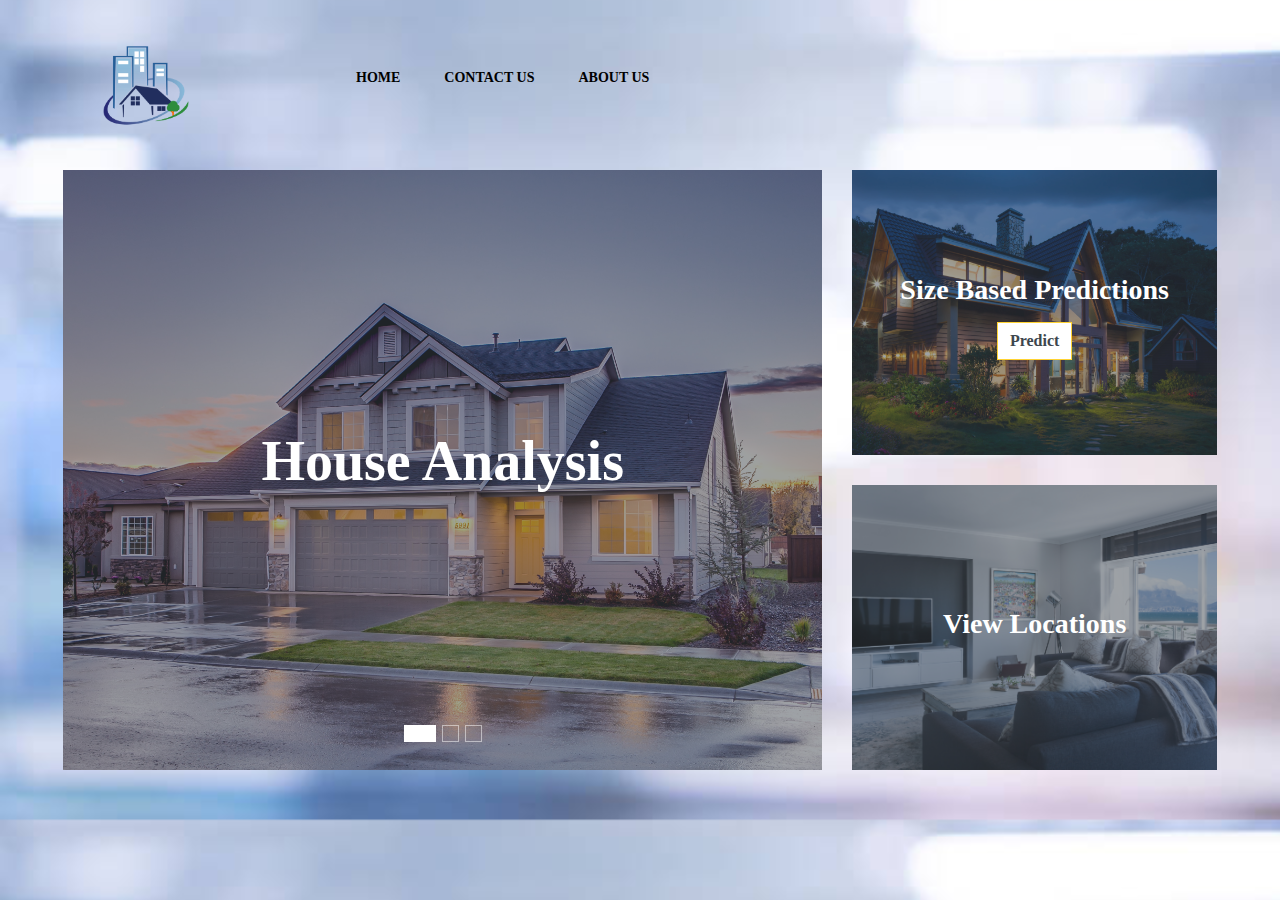
==== commit 85c3a000: "updated commit" ====
--- a/HousePricing/templates/index.html
+++ b/HousePricing/templates/index.html
@@ -1,96 +1,158 @@
 <!DOCTYPE html>
 <html lang="en">
-
-<head>
-    <meta charset="utf-8">
+  <head>
+    <meta charset="utf-8" />
     <title>House Rent Prediction</title>
-  
 
     <!-- Favicon -->
-    <link href="img/favicon.ico" rel="icon">
+    <link href="img/favicon.ico" rel="icon" />
 
     <!-- Google Web Fonts -->
-    <link rel="preconnect" href="https://fonts.gstatic.com">
-    <link href="https://fonts.googleapis.com/css2?family=Roboto:wght@400;500;700&display=swap" rel="stylesheet">  
+    <link rel="preconnect" href="https://fonts.gstatic.com" />
+    <link
+      href="https://fonts.googleapis.com/css2?family=Roboto:wght@400;500;700&display=swap"
+      rel="stylesheet"
+    />
 
     <!-- Font Awesome -->
-    <link href="https://cdnjs.cloudflare.com/ajax/libs/font-awesome/5.10.0/css/all.min.css" rel="stylesheet">
+    <link
+      href="https://cdnjs.cloudflare.com/ajax/libs/font-awesome/5.10.0/css/all.min.css"
+      rel="stylesheet"
+    />
 
     <!-- Libraries Stylesheet -->
-    <link href="../static/lib/animate/animate.min.css" rel="stylesheet">
-    <link href="../static/lib/owlcarousel/assets/owl.carousel.min.css" rel="stylesheet">
+    <link href="../static/lib/animate/animate.min.css" rel="stylesheet" />
+    <link
+      href="../static/lib/owlcarousel/assets/owl.carousel.min.css"
+      rel="stylesheet"
+    />
 
     <!-- Customized Bootstrap Stylesheet -->
-    <link href="../static/css/style.css" rel="stylesheet">
-    <link rel="stylesheet" href="../static/css/payment.css">
-</head>
+    <link href="../static/css/style.css" rel="stylesheet" />
+    <link rel="stylesheet" href="../static/css/payment.css" />
+  </head>
 
-<body style="background-image: url('../static/images/bg3.jpg'); background-size: cover; background-position: center;">
+  <body
+    style="
+      background-image: url('../static/images/bg3.jpg');
+      background-size: cover;
+      background-position: center;
+    "
+  >
     <!-- Navbar Start -->
-        <div class="navbar">
-        <a href="#" style="float: right"> <img src="../static/images/logo1.png" class="logo" style="max-width: 50%">
-            <ul style="color: #000000; font-weight: bold">
-                <li><a href="#" style="color: #000000">HOME</a></li>
-                <li><a href="#" style="color: #000000">CONTACT US</a></li>
-                <li><a href="#" style="color: #000000">ABOUT US</a></li>
-            </ul>
-        </a>   
-        </div>		
-    
+    <div class="navbar">
+      <a href="#" style="float: right">
+        <img
+          src="../static/images/logo1.png"
+          class="logo"
+          style="max-width: 50%"
+        />
+        <ul style="color: #000000; font-weight: bold">
+          <li><a href="#" style="color: #000000">HOME</a></li>
+          <li><a href="#" style="color: #000000">CONTACT US</a></li>
+          <li><a href="#" style="color: #000000">ABOUT US</a></li>
+        </ul>
+      </a>
+    </div>
+
     <!-- Navbar End -->
 
-
     <!-- Carousel Start -->
-    <div class="container-fluid mb-3" style="height: 600px;">
-        <div class="row px-xl-5">
-            <div class="col-lg-8">
-                <div id="header-carousel" class="carousel slide carousel-fade mb-30 mb-lg-0" data-ride="carousel">
-                    <ol class="carousel-indicators">
-                        <li data-target="#header-carousel" data-slide-to="0" class="active"></li>
-                        <li data-target="#header-carousel" data-slide-to="1"></li>
-                        <li data-target="#header-carousel" data-slide-to="2"></li>
-                    </ol>
-                    <div class="carousel-inner">
-                        <div class="carousel-item position-relative active" style="height: 600px;">
-                            <img class="position-absolute w-100 h-100" src="../static/images/img2.jpg" style="object-fit: cover;">
-                            <div class="carousel-caption d-flex flex-column align-items-center justify-content-center">
-                                <div class="p-3" style="max-width: 700px;">
-                                    <h1 class="display-4 text-white mb-3 animate__animated animate__fadeInDown" style="font-weight: bold">House Analysis</h1>
-                                </div>
-                            </div>
-                        </div>
-                        <div class="carousel-item position-relative" style="height: 600px;">
-                            <img class="position-absolute w-100 h-100" src="../static/images/img4.jpg" style="object-fit: cover;">
-                            <div class="carousel-caption d-flex flex-column align-items-center justify-content-center">
-                                <div class="p-3" style="max-width: 700px;">
-                                    <h1 class="display-4 text-white mb-3 animate__animated animate__fadeInDown" style="font-weight: bold">House Prediction</h1>
-                                </div>
-                            </div>
-                        </div>
-                    </div>
+    <div class="container-fluid mb-3" style="height: 600px">
+      <div class="row px-xl-5">
+        <div class="col-lg-8">
+          <div
+            id="header-carousel"
+            class="carousel slide carousel-fade mb-30 mb-lg-0"
+            data-ride="carousel"
+          >
+            <ol class="carousel-indicators">
+              <li
+                data-target="#header-carousel"
+                data-slide-to="0"
+                class="active"
+              ></li>
+              <li data-target="#header-carousel" data-slide-to="1"></li>
+              <li data-target="#header-carousel" data-slide-to="2"></li>
+            </ol>
+            <div class="carousel-inner">
+              <div
+                class="carousel-item position-relative active"
+                style="height: 600px"
+              >
+                <img
+                  class="position-absolute w-100 h-100"
+                  src="../static/images/img2.jpg"
+                  style="object-fit: cover"
+                />
+                <div
+                  class="carousel-caption d-flex flex-column align-items-center justify-content-center"
+                >
+                  <div class="p-3" style="max-width: 700px">
+                    <h1
+                      class="display-4 text-white mb-3 animate__animated animate__fadeInDown"
+                      style="font-weight: bold"
+                    >
+                      House Analysis
+                    </h1>
+                  </div>
                 </div>
+              </div>
+              <div
+                class="carousel-item position-relative"
+                style="height: 600px"
+              >
+                <img
+                  class="position-absolute w-100 h-100"
+                  src="../static/images/img4.jpg"
+                  style="object-fit: cover"
+                />
+                <div
+                  class="carousel-caption d-flex flex-column align-items-center justify-content-center"
+                >
+                  <div class="p-3" style="max-width: 700px">
+                    <h1
+                      class="display-4 text-white mb-3 animate__animated animate__fadeInDown"
+                      style="font-weight: bold"
+                    >
+                      House Prediction
+                    </h1>
+                  </div>
+                </div>
+              </div>
             </div>
-            <div class="col-lg-4">
-                <div class="product-offer mb-30" style="height: 285px;">
-                    <img class="img-fluid" src="../static/images/classif.jpg" alt="">
-                    <div class="offer-text">
-                        <h6 class="text-white text-uppercase"></h6>
-                        <h3 class="text-white mb-3">Size Based Predictions</h3>
-                        <a href="reg.html" class="btn btn-primary" style="background-color: white; font-weight: bold">Predict</a>
-                    </div>
-                </div>
-                <div class="product-offer mb-30" style="height: 285px;">
-                    <img class="img-fluid" src="../static/images/interior.jpg" alt="">
-                    
-                </div>
+          </div>
+        </div>
+        <div class="col-lg-4">
+          <div class="product-offer mb-30" style="height: 285px">
+            <img class="img-fluid" src="../static/images/classif.jpg" alt="" />
+            <div class="offer-text">
+              <h6 class="text-white text-uppercase"></h6>
+              <h3 class="text-white mb-3">Size Based Predictions</h3>
+              <a
+                href="reg.html"
+                class="btn btn-primary"
+                style="background-color: white; font-weight: bold"
+                >Predict</a
+              >
             </div>
+          </div>
+          <div class="product-offer mb-30" style="height: 285px">
+            <img class="img-fluid" src="../static/images/interior.jpg" alt="" />
+            <div class="offer-text">
+              <h6 class="text-white text-uppercase"></h6>
+              <h3 class="text-white mb-3"><b>View Locations</b></h3>
+            </div>
+          </div>
         </div>
+      </div>
     </div>
     <!-- Carousel End -->
-	
+
     <!-- Back to Top -->
-    <a href="#" class="btn btn-primary back-to-top"><i class="fa fa-angle-double-up"></i></a>
-
+    <a href="#" class="btn btn-primary back-to-top"
+      ><i class="fa fa-angle-double-up"></i
+    ></a>
 
     <!-- JavaScript Libraries -->
     <script src="https://code.jquery.com/jquery-3.4.1.min.js"></script>
@@ -104,6 +166,5 @@
 
     <!-- Template Javascript -->
     <script src="../static/js/main.js"></script>
-</body>
-
-</html>+  </body>
+</html>
--- a/HousePricing/static/css/style.css
+++ b/HousePricing/static/css/style.css
@@ -19,21 +19,22 @@
   --white: #fff;
   --gray: #6c757d;
   --gray-dark: #343a40;
-  --primary: #FFD333;
-  --secondary: #F5F5F5;
+  --primary: #ffd333;
+  --secondary: #f5f5f5;
   --success: #28a745;
   --info: #17a2b8;
   --warning: #ffc107;
   --danger: #dc3545;
-  --light: #FFFFFF;
-  --dark: #3D464D;
+  --light: #ffffff;
+  --dark: #3d464d;
   --breakpoint-xs: 0;
   --breakpoint-sm: 576px;
   --breakpoint-md: 768px;
   --breakpoint-lg: 992px;
   --breakpoint-xl: 1200px;
   --font-family-sans-serif: "Roboto", sans-serif;
-  --font-family-monospace: SFMono-Regular, Menlo, Monaco, Consolas, "Liberation Mono", "Courier New", monospace;
+  --font-family-monospace: SFMono-Regular, Menlo, Monaco, Consolas,
+    "Liberation Mono", "Courier New", monospace;
 }
 
 *,
@@ -49,7 +50,16 @@
   -webkit-tap-highlight-color: rgba(0, 0, 0, 0);
 }
 
-article, aside, figcaption, figure, footer, header, hgroup, main, nav, section {
+article,
+aside,
+figcaption,
+figure,
+footer,
+header,
+hgroup,
+main,
+nav,
+section {
   display: block;
 }
 
@@ -59,9 +69,9 @@
   font-size: 1rem;
   font-weight: 400;
   line-height: 1.5;
-  color: #6C757D;
+  color: #6c757d;
   text-align: left;
-  background-color: #F5F5F5;
+  background-color: #f5f5f5;
 }
 
 [tabindex="-1"]:focus:not(:focus-visible) {
@@ -74,7 +84,12 @@
   overflow: visible;
 }
 
-h1, h2, h3, h4, h5, h6 {
+h1,
+h2,
+h3,
+h4,
+h5,
+h6 {
   margin-top: 0;
   margin-bottom: 0.5rem;
 }
@@ -118,7 +133,7 @@
 }
 
 dd {
-  margin-bottom: .5rem;
+  margin-bottom: 0.5rem;
   margin-left: 0;
 }
 
@@ -144,15 +159,15 @@
 }
 
 sub {
-  bottom: -.25em;
+  bottom: -0.25em;
 }
 
 sup {
-  top: -.5em;
+  top: -0.5em;
 }
 
 a {
-  color: #FFD333;
+  color: #ffd333;
   text-decoration: none;
   background-color: transparent;
 }
@@ -176,7 +191,8 @@
 code,
 kbd,
 samp {
-  font-family: SFMono-Regular, Menlo, Monaco, Consolas, "Liberation Mono", "Courier New", monospace;
+  font-family: SFMono-Regular, Menlo, Monaco, Consolas, "Liberation Mono",
+    "Courier New", monospace;
   font-size: 1em;
 }
 
@@ -306,7 +322,7 @@
   width: 100%;
   max-width: 100%;
   padding: 0;
-  margin-bottom: .5rem;
+  margin-bottom: 0.5rem;
   font-size: 1.5rem;
   line-height: inherit;
   color: inherit;
@@ -315,7 +331,7 @@
 
 @media (max-width: 1200px) {
   legend {
-    font-size: calc(1.275rem + 0.3vw) ;
+    font-size: calc(1.275rem + 0.3vw);
   }
 }
 
@@ -359,59 +375,79 @@
   display: none !important;
 }
 
-h1, h2, h3, h4, h5, h6,
-.h1, .h2, .h3, .h4, .h5, .h6 {
+h1,
+h2,
+h3,
+h4,
+h5,
+h6,
+.h1,
+.h2,
+.h3,
+.h4,
+.h5,
+.h6 {
   margin-bottom: 0.5rem;
   font-weight: 500;
   line-height: 1.2;
-  color: #3D464D;
-}
-
-h1, .h1 {
+  color: #3d464d;
+}
+
+h1,
+.h1 {
   font-size: 2.5rem;
 }
 
 @media (max-width: 1200px) {
-  h1, .h1 {
-    font-size: calc(1.375rem + 1.5vw) ;
-  }
-}
-
-h2, .h2 {
+  h1,
+  .h1 {
+    font-size: calc(1.375rem + 1.5vw);
+  }
+}
+
+h2,
+.h2 {
   font-size: 2rem;
 }
 
 @media (max-width: 1200px) {
-  h2, .h2 {
-    font-size: calc(1.325rem + 0.9vw) ;
-  }
-}
-
-h3, .h3 {
+  h2,
+  .h2 {
+    font-size: calc(1.325rem + 0.9vw);
+  }
+}
+
+h3,
+.h3 {
   font-size: 1.75rem;
 }
 
 @media (max-width: 1200px) {
-  h3, .h3 {
-    font-size: calc(1.3rem + 0.6vw) ;
-  }
-}
-
-h4, .h4 {
+  h3,
+  .h3 {
+    font-size: calc(1.3rem + 0.6vw);
+  }
+}
+
+h4,
+.h4 {
   font-size: 1.5rem;
 }
 
 @media (max-width: 1200px) {
-  h4, .h4 {
-    font-size: calc(1.275rem + 0.3vw) ;
-  }
-}
-
-h5, .h5 {
+  h4,
+  .h4 {
+    font-size: calc(1.275rem + 0.3vw);
+  }
+}
+
+h5,
+.h5 {
   font-size: 1.25rem;
 }
 
-h6, .h6 {
+h6,
+.h6 {
   font-size: 1rem;
 }
 
@@ -428,7 +464,7 @@
 
 @media (max-width: 1200px) {
   .display-1 {
-    font-size: calc(1.725rem + 5.7vw) ;
+    font-size: calc(1.725rem + 5.7vw);
   }
 }
 
@@ -440,7 +476,7 @@
 
 @media (max-width: 1200px) {
   .display-2 {
-    font-size: calc(1.675rem + 5.1vw) ;
+    font-size: calc(1.675rem + 5.1vw);
   }
 }
 
@@ -452,7 +488,7 @@
 
 @media (max-width: 1200px) {
   .display-3 {
-    font-size: calc(1.575rem + 3.9vw) ;
+    font-size: calc(1.575rem + 3.9vw);
   }
 }
 
@@ -464,7 +500,7 @@
 
 @media (max-width: 1200px) {
   .display-4 {
-    font-size: calc(1.475rem + 2.7vw) ;
+    font-size: calc(1.475rem + 2.7vw);
   }
 }
 
@@ -532,7 +568,7 @@
 
 .img-thumbnail {
   padding: 0.25rem;
-  background-color: #F5F5F5;
+  background-color: #f5f5f5;
   border: 1px solid #dee2e6;
   max-width: 100%;
   height: auto;
@@ -606,25 +642,35 @@
 }
 
 @media (min-width: 576px) {
-  .container, .container-sm {
+  .container,
+  .container-sm {
     max-width: 540px;
   }
 }
 
 @media (min-width: 768px) {
-  .container, .container-sm, .container-md {
+  .container,
+  .container-sm,
+  .container-md {
     max-width: 720px;
   }
 }
 
 @media (min-width: 992px) {
-  .container, .container-sm, .container-md, .container-lg {
+  .container,
+  .container-sm,
+  .container-md,
+  .container-lg {
     max-width: 960px;
   }
 }
 
 @media (min-width: 1200px) {
-  .container, .container-sm, .container-md, .container-lg, .container-xl {
+  .container,
+  .container-sm,
+  .container-md,
+  .container-lg,
+  .container-xl {
     max-width: 1140px;
   }
 }
@@ -647,11 +693,75 @@
   padding-left: 0;
 }
 
-.col-1, .col-2, .col-3, .col-4, .col-5, .col-6, .col-7, .col-8, .col-9, .col-10, .col-11, .col-12, .col,
-.col-auto, .col-sm-1, .col-sm-2, .col-sm-3, .col-sm-4, .col-sm-5, .col-sm-6, .col-sm-7, .col-sm-8, .col-sm-9, .col-sm-10, .col-sm-11, .col-sm-12, .col-sm,
-.col-sm-auto, .col-md-1, .col-md-2, .col-md-3, .col-md-4, .col-md-5, .col-md-6, .col-md-7, .col-md-8, .col-md-9, .col-md-10, .col-md-11, .col-md-12, .col-md,
-.col-md-auto, .col-lg-1, .col-lg-2, .col-lg-3, .col-lg-4, .col-lg-5, .col-lg-6, .col-lg-7, .col-lg-8, .col-lg-9, .col-lg-10, .col-lg-11, .col-lg-12, .col-lg,
-.col-lg-auto, .col-xl-1, .col-xl-2, .col-xl-3, .col-xl-4, .col-xl-5, .col-xl-6, .col-xl-7, .col-xl-8, .col-xl-9, .col-xl-10, .col-xl-11, .col-xl-12, .col-xl,
+.col-1,
+.col-2,
+.col-3,
+.col-4,
+.col-5,
+.col-6,
+.col-7,
+.col-8,
+.col-9,
+.col-10,
+.col-11,
+.col-12,
+.col,
+.col-auto,
+.col-sm-1,
+.col-sm-2,
+.col-sm-3,
+.col-sm-4,
+.col-sm-5,
+.col-sm-6,
+.col-sm-7,
+.col-sm-8,
+.col-sm-9,
+.col-sm-10,
+.col-sm-11,
+.col-sm-12,
+.col-sm,
+.col-sm-auto,
+.col-md-1,
+.col-md-2,
+.col-md-3,
+.col-md-4,
+.col-md-5,
+.col-md-6,
+.col-md-7,
+.col-md-8,
+.col-md-9,
+.col-md-10,
+.col-md-11,
+.col-md-12,
+.col-md,
+.col-md-auto,
+.col-lg-1,
+.col-lg-2,
+.col-lg-3,
+.col-lg-4,
+.col-lg-5,
+.col-lg-6,
+.col-lg-7,
+.col-lg-8,
+.col-lg-9,
+.col-lg-10,
+.col-lg-11,
+.col-lg-12,
+.col-lg,
+.col-lg-auto,
+.col-xl-1,
+.col-xl-2,
+.col-xl-3,
+.col-xl-4,
+.col-xl-5,
+.col-xl-6,
+.col-xl-7,
+.col-xl-8,
+.col-xl-9,
+.col-xl-10,
+.col-xl-11,
+.col-xl-12,
+.col-xl,
 .col-xl-auto {
   position: relative;
   width: 100%;
@@ -1532,7 +1642,7 @@
 .table {
   width: 100%;
   margin-bottom: 1rem;
-  color: #6C757D;
+  color: #6c757d;
 }
 
 .table th,
@@ -1582,7 +1692,7 @@
 }
 
 .table-hover tbody tr:hover {
-  color: #6C757D;
+  color: #6c757d;
   background-color: rgba(0, 0, 0, 0.075);
 }
 
@@ -1917,7 +2027,8 @@
   opacity: 1;
 }
 
-.form-control:disabled, .form-control[readonly] {
+.form-control:disabled,
+.form-control[readonly] {
   background-color: #e9ecef;
   opacity: 1;
 }
@@ -1969,13 +2080,14 @@
   margin-bottom: 0;
   font-size: 1rem;
   line-height: 1.5;
-  color: #6C757D;
+  color: #6c757d;
   background-color: transparent;
   border: solid transparent;
   border-width: 1px 0;
 }
 
-.form-control-plaintext.form-control-sm, .form-control-plaintext.form-control-lg {
+.form-control-plaintext.form-control-sm,
+.form-control-plaintext.form-control-lg {
   padding-right: 0;
   padding-left: 0;
 }
@@ -1994,7 +2106,8 @@
   line-height: 1.5;
 }
 
-select.form-control[size], select.form-control[multiple] {
+select.form-control[size],
+select.form-control[multiple] {
   height: auto;
 }
 
@@ -2075,7 +2188,7 @@
   display: none;
   max-width: 100%;
   padding: 0.25rem 0.5rem;
-  margin-top: .1rem;
+  margin-top: 0.1rem;
   font-size: 0.875rem;
   line-height: 1.5;
   color: #fff;
@@ -2089,7 +2202,8 @@
   display: block;
 }
 
-.was-validated .form-control:valid, .form-control.is-valid {
+.was-validated .form-control:valid,
+.form-control.is-valid {
   border-color: #28a745;
   padding-right: calc(1.5em + 0.75rem);
   background-image: url("data:image/svg+xml,%3csvg xmlns='http://www.w3.org/2000/svg' width='8' height='8' viewBox='0 0 8 8'%3e%3cpath fill='%2328a745' d='M2.3 6.73L.6 4.53c-.4-1.04.46-1.4 1.1-.8l1.1 1.4 3.4-3.8c.6-.63 1.6-.27 1.2.7l-4 4.6c-.43.5-.8.4-1.1.1z'/%3e%3c/svg%3e");
@@ -2098,63 +2212,88 @@
   background-size: calc(0.75em + 0.375rem) calc(0.75em + 0.375rem);
 }
 
-.was-validated .form-control:valid:focus, .form-control.is-valid:focus {
+.was-validated .form-control:valid:focus,
+.form-control.is-valid:focus {
   border-color: #28a745;
   box-shadow: 0 0 0 0.2rem rgba(40, 167, 69, 0.25);
 }
 
-.was-validated textarea.form-control:valid, textarea.form-control.is-valid {
+.was-validated textarea.form-control:valid,
+textarea.form-control.is-valid {
   padding-right: calc(1.5em + 0.75rem);
-  background-position: top calc(0.375em + 0.1875rem) right calc(0.375em + 0.1875rem);
-}
-
-.was-validated .custom-select:valid, .custom-select.is-valid {
+  background-position: top calc(0.375em + 0.1875rem) right
+    calc(0.375em + 0.1875rem);
+}
+
+.was-validated .custom-select:valid,
+.custom-select.is-valid {
   border-color: #28a745;
   padding-right: calc(0.75em + 2.3125rem);
-  background: url("data:image/svg+xml,%3csvg xmlns='http://www.w3.org/2000/svg' width='4' height='5' viewBox='0 0 4 5'%3e%3cpath fill='%23343a40' d='M2 0L0 2h4zm0 5L0 3h4z'/%3e%3c/svg%3e") no-repeat right 0.75rem center/8px 10px, url("data:image/svg+xml,%3csvg xmlns='http://www.w3.org/2000/svg' width='8' height='8' viewBox='0 0 8 8'%3e%3cpath fill='%2328a745' d='M2.3 6.73L.6 4.53c-.4-1.04.46-1.4 1.1-.8l1.1 1.4 3.4-3.8c.6-.63 1.6-.27 1.2.7l-4 4.6c-.43.5-.8.4-1.1.1z'/%3e%3c/svg%3e") #fff no-repeat center right 1.75rem/calc(0.75em + 0.375rem) calc(0.75em + 0.375rem);
-}
-
-.was-validated .custom-select:valid:focus, .custom-select.is-valid:focus {
+  background: url("data:image/svg+xml,%3csvg xmlns='http://www.w3.org/2000/svg' width='4' height='5' viewBox='0 0 4 5'%3e%3cpath fill='%23343a40' d='M2 0L0 2h4zm0 5L0 3h4z'/%3e%3c/svg%3e")
+      no-repeat right 0.75rem center/8px 10px,
+    url("data:image/svg+xml,%3csvg xmlns='http://www.w3.org/2000/svg' width='8' height='8' viewBox='0 0 8 8'%3e%3cpath fill='%2328a745' d='M2.3 6.73L.6 4.53c-.4-1.04.46-1.4 1.1-.8l1.1 1.4 3.4-3.8c.6-.63 1.6-.27 1.2.7l-4 4.6c-.43.5-.8.4-1.1.1z'/%3e%3c/svg%3e")
+      #fff no-repeat center right 1.75rem / calc(0.75em + 0.375rem)
+      calc(0.75em + 0.375rem);
+}
+
+.was-validated .custom-select:valid:focus,
+.custom-select.is-valid:focus {
   border-color: #28a745;
   box-shadow: 0 0 0 0.2rem rgba(40, 167, 69, 0.25);
 }
 
-.was-validated .form-check-input:valid ~ .form-check-label, .form-check-input.is-valid ~ .form-check-label {
+.was-validated .form-check-input:valid ~ .form-check-label,
+.form-check-input.is-valid ~ .form-check-label {
   color: #28a745;
 }
 
 .was-validated .form-check-input:valid ~ .valid-feedback,
-.was-validated .form-check-input:valid ~ .valid-tooltip, .form-check-input.is-valid ~ .valid-feedback,
+.was-validated .form-check-input:valid ~ .valid-tooltip,
+.form-check-input.is-valid ~ .valid-feedback,
 .form-check-input.is-valid ~ .valid-tooltip {
   display: block;
 }
 
-.was-validated .custom-control-input:valid ~ .custom-control-label, .custom-control-input.is-valid ~ .custom-control-label {
+.was-validated .custom-control-input:valid ~ .custom-control-label,
+.custom-control-input.is-valid ~ .custom-control-label {
   color: #28a745;
 }
 
-.was-validated .custom-control-input:valid ~ .custom-control-label::before, .custom-control-input.is-valid ~ .custom-control-label::before {
+.was-validated .custom-control-input:valid ~ .custom-control-label::before,
+.custom-control-input.is-valid ~ .custom-control-label::before {
   border-color: #28a745;
 }
 
-.was-validated .custom-control-input:valid:checked ~ .custom-control-label::before, .custom-control-input.is-valid:checked ~ .custom-control-label::before {
+.was-validated
+  .custom-control-input:valid:checked
+  ~ .custom-control-label::before,
+.custom-control-input.is-valid:checked ~ .custom-control-label::before {
   border-color: #34ce57;
   background-color: #34ce57;
 }
 
-.was-validated .custom-control-input:valid:focus ~ .custom-control-label::before, .custom-control-input.is-valid:focus ~ .custom-control-label::before {
+.was-validated
+  .custom-control-input:valid:focus
+  ~ .custom-control-label::before,
+.custom-control-input.is-valid:focus ~ .custom-control-label::before {
   box-shadow: 0 0 0 0.2rem rgba(40, 167, 69, 0.25);
 }
 
-.was-validated .custom-control-input:valid:focus:not(:checked) ~ .custom-control-label::before, .custom-control-input.is-valid:focus:not(:checked) ~ .custom-control-label::before {
+.was-validated
+  .custom-control-input:valid:focus:not(:checked)
+  ~ .custom-control-label::before,
+.custom-control-input.is-valid:focus:not(:checked)
+  ~ .custom-control-label::before {
   border-color: #28a745;
 }
 
-.was-validated .custom-file-input:valid ~ .custom-file-label, .custom-file-input.is-valid ~ .custom-file-label {
+.was-validated .custom-file-input:valid ~ .custom-file-label,
+.custom-file-input.is-valid ~ .custom-file-label {
   border-color: #28a745;
 }
 
-.was-validated .custom-file-input:valid:focus ~ .custom-file-label, .custom-file-input.is-valid:focus ~ .custom-file-label {
+.was-validated .custom-file-input:valid:focus ~ .custom-file-label,
+.custom-file-input.is-valid:focus ~ .custom-file-label {
   border-color: #28a745;
   box-shadow: 0 0 0 0.2rem rgba(40, 167, 69, 0.25);
 }
@@ -2175,7 +2314,7 @@
   display: none;
   max-width: 100%;
   padding: 0.25rem 0.5rem;
-  margin-top: .1rem;
+  margin-top: 0.1rem;
   font-size: 0.875rem;
   line-height: 1.5;
   color: #fff;
@@ -2189,7 +2328,8 @@
   display: block;
 }
 
-.was-validated .form-control:invalid, .form-control.is-invalid {
+.was-validated .form-control:invalid,
+.form-control.is-invalid {
   border-color: #dc3545;
   padding-right: calc(1.5em + 0.75rem);
   background-image: url("data:image/svg+xml,%3csvg xmlns='http://www.w3.org/2000/svg' width='12' height='12' fill='none' stroke='%23dc3545' viewBox='0 0 12 12'%3e%3ccircle cx='6' cy='6' r='4.5'/%3e%3cpath stroke-linejoin='round' d='M5.8 3.6h.4L6 6.5z'/%3e%3ccircle cx='6' cy='8.2' r='.6' fill='%23dc3545' stroke='none'/%3e%3c/svg%3e");
@@ -2198,63 +2338,88 @@
   background-size: calc(0.75em + 0.375rem) calc(0.75em + 0.375rem);
 }
 
-.was-validated .form-control:invalid:focus, .form-control.is-invalid:focus {
+.was-validated .form-control:invalid:focus,
+.form-control.is-invalid:focus {
   border-color: #dc3545;
   box-shadow: 0 0 0 0.2rem rgba(220, 53, 69, 0.25);
 }
 
-.was-validated textarea.form-control:invalid, textarea.form-control.is-invalid {
+.was-validated textarea.form-control:invalid,
+textarea.form-control.is-invalid {
   padding-right: calc(1.5em + 0.75rem);
-  background-position: top calc(0.375em + 0.1875rem) right calc(0.375em + 0.1875rem);
-}
-
-.was-validated .custom-select:invalid, .custom-select.is-invalid {
+  background-position: top calc(0.375em + 0.1875rem) right
+    calc(0.375em + 0.1875rem);
+}
+
+.was-validated .custom-select:invalid,
+.custom-select.is-invalid {
   border-color: #dc3545;
   padding-right: calc(0.75em + 2.3125rem);
-  background: url("data:image/svg+xml,%3csvg xmlns='http://www.w3.org/2000/svg' width='4' height='5' viewBox='0 0 4 5'%3e%3cpath fill='%23343a40' d='M2 0L0 2h4zm0 5L0 3h4z'/%3e%3c/svg%3e") no-repeat right 0.75rem center/8px 10px, url("data:image/svg+xml,%3csvg xmlns='http://www.w3.org/2000/svg' width='12' height='12' fill='none' stroke='%23dc3545' viewBox='0 0 12 12'%3e%3ccircle cx='6' cy='6' r='4.5'/%3e%3cpath stroke-linejoin='round' d='M5.8 3.6h.4L6 6.5z'/%3e%3ccircle cx='6' cy='8.2' r='.6' fill='%23dc3545' stroke='none'/%3e%3c/svg%3e") #fff no-repeat center right 1.75rem/calc(0.75em + 0.375rem) calc(0.75em + 0.375rem);
-}
-
-.was-validated .custom-select:invalid:focus, .custom-select.is-invalid:focus {
+  background: url("data:image/svg+xml,%3csvg xmlns='http://www.w3.org/2000/svg' width='4' height='5' viewBox='0 0 4 5'%3e%3cpath fill='%23343a40' d='M2 0L0 2h4zm0 5L0 3h4z'/%3e%3c/svg%3e")
+      no-repeat right 0.75rem center/8px 10px,
+    url("data:image/svg+xml,%3csvg xmlns='http://www.w3.org/2000/svg' width='12' height='12' fill='none' stroke='%23dc3545' viewBox='0 0 12 12'%3e%3ccircle cx='6' cy='6' r='4.5'/%3e%3cpath stroke-linejoin='round' d='M5.8 3.6h.4L6 6.5z'/%3e%3ccircle cx='6' cy='8.2' r='.6' fill='%23dc3545' stroke='none'/%3e%3c/svg%3e")
+      #fff no-repeat center right 1.75rem / calc(0.75em + 0.375rem)
+      calc(0.75em + 0.375rem);
+}
+
+.was-validated .custom-select:invalid:focus,
+.custom-select.is-invalid:focus {
   border-color: #dc3545;
   box-shadow: 0 0 0 0.2rem rgba(220, 53, 69, 0.25);
 }
 
-.was-validated .form-check-input:invalid ~ .form-check-label, .form-check-input.is-invalid ~ .form-check-label {
+.was-validated .form-check-input:invalid ~ .form-check-label,
+.form-check-input.is-invalid ~ .form-check-label {
   color: #dc3545;
 }
 
 .was-validated .form-check-input:invalid ~ .invalid-feedback,
-.was-validated .form-check-input:invalid ~ .invalid-tooltip, .form-check-input.is-invalid ~ .invalid-feedback,
+.was-validated .form-check-input:invalid ~ .invalid-tooltip,
+.form-check-input.is-invalid ~ .invalid-feedback,
 .form-check-input.is-invalid ~ .invalid-tooltip {
   display: block;
 }
 
-.was-validated .custom-control-input:invalid ~ .custom-control-label, .custom-control-input.is-invalid ~ .custom-control-label {
+.was-validated .custom-control-input:invalid ~ .custom-control-label,
+.custom-control-input.is-invalid ~ .custom-control-label {
   color: #dc3545;
 }
 
-.was-validated .custom-control-input:invalid ~ .custom-control-label::before, .custom-control-input.is-invalid ~ .custom-control-label::before {
+.was-validated .custom-control-input:invalid ~ .custom-control-label::before,
+.custom-control-input.is-invalid ~ .custom-control-label::before {
   border-color: #dc3545;
 }
 
-.was-validated .custom-control-input:invalid:checked ~ .custom-control-label::before, .custom-control-input.is-invalid:checked ~ .custom-control-label::before {
+.was-validated
+  .custom-control-input:invalid:checked
+  ~ .custom-control-label::before,
+.custom-control-input.is-invalid:checked ~ .custom-control-label::before {
   border-color: #e4606d;
   background-color: #e4606d;
 }
 
-.was-validated .custom-control-input:invalid:focus ~ .custom-control-label::before, .custom-control-input.is-invalid:focus ~ .custom-control-label::before {
+.was-validated
+  .custom-control-input:invalid:focus
+  ~ .custom-control-label::before,
+.custom-control-input.is-invalid:focus ~ .custom-control-label::before {
   box-shadow: 0 0 0 0.2rem rgba(220, 53, 69, 0.25);
 }
 
-.was-validated .custom-control-input:invalid:focus:not(:checked) ~ .custom-control-label::before, .custom-control-input.is-invalid:focus:not(:checked) ~ .custom-control-label::before {
+.was-validated
+  .custom-control-input:invalid:focus:not(:checked)
+  ~ .custom-control-label::before,
+.custom-control-input.is-invalid:focus:not(:checked)
+  ~ .custom-control-label::before {
   border-color: #dc3545;
 }
 
-.was-validated .custom-file-input:invalid ~ .custom-file-label, .custom-file-input.is-invalid ~ .custom-file-label {
+.was-validated .custom-file-input:invalid ~ .custom-file-label,
+.custom-file-input.is-invalid ~ .custom-file-label {
   border-color: #dc3545;
 }
 
-.was-validated .custom-file-input:invalid:focus ~ .custom-file-label, .custom-file-input.is-invalid:focus ~ .custom-file-label {
+.was-validated .custom-file-input:invalid:focus ~ .custom-file-label,
+.custom-file-input.is-invalid:focus ~ .custom-file-label {
   border-color: #dc3545;
   box-shadow: 0 0 0 0.2rem rgba(220, 53, 69, 0.25);
 }
@@ -2321,7 +2486,7 @@
 .btn {
   display: inline-block;
   font-weight: 400;
-  color: #6C757D;
+  color: #6c757d;
   text-align: center;
   vertical-align: middle;
   user-select: none;
@@ -2331,7 +2496,8 @@
   font-size: 1rem;
   line-height: 1.5;
   border-radius: 0;
-  transition: color 0.15s ease-in-out, background-color 0.15s ease-in-out, border-color 0.15s ease-in-out, box-shadow 0.15s ease-in-out;
+  transition: color 0.15s ease-in-out, background-color 0.15s ease-in-out,
+    border-color 0.15s ease-in-out, box-shadow 0.15s ease-in-out;
 }
 
 @media (prefers-reduced-motion: reduce) {
@@ -2341,16 +2507,18 @@
 }
 
 .btn:hover {
-  color: #6C757D;
+  color: #6c757d;
   text-decoration: none;
 }
 
-.btn:focus, .btn.focus {
+.btn:focus,
+.btn.focus {
   outline: 0;
   box-shadow: none;
 }
 
-.btn.disabled, .btn:disabled {
+.btn.disabled,
+.btn:disabled {
   opacity: 0.65;
 }
 
@@ -2365,8 +2533,8 @@
 
 .btn-primary {
   color: #212529;
-  background-color: #FFD333;
-  border-color: #FFD333;
+  background-color: #ffd333;
+  border-color: #ffd333;
 }
 
 .btn-primary:hover {
@@ -2375,35 +2543,39 @@
   border-color: #ffc800;
 }
 
-.btn-primary:focus, .btn-primary.focus {
+.btn-primary:focus,
+.btn-primary.focus {
   color: #212529;
   background-color: #ffcb0d;
   border-color: #ffc800;
   box-shadow: 0 0 0 0.2rem rgba(222, 185, 50, 0.5);
 }
 
-.btn-primary.disabled, .btn-primary:disabled {
+.btn-primary.disabled,
+.btn-primary:disabled {
   color: #212529;
-  background-color: #FFD333;
-  border-color: #FFD333;
-}
-
-.btn-primary:not(:disabled):not(.disabled):active, .btn-primary:not(:disabled):not(.disabled).active,
+  background-color: #ffd333;
+  border-color: #ffd333;
+}
+
+.btn-primary:not(:disabled):not(.disabled):active,
+.btn-primary:not(:disabled):not(.disabled).active,
 .show > .btn-primary.dropdown-toggle {
   color: #212529;
   background-color: #ffc800;
   border-color: #f2be00;
 }
 
-.btn-primary:not(:disabled):not(.disabled):active:focus, .btn-primary:not(:disabled):not(.disabled).active:focus,
+.btn-primary:not(:disabled):not(.disabled):active:focus,
+.btn-primary:not(:disabled):not(.disabled).active:focus,
 .show > .btn-primary.dropdown-toggle:focus {
   box-shadow: 0 0 0 0.2rem rgba(222, 185, 50, 0.5);
 }
 
 .btn-secondary {
   color: #212529;
-  background-color: #F5F5F5;
-  border-color: #F5F5F5;
+  background-color: #f5f5f5;
+  border-color: #f5f5f5;
 }
 
 .btn-secondary:hover {
@@ -2412,27 +2584,31 @@
   border-color: gainsboro;
 }
 
-.btn-secondary:focus, .btn-secondary.focus {
+.btn-secondary:focus,
+.btn-secondary.focus {
   color: #212529;
   background-color: #e2e2e2;
   border-color: gainsboro;
   box-shadow: 0 0 0 0.2rem rgba(213, 214, 214, 0.5);
 }
 
-.btn-secondary.disabled, .btn-secondary:disabled {
+.btn-secondary.disabled,
+.btn-secondary:disabled {
   color: #212529;
-  background-color: #F5F5F5;
-  border-color: #F5F5F5;
-}
-
-.btn-secondary:not(:disabled):not(.disabled):active, .btn-secondary:not(:disabled):not(.disabled).active,
+  background-color: #f5f5f5;
+  border-color: #f5f5f5;
+}
+
+.btn-secondary:not(:disabled):not(.disabled):active,
+.btn-secondary:not(:disabled):not(.disabled).active,
 .show > .btn-secondary.dropdown-toggle {
   color: #212529;
   background-color: gainsboro;
   border-color: #d5d5d5;
 }
 
-.btn-secondary:not(:disabled):not(.disabled):active:focus, .btn-secondary:not(:disabled):not(.disabled).active:focus,
+.btn-secondary:not(:disabled):not(.disabled):active:focus,
+.btn-secondary:not(:disabled):not(.disabled).active:focus,
 .show > .btn-secondary.dropdown-toggle:focus {
   box-shadow: 0 0 0 0.2rem rgba(213, 214, 214, 0.5);
 }
@@ -2449,27 +2625,31 @@
   border-color: #1e7e34;
 }
 
-.btn-success:focus, .btn-success.focus {
+.btn-success:focus,
+.btn-success.focus {
   color: #fff;
   background-color: #218838;
   border-color: #1e7e34;
   box-shadow: 0 0 0 0.2rem rgba(72, 180, 97, 0.5);
 }
 
-.btn-success.disabled, .btn-success:disabled {
+.btn-success.disabled,
+.btn-success:disabled {
   color: #fff;
   background-color: #28a745;
   border-color: #28a745;
 }
 
-.btn-success:not(:disabled):not(.disabled):active, .btn-success:not(:disabled):not(.disabled).active,
+.btn-success:not(:disabled):not(.disabled):active,
+.btn-success:not(:disabled):not(.disabled).active,
 .show > .btn-success.dropdown-toggle {
   color: #fff;
   background-color: #1e7e34;
   border-color: #1c7430;
 }
 
-.btn-success:not(:disabled):not(.disabled):active:focus, .btn-success:not(:disabled):not(.disabled).active:focus,
+.btn-success:not(:disabled):not(.disabled):active:focus,
+.btn-success:not(:disabled):not(.disabled).active:focus,
 .show > .btn-success.dropdown-toggle:focus {
   box-shadow: 0 0 0 0.2rem rgba(72, 180, 97, 0.5);
 }
@@ -2486,27 +2666,31 @@
   border-color: #117a8b;
 }
 
-.btn-info:focus, .btn-info.focus {
+.btn-info:focus,
+.btn-info.focus {
   color: #fff;
   background-color: #138496;
   border-color: #117a8b;
   box-shadow: 0 0 0 0.2rem rgba(58, 176, 195, 0.5);
 }
 
-.btn-info.disabled, .btn-info:disabled {
+.btn-info.disabled,
+.btn-info:disabled {
   color: #fff;
   background-color: #17a2b8;
   border-color: #17a2b8;
 }
 
-.btn-info:not(:disabled):not(.disabled):active, .btn-info:not(:disabled):not(.disabled).active,
+.btn-info:not(:disabled):not(.disabled):active,
+.btn-info:not(:disabled):not(.disabled).active,
 .show > .btn-info.dropdown-toggle {
   color: #fff;
   background-color: #117a8b;
   border-color: #10707f;
 }
 
-.btn-info:not(:disabled):not(.disabled):active:focus, .btn-info:not(:disabled):not(.disabled).active:focus,
+.btn-info:not(:disabled):not(.disabled):active:focus,
+.btn-info:not(:disabled):not(.disabled).active:focus,
 .show > .btn-info.dropdown-toggle:focus {
   box-shadow: 0 0 0 0.2rem rgba(58, 176, 195, 0.5);
 }
@@ -2523,27 +2707,31 @@
   border-color: #d39e00;
 }
 
-.btn-warning:focus, .btn-warning.focus {
+.btn-warning:focus,
+.btn-warning.focus {
   color: #212529;
   background-color: #e0a800;
   border-color: #d39e00;
   box-shadow: 0 0 0 0.2rem rgba(222, 170, 12, 0.5);
 }
 
-.btn-warning.disabled, .btn-warning:disabled {
+.btn-warning.disabled,
+.btn-warning:disabled {
   color: #212529;
   background-color: #ffc107;
   border-color: #ffc107;
 }
 
-.btn-warning:not(:disabled):not(.disabled):active, .btn-warning:not(:disabled):not(.disabled).active,
+.btn-warning:not(:disabled):not(.disabled):active,
+.btn-warning:not(:disabled):not(.disabled).active,
 .show > .btn-warning.dropdown-toggle {
   color: #212529;
   background-color: #d39e00;
   border-color: #c69500;
 }
 
-.btn-warning:not(:disabled):not(.disabled):active:focus, .btn-warning:not(:disabled):not(.disabled).active:focus,
+.btn-warning:not(:disabled):not(.disabled):active:focus,
+.btn-warning:not(:disabled):not(.disabled).active:focus,
 .show > .btn-warning.dropdown-toggle:focus {
   box-shadow: 0 0 0 0.2rem rgba(222, 170, 12, 0.5);
 }
@@ -2560,35 +2748,39 @@
   border-color: #bd2130;
 }
 
-.btn-danger:focus, .btn-danger.focus {
+.btn-danger:focus,
+.btn-danger.focus {
   color: #fff;
   background-color: #c82333;
   border-color: #bd2130;
   box-shadow: 0 0 0 0.2rem rgba(225, 83, 97, 0.5);
 }
 
-.btn-danger.disabled, .btn-danger:disabled {
+.btn-danger.disabled,
+.btn-danger:disabled {
   color: #fff;
   background-color: #dc3545;
   border-color: #dc3545;
 }
 
-.btn-danger:not(:disabled):not(.disabled):active, .btn-danger:not(:disabled):not(.disabled).active,
+.btn-danger:not(:disabled):not(.disabled):active,
+.btn-danger:not(:disabled):not(.disabled).active,
 .show > .btn-danger.dropdown-toggle {
   color: #fff;
   background-color: #bd2130;
   border-color: #b21f2d;
 }
 
-.btn-danger:not(:disabled):not(.disabled):active:focus, .btn-danger:not(:disabled):not(.disabled).active:focus,
+.btn-danger:not(:disabled):not(.disabled):active:focus,
+.btn-danger:not(:disabled):not(.disabled).active:focus,
 .show > .btn-danger.dropdown-toggle:focus {
   box-shadow: 0 0 0 0.2rem rgba(225, 83, 97, 0.5);
 }
 
 .btn-light {
   color: #212529;
-  background-color: #FFFFFF;
-  border-color: #FFFFFF;
+  background-color: #ffffff;
+  border-color: #ffffff;
 }
 
 .btn-light:hover {
@@ -2597,35 +2789,39 @@
   border-color: #e6e6e6;
 }
 
-.btn-light:focus, .btn-light.focus {
+.btn-light:focus,
+.btn-light.focus {
   color: #212529;
   background-color: #ececec;
   border-color: #e6e6e6;
   box-shadow: 0 0 0 0.2rem rgba(222, 222, 223, 0.5);
 }
 
-.btn-light.disabled, .btn-light:disabled {
+.btn-light.disabled,
+.btn-light:disabled {
   color: #212529;
-  background-color: #FFFFFF;
-  border-color: #FFFFFF;
-}
-
-.btn-light:not(:disabled):not(.disabled):active, .btn-light:not(:disabled):not(.disabled).active,
+  background-color: #ffffff;
+  border-color: #ffffff;
+}
+
+.btn-light:not(:disabled):not(.disabled):active,
+.btn-light:not(:disabled):not(.disabled).active,
 .show > .btn-light.dropdown-toggle {
   color: #212529;
   background-color: #e6e6e6;
   border-color: #dfdfdf;
 }
 
-.btn-light:not(:disabled):not(.disabled):active:focus, .btn-light:not(:disabled):not(.disabled).active:focus,
+.btn-light:not(:disabled):not(.disabled):active:focus,
+.btn-light:not(:disabled):not(.disabled).active:focus,
 .show > .btn-light.dropdown-toggle:focus {
   box-shadow: 0 0 0 0.2rem rgba(222, 222, 223, 0.5);
 }
 
 .btn-dark {
   color: #fff;
-  background-color: #3D464D;
-  border-color: #3D464D;
+  background-color: #3d464d;
+  border-color: #3d464d;
 }
 
 .btn-dark:hover {
@@ -2634,91 +2830,103 @@
   border-color: #262c31;
 }
 
-.btn-dark:focus, .btn-dark.focus {
+.btn-dark:focus,
+.btn-dark.focus {
   color: #fff;
   background-color: #2c3338;
   border-color: #262c31;
   box-shadow: 0 0 0 0.2rem rgba(90, 98, 104, 0.5);
 }
 
-.btn-dark.disabled, .btn-dark:disabled {
+.btn-dark.disabled,
+.btn-dark:disabled {
   color: #fff;
-  background-color: #3D464D;
-  border-color: #3D464D;
-}
-
-.btn-dark:not(:disabled):not(.disabled):active, .btn-dark:not(:disabled):not(.disabled).active,
+  background-color: #3d464d;
+  border-color: #3d464d;
+}
+
+.btn-dark:not(:disabled):not(.disabled):active,
+.btn-dark:not(:disabled):not(.disabled).active,
 .show > .btn-dark.dropdown-toggle {
   color: #fff;
   background-color: #262c31;
   border-color: #212629;
 }
 
-.btn-dark:not(:disabled):not(.disabled):active:focus, .btn-dark:not(:disabled):not(.disabled).active:focus,
+.btn-dark:not(:disabled):not(.disabled):active:focus,
+.btn-dark:not(:disabled):not(.disabled).active:focus,
 .show > .btn-dark.dropdown-toggle:focus {
   box-shadow: 0 0 0 0.2rem rgba(90, 98, 104, 0.5);
 }
 
 .btn-outline-primary {
-  color: #FFD333;
-  border-color: #FFD333;
+  color: #ffd333;
+  border-color: #ffd333;
 }
 
 .btn-outline-primary:hover {
   color: #212529;
-  background-color: #FFD333;
-  border-color: #FFD333;
-}
-
-.btn-outline-primary:focus, .btn-outline-primary.focus {
+  background-color: #ffd333;
+  border-color: #ffd333;
+}
+
+.btn-outline-primary:focus,
+.btn-outline-primary.focus {
   box-shadow: 0 0 0 0.2rem rgba(255, 211, 51, 0.5);
 }
 
-.btn-outline-primary.disabled, .btn-outline-primary:disabled {
-  color: #FFD333;
+.btn-outline-primary.disabled,
+.btn-outline-primary:disabled {
+  color: #ffd333;
   background-color: transparent;
 }
 
-.btn-outline-primary:not(:disabled):not(.disabled):active, .btn-outline-primary:not(:disabled):not(.disabled).active,
+.btn-outline-primary:not(:disabled):not(.disabled):active,
+.btn-outline-primary:not(:disabled):not(.disabled).active,
 .show > .btn-outline-primary.dropdown-toggle {
   color: #212529;
-  background-color: #FFD333;
-  border-color: #FFD333;
-}
-
-.btn-outline-primary:not(:disabled):not(.disabled):active:focus, .btn-outline-primary:not(:disabled):not(.disabled).active:focus,
+  background-color: #ffd333;
+  border-color: #ffd333;
+}
+
+.btn-outline-primary:not(:disabled):not(.disabled):active:focus,
+.btn-outline-primary:not(:disabled):not(.disabled).active:focus,
 .show > .btn-outline-primary.dropdown-toggle:focus {
   box-shadow: 0 0 0 0.2rem rgba(255, 211, 51, 0.5);
 }
 
 .btn-outline-secondary {
-  color: #F5F5F5;
-  border-color: #F5F5F5;
+  color: #f5f5f5;
+  border-color: #f5f5f5;
 }
 
 .btn-outline-secondary:hover {
   color: #212529;
-  background-color: #F5F5F5;
-  border-color: #F5F5F5;
-}
-
-.btn-outline-secondary:focus, .btn-outline-secondary.focus {
+  background-color: #f5f5f5;
+  border-color: #f5f5f5;
+}
+
+.btn-outline-secondary:focus,
+.btn-outline-secondary.focus {
   box-shadow: 0 0 0 0.2rem rgba(245, 245, 245, 0.5);
 }
 
-.btn-outline-secondary.disabled, .btn-outline-secondary:disabled {
-  color: #F5F5F5;
+.btn-outline-secondary.disabled,
+.btn-outline-secondary:disabled {
+  color: #f5f5f5;
   background-color: transparent;
 }
 
-.btn-outline-secondary:not(:disabled):not(.disabled):active, .btn-outline-secondary:not(:disabled):not(.disabled).active,
+.btn-outline-secondary:not(:disabled):not(.disabled):active,
+.btn-outline-secondary:not(:disabled):not(.disabled).active,
 .show > .btn-outline-secondary.dropdown-toggle {
   color: #212529;
-  background-color: #F5F5F5;
-  border-color: #F5F5F5;
-}
-
-.btn-outline-secondary:not(:disabled):not(.disabled):active:focus, .btn-outline-secondary:not(:disabled):not(.disabled).active:focus,
+  background-color: #f5f5f5;
+  border-color: #f5f5f5;
+}
+
+.btn-outline-secondary:not(:disabled):not(.disabled):active:focus,
+.btn-outline-secondary:not(:disabled):not(.disabled).active:focus,
 .show > .btn-outline-secondary.dropdown-toggle:focus {
   box-shadow: 0 0 0 0.2rem rgba(245, 245, 245, 0.5);
 }
@@ -2734,23 +2942,27 @@
   border-color: #28a745;
 }
 
-.btn-outline-success:focus, .btn-outline-success.focus {
+.btn-outline-success:focus,
+.btn-outline-success.focus {
   box-shadow: 0 0 0 0.2rem rgba(40, 167, 69, 0.5);
 }
 
-.btn-outline-success.disabled, .btn-outline-success:disabled {
+.btn-outline-success.disabled,
+.btn-outline-success:disabled {
   color: #28a745;
   background-color: transparent;
 }
 
-.btn-outline-success:not(:disabled):not(.disabled):active, .btn-outline-success:not(:disabled):not(.disabled).active,
+.btn-outline-success:not(:disabled):not(.disabled):active,
+.btn-outline-success:not(:disabled):not(.disabled).active,
 .show > .btn-outline-success.dropdown-toggle {
   color: #fff;
   background-color: #28a745;
   border-color: #28a745;
 }
 
-.btn-outline-success:not(:disabled):not(.disabled):active:focus, .btn-outline-success:not(:disabled):not(.disabled).active:focus,
+.btn-outline-success:not(:disabled):not(.disabled):active:focus,
+.btn-outline-success:not(:disabled):not(.disabled).active:focus,
 .show > .btn-outline-success.dropdown-toggle:focus {
   box-shadow: 0 0 0 0.2rem rgba(40, 167, 69, 0.5);
 }
@@ -2766,23 +2978,27 @@
   border-color: #17a2b8;
 }
 
-.btn-outline-info:focus, .btn-outline-info.focus {
+.btn-outline-info:focus,
+.btn-outline-info.focus {
   box-shadow: 0 0 0 0.2rem rgba(23, 162, 184, 0.5);
 }
 
-.btn-outline-info.disabled, .btn-outline-info:disabled {
+.btn-outline-info.disabled,
+.btn-outline-info:disabled {
   color: #17a2b8;
   background-color: transparent;
 }
 
-.btn-outline-info:not(:disabled):not(.disabled):active, .btn-outline-info:not(:disabled):not(.disabled).active,
+.btn-outline-info:not(:disabled):not(.disabled):active,
+.btn-outline-info:not(:disabled):not(.disabled).active,
 .show > .btn-outline-info.dropdown-toggle {
   color: #fff;
   background-color: #17a2b8;
   border-color: #17a2b8;
 }
 
-.btn-outline-info:not(:disabled):not(.disabled):active:focus, .btn-outline-info:not(:disabled):not(.disabled).active:focus,
+.btn-outline-info:not(:disabled):not(.disabled):active:focus,
+.btn-outline-info:not(:disabled):not(.disabled).active:focus,
 .show > .btn-outline-info.dropdown-toggle:focus {
   box-shadow: 0 0 0 0.2rem rgba(23, 162, 184, 0.5);
 }
@@ -2798,23 +3014,27 @@
   border-color: #ffc107;
 }
 
-.btn-outline-warning:focus, .btn-outline-warning.focus {
+.btn-outline-warning:focus,
+.btn-outline-warning.focus {
   box-shadow: 0 0 0 0.2rem rgba(255, 193, 7, 0.5);
 }
 
-.btn-outline-warning.disabled, .btn-outline-warning:disabled {
+.btn-outline-warning.disabled,
+.btn-outline-warning:disabled {
   color: #ffc107;
   background-color: transparent;
 }
 
-.btn-outline-warning:not(:disabled):not(.disabled):active, .btn-outline-warning:not(:disabled):not(.disabled).active,
+.btn-outline-warning:not(:disabled):not(.disabled):active,
+.btn-outline-warning:not(:disabled):not(.disabled).active,
 .show > .btn-outline-warning.dropdown-toggle {
   color: #212529;
   background-color: #ffc107;
   border-color: #ffc107;
 }
 
-.btn-outline-warning:not(:disabled):not(.disabled):active:focus, .btn-outline-warning:not(:disabled):not(.disabled).active:focus,
+.btn-outline-warning:not(:disabled):not(.disabled):active:focus,
+.btn-outline-warning:not(:disabled):not(.disabled).active:focus,
 .show > .btn-outline-warning.dropdown-toggle:focus {
   box-shadow: 0 0 0 0.2rem rgba(255, 193, 7, 0.5);
 }
@@ -2830,94 +3050,106 @@
   border-color: #dc3545;
 }
 
-.btn-outline-danger:focus, .btn-outline-danger.focus {
+.btn-outline-danger:focus,
+.btn-outline-danger.focus {
   box-shadow: 0 0 0 0.2rem rgba(220, 53, 69, 0.5);
 }
 
-.btn-outline-danger.disabled, .btn-outline-danger:disabled {
+.btn-outline-danger.disabled,
+.btn-outline-danger:disabled {
   color: #dc3545;
   background-color: transparent;
 }
 
-.btn-outline-danger:not(:disabled):not(.disabled):active, .btn-outline-danger:not(:disabled):not(.disabled).active,
+.btn-outline-danger:not(:disabled):not(.disabled):active,
+.btn-outline-danger:not(:disabled):not(.disabled).active,
 .show > .btn-outline-danger.dropdown-toggle {
   color: #fff;
   background-color: #dc3545;
   border-color: #dc3545;
 }
 
-.btn-outline-danger:not(:disabled):not(.disabled):active:focus, .btn-outline-danger:not(:disabled):not(.disabled).active:focus,
+.btn-outline-danger:not(:disabled):not(.disabled):active:focus,
+.btn-outline-danger:not(:disabled):not(.disabled).active:focus,
 .show > .btn-outline-danger.dropdown-toggle:focus {
   box-shadow: 0 0 0 0.2rem rgba(220, 53, 69, 0.5);
 }
 
 .btn-outline-light {
-  color: #FFFFFF;
-  border-color: #FFFFFF;
+  color: #ffffff;
+  border-color: #ffffff;
 }
 
 .btn-outline-light:hover {
   color: #212529;
-  background-color: #FFFFFF;
-  border-color: #FFFFFF;
-}
-
-.btn-outline-light:focus, .btn-outline-light.focus {
+  background-color: #ffffff;
+  border-color: #ffffff;
+}
+
+.btn-outline-light:focus,
+.btn-outline-light.focus {
   box-shadow: 0 0 0 0.2rem rgba(255, 255, 255, 0.5);
 }
 
-.btn-outline-light.disabled, .btn-outline-light:disabled {
-  color: #FFFFFF;
+.btn-outline-light.disabled,
+.btn-outline-light:disabled {
+  color: #ffffff;
   background-color: transparent;
 }
 
-.btn-outline-light:not(:disabled):not(.disabled):active, .btn-outline-light:not(:disabled):not(.disabled).active,
+.btn-outline-light:not(:disabled):not(.disabled):active,
+.btn-outline-light:not(:disabled):not(.disabled).active,
 .show > .btn-outline-light.dropdown-toggle {
   color: #212529;
-  background-color: #FFFFFF;
-  border-color: #FFFFFF;
-}
-
-.btn-outline-light:not(:disabled):not(.disabled):active:focus, .btn-outline-light:not(:disabled):not(.disabled).active:focus,
+  background-color: #ffffff;
+  border-color: #ffffff;
+}
+
+.btn-outline-light:not(:disabled):not(.disabled):active:focus,
+.btn-outline-light:not(:disabled):not(.disabled).active:focus,
 .show > .btn-outline-light.dropdown-toggle:focus {
   box-shadow: 0 0 0 0.2rem rgba(255, 255, 255, 0.5);
 }
 
 .btn-outline-dark {
-  color: #3D464D;
-  border-color: #3D464D;
+  color: #3d464d;
+  border-color: #3d464d;
 }
 
 .btn-outline-dark:hover {
   color: #fff;
-  background-color: #3D464D;
-  border-color: #3D464D;
-}
-
-.btn-outline-dark:focus, .btn-outline-dark.focus {
+  background-color: #3d464d;
+  border-color: #3d464d;
+}
+
+.btn-outline-dark:focus,
+.btn-outline-dark.focus {
   box-shadow: 0 0 0 0.2rem rgba(61, 70, 77, 0.5);
 }
 
-.btn-outline-dark.disabled, .btn-outline-dark:disabled {
-  color: #3D464D;
+.btn-outline-dark.disabled,
+.btn-outline-dark:disabled {
+  color: #3d464d;
   background-color: transparent;
 }
 
-.btn-outline-dark:not(:disabled):not(.disabled):active, .btn-outline-dark:not(:disabled):not(.disabled).active,
+.btn-outline-dark:not(:disabled):not(.disabled):active,
+.btn-outline-dark:not(:disabled):not(.disabled).active,
 .show > .btn-outline-dark.dropdown-toggle {
   color: #fff;
-  background-color: #3D464D;
-  border-color: #3D464D;
-}
-
-.btn-outline-dark:not(:disabled):not(.disabled):active:focus, .btn-outline-dark:not(:disabled):not(.disabled).active:focus,
+  background-color: #3d464d;
+  border-color: #3d464d;
+}
+
+.btn-outline-dark:not(:disabled):not(.disabled):active:focus,
+.btn-outline-dark:not(:disabled):not(.disabled).active:focus,
 .show > .btn-outline-dark.dropdown-toggle:focus {
   box-shadow: 0 0 0 0.2rem rgba(61, 70, 77, 0.5);
 }
 
 .btn-link {
   font-weight: 400;
-  color: #FFD333;
+  color: #ffd333;
   text-decoration: none;
 }
 
@@ -2926,23 +3158,27 @@
   text-decoration: underline;
 }
 
-.btn-link:focus, .btn-link.focus {
+.btn-link:focus,
+.btn-link.focus {
   text-decoration: underline;
 }
 
-.btn-link:disabled, .btn-link.disabled {
+.btn-link:disabled,
+.btn-link.disabled {
   color: #6c757d;
   pointer-events: none;
 }
 
-.btn-lg, .btn-group-lg > .btn {
+.btn-lg,
+.btn-group-lg > .btn {
   padding: 0.5rem 1rem;
   font-size: 1.25rem;
   line-height: 1.5;
   border-radius: 0;
 }
 
-.btn-sm, .btn-group-sm > .btn {
+.btn-sm,
+.btn-group-sm > .btn {
   padding: 0.25rem 0.5rem;
   font-size: 0.875rem;
   line-height: 1.5;
@@ -3032,7 +3268,7 @@
   padding: 0.5rem 0;
   margin: 0.125rem 0 0;
   font-size: 1rem;
-  color: #6C757D;
+  color: #6c757d;
   text-align: left;
   list-style: none;
   background-color: #fff;
@@ -3180,7 +3416,10 @@
   vertical-align: 0;
 }
 
-.dropdown-menu[x-placement^="top"], .dropdown-menu[x-placement^="right"], .dropdown-menu[x-placement^="bottom"], .dropdown-menu[x-placement^="left"] {
+.dropdown-menu[x-placement^="top"],
+.dropdown-menu[x-placement^="right"],
+.dropdown-menu[x-placement^="bottom"],
+.dropdown-menu[x-placement^="left"] {
   right: auto;
   bottom: auto;
 }
@@ -3205,19 +3444,22 @@
   border: 0;
 }
 
-.dropdown-item:hover, .dropdown-item:focus {
+.dropdown-item:hover,
+.dropdown-item:focus {
   color: #16181b;
   text-decoration: none;
   background-color: #f8f9fa;
 }
 
-.dropdown-item.active, .dropdown-item:active {
+.dropdown-item.active,
+.dropdown-item:active {
   color: #fff;
   text-decoration: none;
-  background-color: #FFD333;
-}
-
-.dropdown-item.disabled, .dropdown-item:disabled {
+  background-color: #ffd333;
+}
+
+.dropdown-item.disabled,
+.dropdown-item:disabled {
   color: #6c757d;
   pointer-events: none;
   background-color: transparent;
@@ -3260,7 +3502,9 @@
   z-index: 1;
 }
 
-.btn-group > .btn:focus, .btn-group > .btn:active, .btn-group > .btn.active,
+.btn-group > .btn:focus,
+.btn-group > .btn:active,
+.btn-group > .btn.active,
 .btn-group-vertical > .btn:focus,
 .btn-group-vertical > .btn:active,
 .btn-group-vertical > .btn.active {
@@ -3297,12 +3541,14 @@
   margin-right: 0;
 }
 
-.btn-sm + .dropdown-toggle-split, .btn-group-sm > .btn + .dropdown-toggle-split {
+.btn-sm + .dropdown-toggle-split,
+.btn-group-sm > .btn + .dropdown-toggle-split {
   padding-right: 0.375rem;
   padding-left: 0.375rem;
 }
 
-.btn-lg + .dropdown-toggle-split, .btn-group-lg > .btn + .dropdown-toggle-split {
+.btn-lg + .dropdown-toggle-split,
+.btn-group-lg > .btn + .dropdown-toggle-split {
   padding-right: 0.75rem;
   padding-left: 0.75rem;
 }
@@ -3503,8 +3749,8 @@
 
 .custom-control-input:checked ~ .custom-control-label::before {
   color: #fff;
-  border-color: #FFD333;
-  background-color: #FFD333;
+  border-color: #ffd333;
+  background-color: #ffd333;
 }
 
 .custom-control-input:focus ~ .custom-control-label::before {
@@ -3521,11 +3767,13 @@
   border-color: #fffae6;
 }
 
-.custom-control-input[disabled] ~ .custom-control-label, .custom-control-input:disabled ~ .custom-control-label {
+.custom-control-input[disabled] ~ .custom-control-label,
+.custom-control-input:disabled ~ .custom-control-label {
   color: #6c757d;
 }
 
-.custom-control-input[disabled] ~ .custom-control-label::before, .custom-control-input:disabled ~ .custom-control-label::before {
+.custom-control-input[disabled] ~ .custom-control-label::before,
+.custom-control-input:disabled ~ .custom-control-label::before {
   background-color: #e9ecef;
 }
 
@@ -3563,20 +3811,28 @@
   background-image: url("data:image/svg+xml,%3csvg xmlns='http://www.w3.org/2000/svg' width='8' height='8' viewBox='0 0 8 8'%3e%3cpath fill='%23fff' d='M6.564.75l-3.59 3.612-1.538-1.55L0 4.26l2.974 2.99L8 2.193z'/%3e%3c/svg%3e");
 }
 
-.custom-checkbox .custom-control-input:indeterminate ~ .custom-control-label::before {
-  border-color: #FFD333;
-  background-color: #FFD333;
-}
-
-.custom-checkbox .custom-control-input:indeterminate ~ .custom-control-label::after {
+.custom-checkbox
+  .custom-control-input:indeterminate
+  ~ .custom-control-label::before {
+  border-color: #ffd333;
+  background-color: #ffd333;
+}
+
+.custom-checkbox
+  .custom-control-input:indeterminate
+  ~ .custom-control-label::after {
   background-image: url("data:image/svg+xml,%3csvg xmlns='http://www.w3.org/2000/svg' width='4' height='4' viewBox='0 0 4 4'%3e%3cpath stroke='%23fff' d='M0 2h4'/%3e%3c/svg%3e");
 }
 
-.custom-checkbox .custom-control-input:disabled:checked ~ .custom-control-label::before {
+.custom-checkbox
+  .custom-control-input:disabled:checked
+  ~ .custom-control-label::before {
   background-color: rgba(255, 211, 51, 0.5);
 }
 
-.custom-checkbox .custom-control-input:disabled:indeterminate ~ .custom-control-label::before {
+.custom-checkbox
+  .custom-control-input:disabled:indeterminate
+  ~ .custom-control-label::before {
   background-color: rgba(255, 211, 51, 0.5);
 }
 
@@ -3588,7 +3844,9 @@
   background-image: url("data:image/svg+xml,%3csvg xmlns='http://www.w3.org/2000/svg' width='12' height='12' viewBox='-4 -4 8 8'%3e%3ccircle r='3' fill='%23fff'/%3e%3c/svg%3e");
 }
 
-.custom-radio .custom-control-input:disabled:checked ~ .custom-control-label::before {
+.custom-radio
+  .custom-control-input:disabled:checked
+  ~ .custom-control-label::before {
   background-color: rgba(255, 211, 51, 0.5);
 }
 
@@ -3610,7 +3868,8 @@
   height: calc(1rem - 4px);
   background-color: #adb5bd;
   border-radius: 0.5rem;
-  transition: transform 0.15s ease-in-out, background-color 0.15s ease-in-out, border-color 0.15s ease-in-out, box-shadow 0.15s ease-in-out;
+  transition: transform 0.15s ease-in-out, background-color 0.15s ease-in-out,
+    border-color 0.15s ease-in-out, box-shadow 0.15s ease-in-out;
 }
 
 @media (prefers-reduced-motion: reduce) {
@@ -3624,7 +3883,9 @@
   transform: translateX(0.75rem);
 }
 
-.custom-switch .custom-control-input:disabled:checked ~ .custom-control-label::before {
+.custom-switch
+  .custom-control-input:disabled:checked
+  ~ .custom-control-label::before {
   background-color: rgba(255, 211, 51, 0.5);
 }
 
@@ -3638,7 +3899,9 @@
   line-height: 1.5;
   color: #495057;
   vertical-align: middle;
-  background: #fff url("data:image/svg+xml,%3csvg xmlns='http://www.w3.org/2000/svg' width='4' height='5' viewBox='0 0 4 5'%3e%3cpath fill='%23343a40' d='M2 0L0 2h4zm0 5L0 3h4z'/%3e%3c/svg%3e") no-repeat right 0.75rem center/8px 10px;
+  background: #fff
+    url("data:image/svg+xml,%3csvg xmlns='http://www.w3.org/2000/svg' width='4' height='5' viewBox='0 0 4 5'%3e%3cpath fill='%23343a40' d='M2 0L0 2h4zm0 5L0 3h4z'/%3e%3c/svg%3e")
+    no-repeat right 0.75rem center/8px 10px;
   border: 1px solid #ced4da;
   border-radius: 0;
   appearance: none;
@@ -3655,7 +3918,8 @@
   background-color: #fff;
 }
 
-.custom-select[multiple], .custom-select[size]:not([size="1"]) {
+.custom-select[multiple],
+.custom-select[size]:not([size="1"]) {
   height: auto;
   padding-right: 0.75rem;
   background-image: none;
@@ -3770,15 +4034,15 @@
 }
 
 .custom-range:focus::-webkit-slider-thumb {
-  box-shadow: 0 0 0 1px #F5F5F5, none;
+  box-shadow: 0 0 0 1px #f5f5f5, none;
 }
 
 .custom-range:focus::-moz-range-thumb {
-  box-shadow: 0 0 0 1px #F5F5F5, none;
+  box-shadow: 0 0 0 1px #f5f5f5, none;
 }
 
 .custom-range:focus::-ms-thumb {
-  box-shadow: 0 0 0 1px #F5F5F5, none;
+  box-shadow: 0 0 0 1px #f5f5f5, none;
 }
 
 .custom-range::-moz-focus-outer {
@@ -3789,9 +4053,10 @@
   width: 1rem;
   height: 1rem;
   margin-top: -0.25rem;
-  background-color: #FFD333;
+  background-color: #ffd333;
   border: 0;
-  transition: background-color 0.15s ease-in-out, border-color 0.15s ease-in-out, box-shadow 0.15s ease-in-out;
+  transition: background-color 0.15s ease-in-out, border-color 0.15s ease-in-out,
+    box-shadow 0.15s ease-in-out;
   appearance: none;
 }
 
@@ -3817,9 +4082,10 @@
 .custom-range::-moz-range-thumb {
   width: 1rem;
   height: 1rem;
-  background-color: #FFD333;
+  background-color: #ffd333;
   border: 0;
-  transition: background-color 0.15s ease-in-out, border-color 0.15s ease-in-out, box-shadow 0.15s ease-in-out;
+  transition: background-color 0.15s ease-in-out, border-color 0.15s ease-in-out,
+    box-shadow 0.15s ease-in-out;
   appearance: none;
 }
 
@@ -3848,9 +4114,10 @@
   margin-top: 0;
   margin-right: 0.2rem;
   margin-left: 0.2rem;
-  background-color: #FFD333;
+  background-color: #ffd333;
   border: 0;
-  transition: background-color 0.15s ease-in-out, border-color 0.15s ease-in-out, box-shadow 0.15s ease-in-out;
+  transition: background-color 0.15s ease-in-out, border-color 0.15s ease-in-out,
+    box-shadow 0.15s ease-in-out;
   appearance: none;
 }
 
@@ -3906,7 +4173,8 @@
 .custom-control-label::before,
 .custom-file-label,
 .custom-select {
-  transition: background-color 0.15s ease-in-out, border-color 0.15s ease-in-out, box-shadow 0.15s ease-in-out;
+  transition: background-color 0.15s ease-in-out, border-color 0.15s ease-in-out,
+    box-shadow 0.15s ease-in-out;
 }
 
 @media (prefers-reduced-motion: reduce) {
@@ -3930,7 +4198,8 @@
   padding: 0.5rem 1rem;
 }
 
-.nav-link:hover, .nav-link:focus {
+.nav-link:hover,
+.nav-link:focus {
   text-decoration: none;
 }
 
@@ -3952,7 +4221,8 @@
   border: 1px solid transparent;
 }
 
-.nav-tabs .nav-link:hover, .nav-tabs .nav-link:focus {
+.nav-tabs .nav-link:hover,
+.nav-tabs .nav-link:focus {
   border-color: #e9ecef #e9ecef #dee2e6;
 }
 
@@ -3965,8 +4235,8 @@
 .nav-tabs .nav-link.active,
 .nav-tabs .nav-item.show .nav-link {
   color: #495057;
-  background-color: #F5F5F5;
-  border-color: #dee2e6 #dee2e6 #F5F5F5;
+  background-color: #f5f5f5;
+  border-color: #dee2e6 #dee2e6 #f5f5f5;
 }
 
 .nav-tabs .dropdown-menu {
@@ -3976,7 +4246,7 @@
 .nav-pills .nav-link.active,
 .nav-pills .show > .nav-link {
   color: #fff;
-  background-color: #FFD333;
+  background-color: #ffd333;
 }
 
 .nav-fill > .nav-link,
@@ -4010,7 +4280,11 @@
 }
 
 .navbar .container,
-.navbar .container-fluid, .navbar .container-sm, .navbar .container-md, .navbar .container-lg, .navbar .container-xl {
+.navbar .container-fluid,
+.navbar .container-sm,
+.navbar .container-md,
+.navbar .container-lg,
+.navbar .container-xl {
   display: flex;
   flex-wrap: wrap;
   align-items: center;
@@ -4027,7 +4301,8 @@
   white-space: nowrap;
 }
 
-.navbar-brand:hover, .navbar-brand:focus {
+.navbar-brand:hover,
+.navbar-brand:focus {
   text-decoration: none;
 }
 
@@ -4069,7 +4344,8 @@
   border: 1px solid transparent;
 }
 
-.navbar-toggler:hover, .navbar-toggler:focus {
+.navbar-toggler:hover,
+.navbar-toggler:focus {
   text-decoration: none;
 }
 
@@ -4085,7 +4361,11 @@
 
 @media (max-width: 575.98px) {
   .navbar-expand-sm > .container,
-  .navbar-expand-sm > .container-fluid, .navbar-expand-sm > .container-sm, .navbar-expand-sm > .container-md, .navbar-expand-sm > .container-lg, .navbar-expand-sm > .container-xl {
+  .navbar-expand-sm > .container-fluid,
+  .navbar-expand-sm > .container-sm,
+  .navbar-expand-sm > .container-md,
+  .navbar-expand-sm > .container-lg,
+  .navbar-expand-sm > .container-xl {
     padding-right: 0;
     padding-left: 0;
   }
@@ -4107,7 +4387,11 @@
     padding-left: 0.5rem;
   }
   .navbar-expand-sm > .container,
-  .navbar-expand-sm > .container-fluid, .navbar-expand-sm > .container-sm, .navbar-expand-sm > .container-md, .navbar-expand-sm > .container-lg, .navbar-expand-sm > .container-xl {
+  .navbar-expand-sm > .container-fluid,
+  .navbar-expand-sm > .container-sm,
+  .navbar-expand-sm > .container-md,
+  .navbar-expand-sm > .container-lg,
+  .navbar-expand-sm > .container-xl {
     flex-wrap: nowrap;
   }
   .navbar-expand-sm .navbar-collapse {
@@ -4121,7 +4405,11 @@
 
 @media (max-width: 767.98px) {
   .navbar-expand-md > .container,
-  .navbar-expand-md > .container-fluid, .navbar-expand-md > .container-sm, .navbar-expand-md > .container-md, .navbar-expand-md > .container-lg, .navbar-expand-md > .container-xl {
+  .navbar-expand-md > .container-fluid,
+  .navbar-expand-md > .container-sm,
+  .navbar-expand-md > .container-md,
+  .navbar-expand-md > .container-lg,
+  .navbar-expand-md > .container-xl {
     padding-right: 0;
     padding-left: 0;
   }
@@ -4143,7 +4431,11 @@
     padding-left: 0.5rem;
   }
   .navbar-expand-md > .container,
-  .navbar-expand-md > .container-fluid, .navbar-expand-md > .container-sm, .navbar-expand-md > .container-md, .navbar-expand-md > .container-lg, .navbar-expand-md > .container-xl {
+  .navbar-expand-md > .container-fluid,
+  .navbar-expand-md > .container-sm,
+  .navbar-expand-md > .container-md,
+  .navbar-expand-md > .container-lg,
+  .navbar-expand-md > .container-xl {
     flex-wrap: nowrap;
   }
   .navbar-expand-md .navbar-collapse {
@@ -4157,7 +4449,11 @@
 
 @media (max-width: 991.98px) {
   .navbar-expand-lg > .container,
-  .navbar-expand-lg > .container-fluid, .navbar-expand-lg > .container-sm, .navbar-expand-lg > .container-md, .navbar-expand-lg > .container-lg, .navbar-expand-lg > .container-xl {
+  .navbar-expand-lg > .container-fluid,
+  .navbar-expand-lg > .container-sm,
+  .navbar-expand-lg > .container-md,
+  .navbar-expand-lg > .container-lg,
+  .navbar-expand-lg > .container-xl {
     padding-right: 0;
     padding-left: 0;
   }
@@ -4179,7 +4475,11 @@
     padding-left: 0.5rem;
   }
   .navbar-expand-lg > .container,
-  .navbar-expand-lg > .container-fluid, .navbar-expand-lg > .container-sm, .navbar-expand-lg > .container-md, .navbar-expand-lg > .container-lg, .navbar-expand-lg > .container-xl {
+  .navbar-expand-lg > .container-fluid,
+  .navbar-expand-lg > .container-sm,
+  .navbar-expand-lg > .container-md,
+  .navbar-expand-lg > .container-lg,
+  .navbar-expand-lg > .container-xl {
     flex-wrap: nowrap;
   }
   .navbar-expand-lg .navbar-collapse {
@@ -4193,7 +4493,11 @@
 
 @media (max-width: 1199.98px) {
   .navbar-expand-xl > .container,
-  .navbar-expand-xl > .container-fluid, .navbar-expand-xl > .container-sm, .navbar-expand-xl > .container-md, .navbar-expand-xl > .container-lg, .navbar-expand-xl > .container-xl {
+  .navbar-expand-xl > .container-fluid,
+  .navbar-expand-xl > .container-sm,
+  .navbar-expand-xl > .container-md,
+  .navbar-expand-xl > .container-lg,
+  .navbar-expand-xl > .container-xl {
     padding-right: 0;
     padding-left: 0;
   }
@@ -4215,7 +4519,11 @@
     padding-left: 0.5rem;
   }
   .navbar-expand-xl > .container,
-  .navbar-expand-xl > .container-fluid, .navbar-expand-xl > .container-sm, .navbar-expand-xl > .container-md, .navbar-expand-xl > .container-lg, .navbar-expand-xl > .container-xl {
+  .navbar-expand-xl > .container-fluid,
+  .navbar-expand-xl > .container-sm,
+  .navbar-expand-xl > .container-md,
+  .navbar-expand-xl > .container-lg,
+  .navbar-expand-xl > .container-xl {
     flex-wrap: nowrap;
   }
   .navbar-expand-xl .navbar-collapse {
@@ -4233,7 +4541,11 @@
 }
 
 .navbar-expand > .container,
-.navbar-expand > .container-fluid, .navbar-expand > .container-sm, .navbar-expand > .container-md, .navbar-expand > .container-lg, .navbar-expand > .container-xl {
+.navbar-expand > .container-fluid,
+.navbar-expand > .container-sm,
+.navbar-expand > .container-md,
+.navbar-expand > .container-lg,
+.navbar-expand > .container-xl {
   padding-right: 0;
   padding-left: 0;
 }
@@ -4252,7 +4564,11 @@
 }
 
 .navbar-expand > .container,
-.navbar-expand > .container-fluid, .navbar-expand > .container-sm, .navbar-expand > .container-md, .navbar-expand > .container-lg, .navbar-expand > .container-xl {
+.navbar-expand > .container-fluid,
+.navbar-expand > .container-sm,
+.navbar-expand > .container-md,
+.navbar-expand > .container-lg,
+.navbar-expand > .container-xl {
   flex-wrap: nowrap;
 }
 
@@ -4269,7 +4585,8 @@
   color: rgba(0, 0, 0, 0.9);
 }
 
-.navbar-light .navbar-brand:hover, .navbar-light .navbar-brand:focus {
+.navbar-light .navbar-brand:hover,
+.navbar-light .navbar-brand:focus {
   color: rgba(0, 0, 0, 0.9);
 }
 
@@ -4277,7 +4594,8 @@
   color: rgba(0, 0, 0, 0.5);
 }
 
-.navbar-light .navbar-nav .nav-link:hover, .navbar-light .navbar-nav .nav-link:focus {
+.navbar-light .navbar-nav .nav-link:hover,
+.navbar-light .navbar-nav .nav-link:focus {
   color: rgba(0, 0, 0, 0.7);
 }
 
@@ -4309,7 +4627,8 @@
   color: rgba(0, 0, 0, 0.9);
 }
 
-.navbar-light .navbar-text a:hover, .navbar-light .navbar-text a:focus {
+.navbar-light .navbar-text a:hover,
+.navbar-light .navbar-text a:focus {
   color: rgba(0, 0, 0, 0.9);
 }
 
@@ -4317,7 +4636,8 @@
   color: #fff;
 }
 
-.navbar-dark .navbar-brand:hover, .navbar-dark .navbar-brand:focus {
+.navbar-dark .navbar-brand:hover,
+.navbar-dark .navbar-brand:focus {
   color: #fff;
 }
 
@@ -4325,7 +4645,8 @@
   color: rgba(255, 255, 255, 0.5);
 }
 
-.navbar-dark .navbar-nav .nav-link:hover, .navbar-dark .navbar-nav .nav-link:focus {
+.navbar-dark .navbar-nav .nav-link:hover,
+.navbar-dark .navbar-nav .nav-link:focus {
   color: rgba(255, 255, 255, 0.75);
 }
 
@@ -4357,7 +4678,8 @@
   color: #fff;
 }
 
-.navbar-dark .navbar-text a:hover, .navbar-dark .navbar-text a:focus {
+.navbar-dark .navbar-text a:hover,
+.navbar-dark .navbar-text a:focus {
   color: #fff;
 }
 
@@ -4582,7 +4904,7 @@
   padding: 0.5rem 0.75rem;
   margin-left: -1px;
   line-height: 1.25;
-  color: #FFD333;
+  color: #ffd333;
   background-color: #fff;
   border: 1px solid #dee2e6;
 }
@@ -4608,8 +4930,8 @@
 .page-item.active .page-link {
   z-index: 3;
   color: #fff;
-  background-color: #FFD333;
-  border-color: #FFD333;
+  background-color: #ffd333;
+  border-color: #ffd333;
 }
 
 .page-item.disabled .page-link {
@@ -4641,7 +4963,8 @@
   text-align: center;
   white-space: nowrap;
   vertical-align: baseline;
-  transition: color 0.15s ease-in-out, background-color 0.15s ease-in-out, border-color 0.15s ease-in-out, box-shadow 0.15s ease-in-out;
+  transition: color 0.15s ease-in-out, background-color 0.15s ease-in-out,
+    border-color 0.15s ease-in-out, box-shadow 0.15s ease-in-out;
 }
 
 @media (prefers-reduced-motion: reduce) {
@@ -4650,7 +4973,8 @@
   }
 }
 
-a.badge:hover, a.badge:focus {
+a.badge:hover,
+a.badge:focus {
   text-decoration: none;
 }
 
@@ -4670,30 +4994,34 @@
 
 .badge-primary {
   color: #212529;
-  background-color: #FFD333;
-}
-
-a.badge-primary:hover, a.badge-primary:focus {
+  background-color: #ffd333;
+}
+
+a.badge-primary:hover,
+a.badge-primary:focus {
   color: #212529;
   background-color: #ffc800;
 }
 
-a.badge-primary:focus, a.badge-primary.focus {
+a.badge-primary:focus,
+a.badge-primary.focus {
   outline: 0;
   box-shadow: 0 0 0 0.2rem rgba(255, 211, 51, 0.5);
 }
 
 .badge-secondary {
   color: #212529;
-  background-color: #F5F5F5;
-}
-
-a.badge-secondary:hover, a.badge-secondary:focus {
+  background-color: #f5f5f5;
+}
+
+a.badge-secondary:hover,
+a.badge-secondary:focus {
   color: #212529;
   background-color: gainsboro;
 }
 
-a.badge-secondary:focus, a.badge-secondary.focus {
+a.badge-secondary:focus,
+a.badge-secondary.focus {
   outline: 0;
   box-shadow: 0 0 0 0.2rem rgba(245, 245, 245, 0.5);
 }
@@ -4703,12 +5031,14 @@
   background-color: #28a745;
 }
 
-a.badge-success:hover, a.badge-success:focus {
+a.badge-success:hover,
+a.badge-success:focus {
   color: #fff;
   background-color: #1e7e34;
 }
 
-a.badge-success:focus, a.badge-success.focus {
+a.badge-success:focus,
+a.badge-success.focus {
   outline: 0;
   box-shadow: 0 0 0 0.2rem rgba(40, 167, 69, 0.5);
 }
@@ -4718,12 +5048,14 @@
   background-color: #17a2b8;
 }
 
-a.badge-info:hover, a.badge-info:focus {
+a.badge-info:hover,
+a.badge-info:focus {
   color: #fff;
   background-color: #117a8b;
 }
 
-a.badge-info:focus, a.badge-info.focus {
+a.badge-info:focus,
+a.badge-info.focus {
   outline: 0;
   box-shadow: 0 0 0 0.2rem rgba(23, 162, 184, 0.5);
 }
@@ -4733,12 +5065,14 @@
   background-color: #ffc107;
 }
 
-a.badge-warning:hover, a.badge-warning:focus {
+a.badge-warning:hover,
+a.badge-warning:focus {
   color: #212529;
   background-color: #d39e00;
 }
 
-a.badge-warning:focus, a.badge-warning.focus {
+a.badge-warning:focus,
+a.badge-warning.focus {
   outline: 0;
   box-shadow: 0 0 0 0.2rem rgba(255, 193, 7, 0.5);
 }
@@ -4748,42 +5082,48 @@
   background-color: #dc3545;
 }
 
-a.badge-danger:hover, a.badge-danger:focus {
+a.badge-danger:hover,
+a.badge-danger:focus {
   color: #fff;
   background-color: #bd2130;
 }
 
-a.badge-danger:focus, a.badge-danger.focus {
+a.badge-danger:focus,
+a.badge-danger.focus {
   outline: 0;
   box-shadow: 0 0 0 0.2rem rgba(220, 53, 69, 0.5);
 }
 
 .badge-light {
   color: #212529;
-  background-color: #FFFFFF;
-}
-
-a.badge-light:hover, a.badge-light:focus {
+  background-color: #ffffff;
+}
+
+a.badge-light:hover,
+a.badge-light:focus {
   color: #212529;
   background-color: #e6e6e6;
 }
 
-a.badge-light:focus, a.badge-light.focus {
+a.badge-light:focus,
+a.badge-light.focus {
   outline: 0;
   box-shadow: 0 0 0 0.2rem rgba(255, 255, 255, 0.5);
 }
 
 .badge-dark {
   color: #fff;
-  background-color: #3D464D;
-}
-
-a.badge-dark:hover, a.badge-dark:focus {
+  background-color: #3d464d;
+}
+
+a.badge-dark:hover,
+a.badge-dark:focus {
   color: #fff;
   background-color: #262c31;
 }
 
-a.badge-dark:focus, a.badge-dark.focus {
+a.badge-dark:focus,
+a.badge-dark.focus {
   outline: 0;
   box-shadow: 0 0 0 0.2rem rgba(61, 70, 77, 0.5);
 }
@@ -4971,7 +5311,7 @@
   color: #fff;
   text-align: center;
   white-space: nowrap;
-  background-color: #FFD333;
+  background-color: #ffd333;
   transition: width 0.6s ease;
 }
 
@@ -4982,7 +5322,16 @@
 }
 
 .progress-bar-striped {
-  background-image: linear-gradient(45deg, rgba(255, 255, 255, 0.15) 25%, transparent 25%, transparent 50%, rgba(255, 255, 255, 0.15) 50%, rgba(255, 255, 255, 0.15) 75%, transparent 75%, transparent);
+  background-image: linear-gradient(
+    45deg,
+    rgba(255, 255, 255, 0.15) 25%,
+    transparent 25%,
+    transparent 50%,
+    rgba(255, 255, 255, 0.15) 50%,
+    rgba(255, 255, 255, 0.15) 75%,
+    transparent 75%,
+    transparent
+  );
   background-size: 1rem 1rem;
 }
 
@@ -5018,7 +5367,8 @@
   text-align: inherit;
 }
 
-.list-group-item-action:hover, .list-group-item-action:focus {
+.list-group-item-action:hover,
+.list-group-item-action:focus {
   z-index: 1;
   color: #495057;
   text-decoration: none;
@@ -5026,7 +5376,7 @@
 }
 
 .list-group-item-action:active {
-  color: #6C757D;
+  color: #6c757d;
   background-color: #e9ecef;
 }
 
@@ -5038,7 +5388,8 @@
   border: 1px solid rgba(0, 0, 0, 0.125);
 }
 
-.list-group-item.disabled, .list-group-item:disabled {
+.list-group-item.disabled,
+.list-group-item:disabled {
   color: #6c757d;
   pointer-events: none;
   background-color: #fff;
@@ -5047,8 +5398,8 @@
 .list-group-item.active {
   z-index: 2;
   color: #fff;
-  background-color: #FFD333;
-  border-color: #FFD333;
+  background-color: #ffd333;
+  border-color: #ffd333;
 }
 
 .list-group-item + .list-group-item {
@@ -5159,7 +5510,8 @@
   background-color: #fff3c6;
 }
 
-.list-group-item-primary.list-group-item-action:hover, .list-group-item-primary.list-group-item-action:focus {
+.list-group-item-primary.list-group-item-action:hover,
+.list-group-item-primary.list-group-item-action:focus {
   color: #856e1b;
   background-color: #ffeead;
 }
@@ -5175,7 +5527,8 @@
   background-color: #fcfcfc;
 }
 
-.list-group-item-secondary.list-group-item-action:hover, .list-group-item-secondary.list-group-item-action:focus {
+.list-group-item-secondary.list-group-item-action:hover,
+.list-group-item-secondary.list-group-item-action:focus {
   color: #7f7f7f;
   background-color: #efefef;
 }
@@ -5191,7 +5544,8 @@
   background-color: #c3e6cb;
 }
 
-.list-group-item-success.list-group-item-action:hover, .list-group-item-success.list-group-item-action:focus {
+.list-group-item-success.list-group-item-action:hover,
+.list-group-item-success.list-group-item-action:focus {
   color: #155724;
   background-color: #b1dfbb;
 }
@@ -5207,7 +5561,8 @@
   background-color: #bee5eb;
 }
 
-.list-group-item-info.list-group-item-action:hover, .list-group-item-info.list-group-item-action:focus {
+.list-group-item-info.list-group-item-action:hover,
+.list-group-item-info.list-group-item-action:focus {
   color: #0c5460;
   background-color: #abdde5;
 }
@@ -5223,7 +5578,8 @@
   background-color: #ffeeba;
 }
 
-.list-group-item-warning.list-group-item-action:hover, .list-group-item-warning.list-group-item-action:focus {
+.list-group-item-warning.list-group-item-action:hover,
+.list-group-item-warning.list-group-item-action:focus {
   color: #856404;
   background-color: #ffe8a1;
 }
@@ -5239,7 +5595,8 @@
   background-color: #f5c6cb;
 }
 
-.list-group-item-danger.list-group-item-action:hover, .list-group-item-danger.list-group-item-action:focus {
+.list-group-item-danger.list-group-item-action:hover,
+.list-group-item-danger.list-group-item-action:focus {
   color: #721c24;
   background-color: #f1b0b7;
 }
@@ -5255,7 +5612,8 @@
   background-color: white;
 }
 
-.list-group-item-light.list-group-item-action:hover, .list-group-item-light.list-group-item-action:focus {
+.list-group-item-light.list-group-item-action:hover,
+.list-group-item-light.list-group-item-action:focus {
   color: #858585;
   background-color: #f2f2f2;
 }
@@ -5271,7 +5629,8 @@
   background-color: #c9cbcd;
 }
 
-.list-group-item-dark.list-group-item-action:hover, .list-group-item-dark.list-group-item-action:focus {
+.list-group-item-dark.list-group-item-action:hover,
+.list-group-item-dark.list-group-item-action:focus {
   color: #202428;
   background-color: #bcbec1;
 }
@@ -5289,12 +5648,12 @@
   line-height: 1;
   color: #000;
   text-shadow: 0 1px 0 #fff;
-  opacity: .5;
+  opacity: 0.5;
 }
 
 @media (max-width: 1200px) {
   .close {
-    font-size: calc(1.275rem + 0.3vw) ;
+    font-size: calc(1.275rem + 0.3vw);
   }
 }
 
@@ -5303,8 +5662,9 @@
   text-decoration: none;
 }
 
-.close:not(:disabled):not(.disabled):hover, .close:not(:disabled):not(.disabled):focus {
-  opacity: .75;
+.close:not(:disabled):not(.disabled):hover,
+.close:not(:disabled):not(.disabled):focus {
+  opacity: 0.75;
 }
 
 button.close {
@@ -5605,61 +5965,73 @@
   border-style: solid;
 }
 
-.bs-tooltip-top, .bs-tooltip-auto[x-placement^="top"] {
+.bs-tooltip-top,
+.bs-tooltip-auto[x-placement^="top"] {
   padding: 0.4rem 0;
 }
 
-.bs-tooltip-top .arrow, .bs-tooltip-auto[x-placement^="top"] .arrow {
+.bs-tooltip-top .arrow,
+.bs-tooltip-auto[x-placement^="top"] .arrow {
   bottom: 0;
 }
 
-.bs-tooltip-top .arrow::before, .bs-tooltip-auto[x-placement^="top"] .arrow::before {
+.bs-tooltip-top .arrow::before,
+.bs-tooltip-auto[x-placement^="top"] .arrow::before {
   top: 0;
   border-width: 0.4rem 0.4rem 0;
   border-top-color: #000;
 }
 
-.bs-tooltip-right, .bs-tooltip-auto[x-placement^="right"] {
+.bs-tooltip-right,
+.bs-tooltip-auto[x-placement^="right"] {
   padding: 0 0.4rem;
 }
 
-.bs-tooltip-right .arrow, .bs-tooltip-auto[x-placement^="right"] .arrow {
+.bs-tooltip-right .arrow,
+.bs-tooltip-auto[x-placement^="right"] .arrow {
   left: 0;
   width: 0.4rem;
   height: 0.8rem;
 }
 
-.bs-tooltip-right .arrow::before, .bs-tooltip-auto[x-placement^="right"] .arrow::before {
+.bs-tooltip-right .arrow::before,
+.bs-tooltip-auto[x-placement^="right"] .arrow::before {
   right: 0;
   border-width: 0.4rem 0.4rem 0.4rem 0;
   border-right-color: #000;
 }
 
-.bs-tooltip-bottom, .bs-tooltip-auto[x-placement^="bottom"] {
+.bs-tooltip-bottom,
+.bs-tooltip-auto[x-placement^="bottom"] {
   padding: 0.4rem 0;
 }
 
-.bs-tooltip-bottom .arrow, .bs-tooltip-auto[x-placement^="bottom"] .arrow {
+.bs-tooltip-bottom .arrow,
+.bs-tooltip-auto[x-placement^="bottom"] .arrow {
   top: 0;
 }
 
-.bs-tooltip-bottom .arrow::before, .bs-tooltip-auto[x-placement^="bottom"] .arrow::before {
+.bs-tooltip-bottom .arrow::before,
+.bs-tooltip-auto[x-placement^="bottom"] .arrow::before {
   bottom: 0;
   border-width: 0 0.4rem 0.4rem;
   border-bottom-color: #000;
 }
 
-.bs-tooltip-left, .bs-tooltip-auto[x-placement^="left"] {
+.bs-tooltip-left,
+.bs-tooltip-auto[x-placement^="left"] {
   padding: 0 0.4rem;
 }
 
-.bs-tooltip-left .arrow, .bs-tooltip-auto[x-placement^="left"] .arrow {
+.bs-tooltip-left .arrow,
+.bs-tooltip-auto[x-placement^="left"] .arrow {
   right: 0;
   width: 0.4rem;
   height: 0.8rem;
 }
 
-.bs-tooltip-left .arrow::before, .bs-tooltip-auto[x-placement^="left"] .arrow::before {
+.bs-tooltip-left .arrow::before,
+.bs-tooltip-auto[x-placement^="left"] .arrow::before {
   left: 0;
   border-width: 0.4rem 0 0.4rem 0.4rem;
   border-left-color: #000;
@@ -5709,7 +6081,8 @@
   margin: 0 0.3rem;
 }
 
-.popover .arrow::before, .popover .arrow::after {
+.popover .arrow::before,
+.popover .arrow::after {
   position: absolute;
   display: block;
   content: "";
@@ -5717,70 +6090,83 @@
   border-style: solid;
 }
 
-.bs-popover-top, .bs-popover-auto[x-placement^="top"] {
+.bs-popover-top,
+.bs-popover-auto[x-placement^="top"] {
   margin-bottom: 0.5rem;
 }
 
-.bs-popover-top > .arrow, .bs-popover-auto[x-placement^="top"] > .arrow {
+.bs-popover-top > .arrow,
+.bs-popover-auto[x-placement^="top"] > .arrow {
   bottom: calc(-0.5rem - 1px);
 }
 
-.bs-popover-top > .arrow::before, .bs-popover-auto[x-placement^="top"] > .arrow::before {
+.bs-popover-top > .arrow::before,
+.bs-popover-auto[x-placement^="top"] > .arrow::before {
   bottom: 0;
   border-width: 0.5rem 0.5rem 0;
   border-top-color: rgba(0, 0, 0, 0.25);
 }
 
-.bs-popover-top > .arrow::after, .bs-popover-auto[x-placement^="top"] > .arrow::after {
+.bs-popover-top > .arrow::after,
+.bs-popover-auto[x-placement^="top"] > .arrow::after {
   bottom: 1px;
   border-width: 0.5rem 0.5rem 0;
   border-top-color: #fff;
 }
 
-.bs-popover-right, .bs-popover-auto[x-placement^="right"] {
+.bs-popover-right,
+.bs-popover-auto[x-placement^="right"] {
   margin-left: 0.5rem;
 }
 
-.bs-popover-right > .arrow, .bs-popover-auto[x-placement^="right"] > .arrow {
+.bs-popover-right > .arrow,
+.bs-popover-auto[x-placement^="right"] > .arrow {
   left: calc(-0.5rem - 1px);
   width: 0.5rem;
   height: 1rem;
   margin: 0.3rem 0;
 }
 
-.bs-popover-right > .arrow::before, .bs-popover-auto[x-placement^="right"] > .arrow::before {
+.bs-popover-right > .arrow::before,
+.bs-popover-auto[x-placement^="right"] > .arrow::before {
   left: 0;
   border-width: 0.5rem 0.5rem 0.5rem 0;
   border-right-color: rgba(0, 0, 0, 0.25);
 }
 
-.bs-popover-right > .arrow::after, .bs-popover-auto[x-placement^="right"] > .arrow::after {
+.bs-popover-right > .arrow::after,
+.bs-popover-auto[x-placement^="right"] > .arrow::after {
   left: 1px;
   border-width: 0.5rem 0.5rem 0.5rem 0;
   border-right-color: #fff;
 }
 
-.bs-popover-bottom, .bs-popover-auto[x-placement^="bottom"] {
+.bs-popover-bottom,
+.bs-popover-auto[x-placement^="bottom"] {
   margin-top: 0.5rem;
 }
 
-.bs-popover-bottom > .arrow, .bs-popover-auto[x-placement^="bottom"] > .arrow {
+.bs-popover-bottom > .arrow,
+.bs-popover-auto[x-placement^="bottom"] > .arrow {
   top: calc(-0.5rem - 1px);
 }
 
-.bs-popover-bottom > .arrow::before, .bs-popover-auto[x-placement^="bottom"] > .arrow::before {
+.bs-popover-bottom > .arrow::before,
+.bs-popover-auto[x-placement^="bottom"] > .arrow::before {
   top: 0;
   border-width: 0 0.5rem 0.5rem 0.5rem;
   border-bottom-color: rgba(0, 0, 0, 0.25);
 }
 
-.bs-popover-bottom > .arrow::after, .bs-popover-auto[x-placement^="bottom"] > .arrow::after {
+.bs-popover-bottom > .arrow::after,
+.bs-popover-auto[x-placement^="bottom"] > .arrow::after {
   top: 1px;
   border-width: 0 0.5rem 0.5rem 0.5rem;
   border-bottom-color: #fff;
 }
 
-.bs-popover-bottom .popover-header::before, .bs-popover-auto[x-placement^="bottom"] .popover-header::before {
+.bs-popover-bottom .popover-header::before,
+.bs-popover-auto[x-placement^="bottom"] .popover-header::before {
   position: absolute;
   top: 0;
   left: 50%;
@@ -5791,24 +6177,28 @@
   border-bottom: 1px solid #f7f7f7;
 }
 
-.bs-popover-left, .bs-popover-auto[x-placement^="left"] {
+.bs-popover-left,
+.bs-popover-auto[x-placement^="left"] {
   margin-right: 0.5rem;
 }
 
-.bs-popover-left > .arrow, .bs-popover-auto[x-placement^="left"] > .arrow {
+.bs-popover-left > .arrow,
+.bs-popover-auto[x-placement^="left"] > .arrow {
   right: calc(-0.5rem - 1px);
   width: 0.5rem;
   height: 1rem;
   margin: 0.3rem 0;
 }
 
-.bs-popover-left > .arrow::before, .bs-popover-auto[x-placement^="left"] > .arrow::before {
+.bs-popover-left > .arrow::before,
+.bs-popover-auto[x-placement^="left"] > .arrow::before {
   right: 0;
   border-width: 0.5rem 0 0.5rem 0.5rem;
   border-left-color: rgba(0, 0, 0, 0.25);
 }
 
-.bs-popover-left > .arrow::after, .bs-popover-auto[x-placement^="left"] > .arrow::after {
+.bs-popover-left > .arrow::after,
+.bs-popover-auto[x-placement^="left"] > .arrow::after {
   right: 1px;
   border-width: 0.5rem 0 0.5rem 0.5rem;
   border-left-color: #fff;
@@ -5818,7 +6208,7 @@
   padding: 0.5rem 0.75rem;
   margin-bottom: 0;
   font-size: 1rem;
-  color: #3D464D;
+  color: #3d464d;
   background-color: #f7f7f7;
   border-bottom: 1px solid #ebebeb;
 }
@@ -5829,7 +6219,7 @@
 
 .popover-body {
   padding: 0.5rem 0.75rem;
-  color: #6C757D;
+  color: #6c757d;
 }
 
 .carousel {
@@ -5934,7 +6324,8 @@
   }
 }
 
-.carousel-control-prev:hover, .carousel-control-prev:focus,
+.carousel-control-prev:hover,
+.carousel-control-prev:focus,
 .carousel-control-next:hover,
 .carousel-control-next:focus {
   color: #fff;
@@ -5994,7 +6385,7 @@
   background-clip: padding-box;
   border-top: 10px solid transparent;
   border-bottom: 10px solid transparent;
-  opacity: .5;
+  opacity: 0.5;
   transition: opacity 0.6s ease;
 }
 
@@ -6034,7 +6425,7 @@
   border: 0.25em solid currentColor;
   border-right-color: transparent;
   border-radius: 50%;
-  animation: spinner-border .75s linear infinite;
+  animation: spinner-border 0.75s linear infinite;
 }
 
 .spinner-border-sm {
@@ -6061,7 +6452,7 @@
   background-color: currentColor;
   border-radius: 50%;
   opacity: 0;
-  animation: spinner-grow .75s linear infinite;
+  animation: spinner-grow 0.75s linear infinite;
 }
 
 .spinner-grow-sm {
@@ -6094,20 +6485,22 @@
 }
 
 .bg-primary {
-  background-color: #FFD333 !important;
-}
-
-a.bg-primary:hover, a.bg-primary:focus,
+  background-color: #ffd333 !important;
+}
+
+a.bg-primary:hover,
+a.bg-primary:focus,
 button.bg-primary:hover,
 button.bg-primary:focus {
   background-color: #ffc800 !important;
 }
 
 .bg-secondary {
-  background-color: #F5F5F5 !important;
-}
-
-a.bg-secondary:hover, a.bg-secondary:focus,
+  background-color: #f5f5f5 !important;
+}
+
+a.bg-secondary:hover,
+a.bg-secondary:focus,
 button.bg-secondary:hover,
 button.bg-secondary:focus {
   background-color: gainsboro !important;
@@ -6117,7 +6510,8 @@
   background-color: #28a745 !important;
 }
 
-a.bg-success:hover, a.bg-success:focus,
+a.bg-success:hover,
+a.bg-success:focus,
 button.bg-success:hover,
 button.bg-success:focus {
   background-color: #1e7e34 !important;
@@ -6127,7 +6521,8 @@
   background-color: #17a2b8 !important;
 }
 
-a.bg-info:hover, a.bg-info:focus,
+a.bg-info:hover,
+a.bg-info:focus,
 button.bg-info:hover,
 button.bg-info:focus {
   background-color: #117a8b !important;
@@ -6137,7 +6532,8 @@
   background-color: #ffc107 !important;
 }
 
-a.bg-warning:hover, a.bg-warning:focus,
+a.bg-warning:hover,
+a.bg-warning:focus,
 button.bg-warning:hover,
 button.bg-warning:focus {
   background-color: #d39e00 !important;
@@ -6147,27 +6543,30 @@
   background-color: #dc3545 !important;
 }
 
-a.bg-danger:hover, a.bg-danger:focus,
+a.bg-danger:hover,
+a.bg-danger:focus,
 button.bg-danger:hover,
 button.bg-danger:focus {
   background-color: #bd2130 !important;
 }
 
 .bg-light {
-  background-color: #FFFFFF !important;
-}
-
-a.bg-light:hover, a.bg-light:focus,
+  background-color: #ffffff !important;
+}
+
+a.bg-light:hover,
+a.bg-light:focus,
 button.bg-light:hover,
 button.bg-light:focus {
   background-color: #e6e6e6 !important;
 }
 
 .bg-dark {
-  background-color: #3D464D !important;
-}
-
-a.bg-dark:hover, a.bg-dark:focus,
+  background-color: #3d464d !important;
+}
+
+a.bg-dark:hover,
+a.bg-dark:focus,
 button.bg-dark:hover,
 button.bg-dark:focus {
   background-color: #262c31 !important;
@@ -6222,11 +6621,11 @@
 }
 
 .border-primary {
-  border-color: #FFD333 !important;
+  border-color: #ffd333 !important;
 }
 
 .border-secondary {
-  border-color: #F5F5F5 !important;
+  border-color: #f5f5f5 !important;
 }
 
 .border-success {
@@ -6246,11 +6645,11 @@
 }
 
 .border-light {
-  border-color: #FFFFFF !important;
+  border-color: #ffffff !important;
 }
 
 .border-dark {
-  border-color: #3D464D !important;
+  border-color: #3d464d !important;
 }
 
 .border-white {
@@ -7228,7 +7627,8 @@
   border: 0;
 }
 
-.sr-only-focusable:active, .sr-only-focusable:focus {
+.sr-only-focusable:active,
+.sr-only-focusable:focus {
   position: static;
   width: auto;
   height: auto;
@@ -9142,7 +9542,8 @@
 }
 
 .text-monospace {
-  font-family: SFMono-Regular, Menlo, Monaco, Consolas, "Liberation Mono", "Courier New", monospace !important;
+  font-family: SFMono-Regular, Menlo, Monaco, Consolas, "Liberation Mono",
+    "Courier New", monospace !important;
 }
 
 .text-justify {
@@ -9264,18 +9665,20 @@
 }
 
 .text-primary {
-  color: #FFD333 !important;
-}
-
-a.text-primary:hover, a.text-primary:focus {
+  color: #ffd333 !important;
+}
+
+a.text-primary:hover,
+a.text-primary:focus {
   color: #e6b400 !important;
 }
 
 .text-secondary {
-  color: #F5F5F5 !important;
-}
-
-a.text-secondary:hover, a.text-secondary:focus {
+  color: #f5f5f5 !important;
+}
+
+a.text-secondary:hover,
+a.text-secondary:focus {
   color: #cfcfcf !important;
 }
 
@@ -9283,7 +9686,8 @@
   color: #28a745 !important;
 }
 
-a.text-success:hover, a.text-success:focus {
+a.text-success:hover,
+a.text-success:focus {
   color: #19692c !important;
 }
 
@@ -9291,7 +9695,8 @@
   color: #17a2b8 !important;
 }
 
-a.text-info:hover, a.text-info:focus {
+a.text-info:hover,
+a.text-info:focus {
   color: #0f6674 !important;
 }
 
@@ -9299,7 +9704,8 @@
   color: #ffc107 !important;
 }
 
-a.text-warning:hover, a.text-warning:focus {
+a.text-warning:hover,
+a.text-warning:focus {
   color: #ba8b00 !important;
 }
 
@@ -9307,28 +9713,31 @@
   color: #dc3545 !important;
 }
 
-a.text-danger:hover, a.text-danger:focus {
+a.text-danger:hover,
+a.text-danger:focus {
   color: #a71d2a !important;
 }
 
 .text-light {
-  color: #FFFFFF !important;
-}
-
-a.text-light:hover, a.text-light:focus {
+  color: #ffffff !important;
+}
+
+a.text-light:hover,
+a.text-light:focus {
   color: #d9d9d9 !important;
 }
 
 .text-dark {
-  color: #3D464D !important;
-}
-
-a.text-dark:hover, a.text-dark:focus {
+  color: #3d464d !important;
+}
+
+a.text-dark:hover,
+a.text-dark:focus {
   color: #1b1f22 !important;
 }
 
 .text-body {
-  color: #6C757D !important;
+  color: #6c757d !important;
 }
 
 .text-muted {
@@ -9452,11 +9861,15 @@
 }
 
 /********** Custom CSS ************/
-.h1, h2, h3 {
+.h1,
+h2,
+h3 {
   font-weight: 700 !important;
 }
 
-.h4, h5, h6 {
+.h4,
+h5,
+h6 {
   font-weight: 500 !important;
 }
 
@@ -9473,7 +9886,7 @@
 }
 
 .btn.btn-primary {
-  color: #3D464D !important;
+  color: #3d464d !important;
 }
 
 .btn-square {
@@ -9502,13 +9915,13 @@
 
 .navbar-dark .navbar-nav .nav-link {
   padding: 20px 10px;
-  color: #F5F5F5;
+  color: #f5f5f5;
   outline: none;
 }
 
 .navbar-dark .navbar-nav .nav-link:hover,
 .navbar-dark .navbar-nav .nav-link.active {
-  color: #FFD333;
+  color: #ffd333;
 }
 
 @media (max-width: 991.98px) {
@@ -9519,7 +9932,7 @@
 
 .navbar-vertical.navbar-light .navbar-nav .nav-link {
   padding: 8px 30px;
-  border-bottom: 1px solid #F5F5F5;
+  border-bottom: 1px solid #f5f5f5;
 }
 
 .navbar-light .dropdown-toggle::after,
@@ -9538,13 +9951,13 @@
   height: 15px;
   margin: 0 3px 12px 3px;
   background: transparent;
-  border: 1px solid #FFFFFF;
-  transition: .5s;
+  border: 1px solid #ffffff;
+  transition: 0.5s;
 }
 
 .carousel-indicators .active {
   width: 30px;
-  background: #FFFFFF;
+  background: #ffffff;
 }
 
 .carousel-caption {
@@ -9577,7 +9990,7 @@
   width: 100%;
   height: 100%;
   object-fit: cover;
-  transition: .5s;
+  transition: 0.5s;
 }
 
 .product-offer:hover img {
@@ -9599,16 +10012,16 @@
 }
 
 .cat-item {
-  background: #FFFFFF;
-  transition: .5s;
+  background: #ffffff;
+  transition: 0.5s;
 }
 
 .cat-item:hover {
-  background: #FFD333;
+  background: #ffd333;
 }
 
 .cat-item img {
-  transition: .5s;
+  transition: 0.5s;
 }
 
 .cat-item:hover img {
@@ -9616,7 +10029,7 @@
 }
 
 .product-item {
-  transition: .5s;
+  transition: 0.5s;
 }
 
 .product-action {
@@ -9628,7 +10041,7 @@
   display: flex;
   align-items: center;
   justify-content: center;
-  transition: .5s;
+  transition: 0.5s;
 }
 
 .product-action a.btn {
@@ -9639,7 +10052,7 @@
 }
 
 .product-item:hover {
-  box-shadow: 0 0 30px #DDDDDD;
+  box-shadow: 0 0 30px #dddddd;
 }
 
 .product-item:hover .product-action {
@@ -9649,29 +10062,29 @@
 .product-item:hover .product-action a.btn:first-child {
   opacity: 1;
   margin-top: 0;
-  transition: .3s 0s;
+  transition: 0.3s 0s;
 }
 
 .product-item:hover .product-action a.btn:nth-child(2) {
   opacity: 1;
   margin-top: 0;
-  transition: .3s .05s;
+  transition: 0.3s 0.05s;
 }
 
 .product-item:hover .product-action a.btn:nth-child(3) {
   opacity: 1;
   margin-top: 0;
-  transition: .3s .1s;
+  transition: 0.3s 0.1s;
 }
 
 .product-item:hover .product-action a.btn:nth-child(4) {
   opacity: 1;
   margin-top: 0;
-  transition: .3s .15s;
+  transition: 0.3s 0.15s;
 }
 
 .product-item .product-img img {
-  transition: .5s;
+  transition: 0.5s;
 }
 
 .product-item:hover .product-img img {
@@ -9679,12 +10092,12 @@
 }
 
 .product-item .btn:hover {
-  color: #FFD333 !important;
+  color: #ffd333 !important;
 }
 
 .table.table-borderless thead tr,
 .table.table-borderless tbody tr:not(:last-child) {
-  border-bottom: 15px solid #F5F5F5;
+  border-bottom: 15px solid #f5f5f5;
 }
 
 .contact-form .help-block ul {
@@ -9710,3 +10123,40 @@
     transform: translateY(-15px);
   }
 }
+/* Ensure the container expands to fit its content */
+.section-center {
+  overflow: hidden; /* Prevent overflow */
+}
+
+/* Ensure the form doesn't overflow the container */
+.booking-form {
+  padding: 20px;
+  background-color: #ffffff; /* Set a background color to the form */
+  box-shadow: 0 0 10px rgba(0, 0, 0, 0.2); /* Add a box shadow for visual separation */
+  border-radius: 5px; /* Add rounded corners for the form */
+}
+
+/* Add spacing between form elements */
+.form-group {
+  margin-bottom: 20px;
+}
+
+/* Style the form submit button */
+.submit-btn {
+  background-color: #007bff;
+  color: #fff;
+  padding: 10px 20px;
+  border: none;
+  border-radius: 5px;
+  cursor: pointer;
+}
+
+/* Responsive design: adjust form size for smaller screens */
+@media (max-width: 768px) {
+  .booking-form {
+    padding: 10px;
+  }
+  .submit-btn {
+    width: 100%;
+  }
+}
